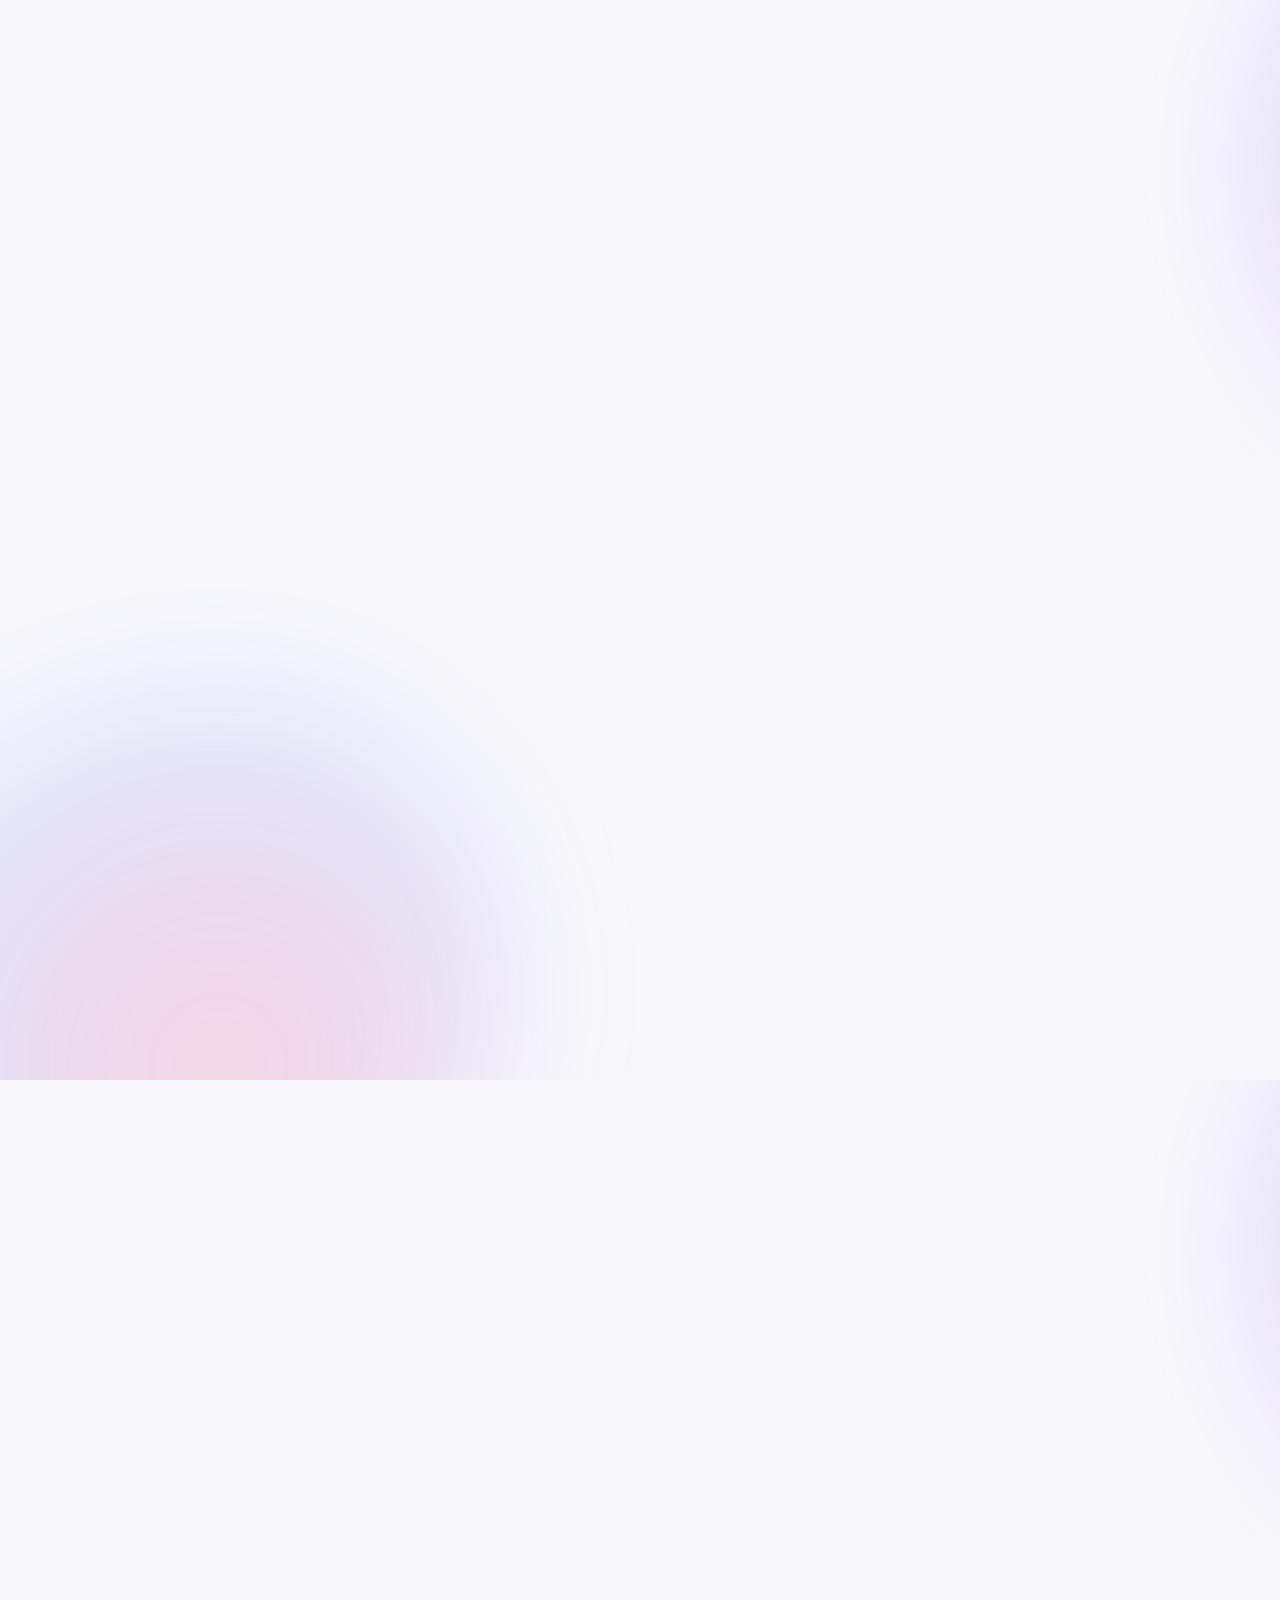
==== video/index.html @ f4d1a03d "Video-Icons auf Tabler Icons umgestellt (MIT, einheitliche Strichstärke) - 14 Icon-Typen ersetzt: Su" ====
<!DOCTYPE html>
<html lang="de">
<head>
<meta charset="UTF-8" />
<script src="https://cdn.jsdelivr.net/npm/gsap@3.14.2/dist/gsap.min.js"></script>
<style>
  @font-face { font-family: 'Pacifico'; src: url('[data-uri]') format('truetype');
    font-weight: 400; font-style: normal; }
  body { margin: 0; width: 1920px; height: 1080px; overflow: hidden;
    background: #F8F8FC; font-family: "Inter", sans-serif; color: #0D1238; }
  .scene { position: absolute; top: 0; left: 0; width: 1920px; height: 1080px;
    overflow: hidden; background: #F8F8FC; }
  #s2,#s3,#s4,#s5,#s6,#s7,#s8,#s9,#s10 { opacity: 0; }
  #s1{z-index:1}#s2{z-index:2}#s3{z-index:3}#s4{z-index:4}#s5{z-index:5}
  #s6{z-index:6}#s7{z-index:7}#s8{z-index:8}#s9{z-index:9}#s10{z-index:10}

  /* ---- Gemeinsame Bausteine ---- */
  .blob { position: absolute; border-radius: 62% 38% 55% 45% / 55% 48% 52% 45%; filter: blur(70px); }
  .blob-b { background: radial-gradient(circle at 40% 40%, rgba(106,124,255,0.35), rgba(157,78,221,0.14) 60%, rgba(157,78,221,0) 78%);
    width: 860px; height: 760px; top: -240px; right: -200px; }
  .blob-p { background: radial-gradient(circle at 60% 60%, rgba(255,80,130,0.22), rgba(46,62,232,0.12) 55%, rgba(46,62,232,0) 78%);
    width: 700px; height: 640px; bottom: -240px; left: -200px; }
  .ghost { position: absolute; font-weight: 900; font-size: 720px; line-height: 1;
    color: transparent; -webkit-text-stroke: 3px rgba(46,62,232,0.09); letter-spacing: -0.04em;
    bottom: -130px; right: 50px; }
  .meta { position: absolute; font-size: 22px; font-weight: 800; letter-spacing: 0.16em;
    color: rgba(13,18,56,0.58); text-transform: uppercase; }
  .meta-tl { top: 56px; left: 80px; }
  .meta-tr { top: 56px; right: 80px; text-align: right; }
  .kicker { font-size: 26px; font-weight: 800; letter-spacing: 0.2em; text-transform: uppercase;
    background: linear-gradient(100deg, #2E3EE8, #9D4EDD 60%, #FF5082);
    -webkit-background-clip: text; background-clip: text; color: transparent; }
  h1, h2 { margin: 0; font-weight: 900; letter-spacing: -0.03em; line-height: 1.1; }
  .accent { font-family: "Pacifico", cursive; font-weight: 400; font-size: 1.08em;
    background: linear-gradient(100deg, #6A7CFF, #9D4EDD 55%, #FF5082);
    -webkit-background-clip: text; background-clip: text; color: transparent; padding-right: 0.1em; }
  .benefit { font-size: 58px; font-weight: 900; letter-spacing: -0.025em; line-height: 1.18; }
  .card { position: absolute; background: #fff; border: 1px solid rgba(13,18,56,0.09);
    border-radius: 20px; box-shadow: 0 24px 64px rgba(27,36,112,0.14); }
  .chip { display: inline-flex; align-items: center; gap: 14px; background: #fff;
    border: 1px solid rgba(13,18,56,0.09); border-radius: 999px;
    box-shadow: 0 14px 36px rgba(27,36,112,0.12); font-size: 27px; font-weight: 700;
    padding: 18px 32px; }
  .chip .cdot { width: 14px; height: 14px; border-radius: 50%; flex: none;
    background: linear-gradient(120deg, #2E3EE8, #9D4EDD 60%, #FF5082); }
  .icon { width: 44px; height: 44px; stroke: #2E3EE8; stroke-width: 2; fill: none;
    stroke-linecap: round; stroke-linejoin: round; flex: none; }
  .was-wrap { position: absolute; inset: 0; display: flex; flex-direction: column;
    justify-content: center; align-items: flex-start; padding: 0 140px; gap: 34px; box-sizing: border-box; }
  .was-wrap h2 { font-size: 104px; }
  .chip-row { display: flex; gap: 22px; flex-wrap: wrap; max-width: 1000px; }
  .ph-caret { width: 2.5px; height: 24px; background: #2E3EE8; margin-left: 3px; }

  /* ---- S1 Hook ---- */
  #s1-a, #s1-b { position: absolute; inset: 0; display: flex; flex-direction: column;
    justify-content: center; align-items: center; text-align: center; gap: 36px;
    padding: 0 200px; box-sizing: border-box; }
  #s1-a h1 { font-size: 116px; }
  #s1-b h1 { font-size: 110px; }
  #s1-badge { display: inline-flex; align-items: center; gap: 14px;
    background: #fff; border: 1px solid rgba(13,18,56,0.09); border-radius: 999px;
    padding: 16px 30px; font-size: 24px; font-weight: 800; letter-spacing: 0.14em;
    text-transform: uppercase; color: #1B2470; box-shadow: 0 12px 32px rgba(27,36,112,0.1); }
  #s1-badge i { width: 14px; height: 14px; border-radius: 50%;
    background: linear-gradient(120deg, #2E3EE8, #FF5082); }
  #s1-ghost { font-size: 640px; top: 40px; right: 60px; bottom: auto; }

  /* ---- S2 Design: Was ---- */
  #s2-visual { position: absolute; right: 120px; top: 240px; width: 560px; height: 620px; }
  #sw-row { position: absolute; top: 0; left: 30px; display: flex; gap: 20px; }
  .sw { width: 70px; height: 70px; border-radius: 50%; box-shadow: 0 12px 28px rgba(27,36,112,0.18); }
  #logo-tile { position: absolute; left: 20px; top: 120px; width: 190px; height: 190px;
    border-radius: 40px; display: flex; align-items: center; justify-content: center;
    background: linear-gradient(130deg, #2E3EE8, #9D4EDD 60%, #FF5082);
    color: #fff; font-size: 96px; font-weight: 900; box-shadow: 0 30px 70px rgba(46,62,232,0.35);
    transform: rotate(-2deg); }
  #vk-card { left: 250px; top: 180px; width: 290px; height: 170px; transform: rotate(2.5deg);
    padding: 26px; box-sizing: border-box; }
  #vk-card .l1 { width: 120px; height: 14px; border-radius: 7px;
    background: linear-gradient(100deg, #2E3EE8, #9D4EDD); margin-bottom: 14px; }
  #vk-card .l2, #vk-card .l3 { width: 180px; height: 10px; border-radius: 5px;
    background: rgba(13,18,56,0.12); margin-bottom: 10px; }
  #vk-card .l3 { width: 130px; }
  #fl-card { left: 60px; top: 370px; width: 210px; height: 250px; transform: rotate(-2.5deg);
    padding: 22px; box-sizing: border-box; }
  #fl-card .img { width: 100%; height: 96px; border-radius: 12px;
    background: linear-gradient(130deg, rgba(46,62,232,0.35), rgba(255,80,130,0.35)); margin-bottom: 14px; }
  #fl-card .l { width: 80%; height: 10px; border-radius: 5px; background: rgba(13,18,56,0.12); margin-bottom: 10px; }
  .artifact-label { position: absolute; bottom: 16px; left: 24px; font-size: 19px;
    font-weight: 700; color: rgba(13,18,56,0.5); }

  /* ---- S3 Design: Warum ---- */
  #s3-line { position: absolute; top: 170px; left: 0; right: 0; text-align: center; }
  .rec-row { position: absolute; top: 380px; left: 0; right: 0; display: flex;
    justify-content: center; gap: 70px; }
  .rec-item { width: 340px; height: 420px; background: #fff; border: 1px solid rgba(13,18,56,0.09);
    border-radius: 24px; box-shadow: 0 26px 60px rgba(27,36,112,0.14); position: relative;
    padding: 30px; box-sizing: border-box; }
  .rec-item .rl { height: 12px; border-radius: 6px; background: rgba(13,18,56,0.12); margin-bottom: 12px; }
  .rec-logo { position: absolute; top: 26px; right: 26px; width: 74px; height: 74px;
    border-radius: 18px; display: flex; align-items: center; justify-content: center;
    background: linear-gradient(130deg, #2E3EE8, #9D4EDD 60%, #FF5082);
    color: #fff; font-size: 38px; font-weight: 900; }
  .rec-name { position: absolute; bottom: 22px; left: 30px; font-size: 22px; font-weight: 700;
    color: rgba(13,18,56,0.5); }
  .rec-check { position: absolute; bottom: 20px; right: 24px; width: 46px; height: 46px;
    border-radius: 50%; background: #E9FBF0; display: flex; align-items: center; justify-content: center; }
  .rec-check svg { width: 26px; height: 26px; stroke: #17A34A; stroke-width: 3; fill: none;
    stroke-linecap: round; stroke-linejoin: round; }
  #r2 { transform: rotate(1.4deg); } #r1 { transform: rotate(-1.4deg); } #r3 { transform: rotate(-1deg); }
  #r1 .rimg { height: 130px; border-radius: 14px; margin-bottom: 16px;
    background: linear-gradient(135deg, rgba(106,124,255,0.4), rgba(255,80,130,0.35)); }
  #r3 .rbar { height: 40px; border-radius: 10px; background: #EEF0FA; margin-bottom: 16px; }

  /* ---- S4 Webseite: Was ---- */
  #s4-browser { position: absolute; right: 130px; top: 280px; width: 620px; height: 520px;
    background: #fff; border: 1px solid rgba(13,18,56,0.09); border-radius: 24px;
    box-shadow: 0 34px 80px rgba(27,36,112,0.18); overflow: hidden; transform: rotate(1.2deg); }
  .br-bar { height: 48px; background: #EEF0FA; border-bottom: 1px solid rgba(13,18,56,0.09);
    display: flex; align-items: center; gap: 8px; padding-left: 20px; flex: none; }
  .br-bar i { width: 13px; height: 13px; border-radius: 50%; background: rgba(13,18,56,0.14); }
  #s4-browser .hero { margin: 26px; height: 170px; border-radius: 16px;
    background: linear-gradient(135deg, #6A7CFF, #9D4EDD 55%, #FF5082); position: relative; overflow: hidden; }
  #s4-browser .hero .hill { position: absolute; bottom: -30px; left: -20px; width: 300px;
    height: 110px; border-radius: 50% 50% 0 0; background: rgba(255,255,255,0.22); }
  #s4-browser .tl1 { margin: 0 26px 14px; height: 18px; width: 65%; border-radius: 9px; background: rgba(13,18,56,0.75); }
  #s4-browser .tl2 { margin: 0 26px 24px; height: 18px; width: 42%; border-radius: 9px; background: rgba(13,18,56,0.3); }
  #s4-browser .cta { margin: 0 26px; width: 240px; height: 56px; border-radius: 999px;
    background: linear-gradient(100deg, #2E3EE8, #9D4EDD 60%, #FF5082); }

  /* ---- S5 Warum SEO ---- */
  #s5-line { position: absolute; top: 130px; left: 0; right: 0; text-align: center; }
  #serp { position: absolute; left: 560px; top: 380px; width: 800px; }
  #serp .srch { display: flex; align-items: center; gap: 16px; border: 2px solid rgba(13,18,56,0.12);
    border-radius: 999px; padding: 20px 30px; font-size: 28px; font-weight: 600;
    color: rgba(13,18,56,0.6); margin-bottom: 28px; background: #fff;
    box-shadow: 0 16px 40px rgba(27,36,112,0.1); }
  #serp .srch svg { width: 32px; height: 32px; stroke: #2E3EE8; stroke-width: 2.4; fill: none; stroke-linecap: round; }
  .serp-row { display: flex; align-items: center; gap: 20px; background: #fff;
    border: 1px solid rgba(13,18,56,0.09); border-radius: 16px; padding: 20px 26px;
    margin-bottom: 16px; font-size: 27px; font-weight: 700; position: relative;
    box-shadow: 0 12px 30px rgba(27,36,112,0.08); }
  #serp-own { border: 2.5px solid rgba(46,62,232,0.5); background: rgba(46,62,232,0.05); z-index: 3; }
  #serp-own .pos { display: inline-flex; align-items: center; justify-content: center; min-width: 46px;
    height: 46px; border-radius: 13px; color: #fff; font-size: 25px; font-weight: 800;
    background: linear-gradient(120deg, #2E3EE8, #9D4EDD); }
  .serp-row.dim { color: rgba(13,18,56,0.35); font-weight: 600; }
  .serp-row.dim .bar { height: 12px; border-radius: 6px; background: rgba(13,18,56,0.1); flex: 1; }
  #fold { position: absolute; left: -40px; right: -40px; top: 285px; height: 280px;
    background: linear-gradient(rgba(13,18,56,0), rgba(13,18,56,0.1)); border-top: 3px dashed rgba(13,18,56,0.25);
    border-radius: 8px; }
  #fold-lbl { position: absolute; top: 14px; left: 50%; width: 600px; margin-left: -300px;
    text-align: center; font-size: 23px; font-weight: 700; color: rgba(13,18,56,0.45); }
  #cursor { position: absolute; left: 0; top: 0; width: 36px; height: 36px; z-index: 6; }
  #cursor svg { width: 100%; height: 100%; fill: #0D1238; stroke: #fff; stroke-width: 1.4; }
  #ripple { position: absolute; left: 0; top: 0; width: 26px; height: 26px; border-radius: 50%;
    border: 4px solid #2E3EE8; z-index: 5; }
  #visit-ping { position: absolute; left: 700px; top: -8px; padding: 12px 24px; border-radius: 999px;
    color: #fff; font-size: 23px; font-weight: 800; background: #FF5082;
    box-shadow: 0 14px 34px rgba(27,36,112,0.25); z-index: 6; }

  /* ---- S6 Warum Verweildauer ---- */
  #s6-line { position: absolute; top: 130px; left: 0; right: 0; text-align: center; }
  #dw-browser { position: absolute; left: 400px; top: 370px; width: 560px; height: 560px;
    background: #fff; border: 1px solid rgba(13,18,56,0.09); border-radius: 24px;
    box-shadow: 0 30px 70px rgba(27,36,112,0.16); overflow: hidden; transform: rotate(-1deg); }
  #dw-page { padding: 24px; }
  #dw-page .blk { border-radius: 14px; margin-bottom: 18px; }
  #dw-stats { position: absolute; left: 1080px; top: 400px; width: 440px; display: flex;
    flex-direction: column; gap: 36px; }
  #dw-timer-card, #dw-int-card { background: #fff; border: 1px solid rgba(13,18,56,0.09);
    border-radius: 22px; box-shadow: 0 22px 54px rgba(27,36,112,0.13); padding: 30px 34px; }
  #dw-timer-card { display: flex; align-items: center; gap: 28px; transform: rotate(1deg); }
  #dw-ring { width: 106px; height: 106px; transform: rotate(-90deg); }
  #dw-ring .bg { fill: none; stroke: rgba(13,18,56,0.08); stroke-width: 10; }
  #dw-ring .fg { fill: none; stroke: #2E3EE8; stroke-width: 10; stroke-linecap: round; }
  #dw-time { font-size: 44px; font-weight: 900; font-variant-numeric: tabular-nums; }
  #dw-timer-card .lbl, #dw-int-card .lbl { font-size: 21px; font-weight: 800;
    letter-spacing: 0.1em; text-transform: uppercase; color: rgba(13,18,56,0.45); }
  #dw-int-card { transform: rotate(-0.8deg); }
  #int-track { margin-top: 16px; height: 22px; border-radius: 11px; background: rgba(13,18,56,0.07); overflow: hidden; }
  #int-fill { height: 100%; width: 100%; border-radius: 11px; transform-origin: left center;
    background: linear-gradient(90deg, #2E3EE8, #9D4EDD 60%, #FF5082); }
  #dw-badge { position: absolute; left: 1110px; top: 800px; display: inline-flex; align-items: center;
    gap: 14px; padding: 20px 34px; border-radius: 999px; color: #fff; font-size: 30px; font-weight: 800;
    background: linear-gradient(100deg, #2E3EE8, #9D4EDD 60%, #FF5082);
    box-shadow: 0 20px 50px rgba(157,78,221,0.4); }
  #dw-badge svg { width: 32px; height: 32px; stroke: #fff; stroke-width: 2.4; fill: none;
    stroke-linecap: round; stroke-linejoin: round; }

  /* ---- S7 Ads ---- */
  #s7-copy { position: absolute; left: 130px; top: 0; bottom: 0; width: 700px;
    display: flex; flex-direction: column; justify-content: center; gap: 34px; }
  #s7-copy h2 { font-size: 92px; }
  #phone2 { position: absolute; left: 950px; top: 170px; width: 340px; height: 680px;
    border-radius: 52px; background: #0D1238; padding: 12px; box-sizing: border-box;
    box-shadow: 0 44px 96px rgba(13,18,56,0.38); transform: rotate(1.5deg); }
  #p2-screen { width: 100%; height: 100%; border-radius: 42px; background: #F8F8FC;
    overflow: hidden; position: relative; }
  #p2-island { position: absolute; top: 12px; left: 50%; margin-left: -48px; width: 96px;
    height: 28px; border-radius: 15px; background: #0D1238; z-index: 6; }
  #p2-feed { position: absolute; left: 16px; right: 16px; top: 56px; }
  .post { background: #fff; border: 1px solid rgba(13,18,56,0.08); border-radius: 16px;
    padding: 14px; margin-bottom: 14px; position: relative; }
  .post .ph { display: flex; align-items: center; gap: 10px; margin-bottom: 10px; }
  .post .av { width: 30px; height: 30px; border-radius: 50%; background: rgba(13,18,56,0.15); }
  .post .nm { height: 10px; width: 90px; border-radius: 5px; background: rgba(13,18,56,0.15); }
  .post .im { height: 120px; border-radius: 10px; background: rgba(13,18,56,0.08); }
  .post.ad { border: 2px solid rgba(157,78,221,0.45); }
  .post.ad .av { background: linear-gradient(130deg, #2E3EE8, #FF5082); }
  .post.ad .im { background: linear-gradient(135deg, #6A7CFF, #9D4EDD 55%, #FF5082);
    display: flex; align-items: center; justify-content: center; color: #fff;
    font-size: 34px; font-weight: 900; }
  .post.ad .tag { position: absolute; top: 60px; left: 22px; font-size: 13px;
    font-weight: 800; letter-spacing: 0.1em; color: rgba(255,255,255,0.95);
    background: rgba(13,18,56,0.4); border-radius: 6px; padding: 3px 8px; z-index: 2; }
  #head-sil { position: absolute; left: 1420px; top: 330px; width: 300px; height: 420px; }
  #head-sil svg { width: 300px; height: 360px; }
  #hs-outline { fill: none; stroke: rgba(13,18,56,0.3); stroke-width: 5; }
  #hs-logo { font-size: 64px; font-weight: 900; fill: #fff; font-family: 'Inter', sans-serif; }
  #hs-lbl { margin-top: 6px; text-align: center; font-size: 22px; font-weight: 800;
    letter-spacing: 0.12em; text-transform: uppercase; color: rgba(13,18,56,0.5); }

  /* ---- S8 Ergebnis (Handy + Formular) ---- */
  #s8-head { position: absolute; top: 100px; left: 0; right: 0; display: flex;
    flex-direction: column; align-items: center; gap: 20px; text-align: center; }
  #s8-head h2 { font-size: 92px; }
  #phone { position: absolute; left: 770px; top: 265px; width: 380px; height: 760px;
    border-radius: 58px; background: #0D1238; padding: 14px; box-sizing: border-box;
    box-shadow: 0 50px 110px rgba(13,18,56,0.4); }
  #ph-screen { width: 100%; height: 100%; border-radius: 46px; background: #F8F8FC;
    overflow: hidden; position: relative; }
  #ph-island { position: absolute; top: 14px; left: 50%; margin-left: -55px; width: 110px;
    height: 32px; border-radius: 18px; background: #0D1238; z-index: 6; }
  #ph-page { position: absolute; inset: 0; padding: 66px 22px 22px; box-sizing: border-box;
    display: flex; flex-direction: column; gap: 16px; }
  #ph-nav { display: flex; align-items: center; gap: 10px; }
  #ph-nav .dot { width: 26px; height: 26px; border-radius: 9px;
    background: linear-gradient(130deg, #2E3EE8, #9D4EDD 60%, #FF5082); }
  #ph-nav .bar { height: 10px; border-radius: 5px; background: rgba(13,18,56,0.14); }
  #ph-hero { height: 118px; border-radius: 16px; position: relative; overflow: hidden;
    background: linear-gradient(135deg, #6A7CFF, #9D4EDD 55%, #FF5082); }
  #ph-hero .sun { position: absolute; top: 16px; right: 20px; width: 34px; height: 34px;
    border-radius: 50%; background: rgba(255,255,255,0.85); }
  #ph-hero .hill { position: absolute; bottom: -26px; left: -20px; width: 200px; height: 90px;
    border-radius: 50% 50% 0 0; background: rgba(255,255,255,0.25); }
  #ph-hero .hill2 { left: 120px; width: 260px; height: 110px; background: rgba(255,255,255,0.16); }
  #ph-h1 { height: 16px; width: 78%; border-radius: 8px; background: rgba(13,18,56,0.8); }
  #ph-h2 { height: 16px; width: 55%; border-radius: 8px; background: rgba(13,18,56,0.35); margin-top: -6px; }
  #ph-form { background: #fff; border: 1px solid rgba(13,18,56,0.09); border-radius: 18px;
    padding: 18px; box-shadow: 0 14px 34px rgba(27,36,112,0.12);
    display: flex; flex-direction: column; gap: 12px; }
  #ph-form .lbl { font-size: 15px; font-weight: 800; letter-spacing: 0.08em;
    text-transform: uppercase; color: rgba(13,18,56,0.5); }
  .ph-field { height: 46px; border: 2px solid rgba(13,18,56,0.12); border-radius: 12px;
    display: flex; align-items: center; padding: 0 14px; font-size: 20px; font-weight: 600;
    color: #0D1238; background: #F8F8FC; }
  #ph-btn { height: 54px; border-radius: 999px; display: flex; align-items: center;
    justify-content: center; gap: 10px; color: #fff; font-size: 21px; font-weight: 800;
    background: linear-gradient(100deg, #2E3EE8, #9D4EDD 60%, #FF5082);
    box-shadow: 0 12px 28px rgba(157,78,221,0.35); position: relative; }
  #ph-check { position: absolute; right: 14px; width: 32px; height: 32px; border-radius: 50%;
    background: #fff; display: flex; align-items: center; justify-content: center; }
  #ph-check svg { width: 18px; height: 18px; stroke: #17A34A; stroke-width: 3.4; fill: none;
    stroke-linecap: round; stroke-linejoin: round; }
  #ph-notif { position: absolute; top: 58px; left: 12px; right: 12px; background: #fff;
    border-radius: 20px; box-shadow: 0 18px 44px rgba(13,18,56,0.28); z-index: 7;
    display: flex; align-items: center; gap: 14px; padding: 16px; }
  #ph-notif .nicon { width: 52px; height: 52px; border-radius: 15px; flex: none;
    background: linear-gradient(130deg, #2E3EE8, #9D4EDD 60%, #FF5082);
    display: flex; align-items: center; justify-content: center; }
  #ph-notif .nicon svg { width: 28px; height: 28px; stroke: #fff; stroke-width: 2; fill: none;
    stroke-linecap: round; stroke-linejoin: round; }
  #ph-notif .nt { font-size: 20px; font-weight: 800; }
  #ph-notif .ns { font-size: 17px; font-weight: 500; color: rgba(13,18,56,0.55); margin-top: 3px; }
  #ph-notif .nw { font-size: 15px; font-weight: 600; color: rgba(13,18,56,0.4); margin-left: auto;
    align-self: flex-start; }
  .result-card { position: absolute; width: 430px; background: #fff; border-radius: 22px;
    border: 1px solid rgba(13,18,56,0.09); box-shadow: 0 26px 64px rgba(27,36,112,0.16);
    padding: 34px 38px; box-sizing: border-box; display: flex; align-items: center; gap: 24px; }
  #rc-leads { left: 150px; top: 480px; transform: rotate(-1.6deg); }
  #rc-bew { left: 1350px; top: 480px; transform: rotate(1.4deg); }
  .result-card .t { font-size: 32px; font-weight: 800; }
  .result-card .s { font-size: 23px; font-weight: 500; color: rgba(13,18,56,0.55); margin-top: 6px; }
  .count { font-size: 54px; font-weight: 900; letter-spacing: -0.03em; margin-left: auto;
    background: linear-gradient(100deg, #2E3EE8, #FF5082);
    -webkit-background-clip: text; background-clip: text; color: transparent;
    font-variant-numeric: tabular-nums; }

  /* ---- S9 KI/Software ---- */
  #s9-copy { position: absolute; left: 130px; top: 0; bottom: 0; width: 720px;
    display: flex; flex-direction: column; justify-content: center; gap: 34px; }
  #s9-copy h2 { font-size: 92px; }
  #task-zone { position: absolute; left: 1000px; top: 220px; width: 800px; height: 700px; }
  .task { position: absolute; left: 60px; width: 300px; display: flex; align-items: center; gap: 14px;
    background: #fff; border: 1px solid rgba(13,18,56,0.09); border-radius: 16px;
    padding: 16px 20px; box-shadow: 0 14px 34px rgba(27,36,112,0.12); font-size: 21px; font-weight: 700;
    box-sizing: border-box; }
  .task svg { width: 30px; height: 30px; stroke: #9D4EDD; stroke-width: 2; fill: none;
    stroke-linecap: round; stroke-linejoin: round; flex: none; }
  #t1 { top: 420px; } #t2 { top: 340px; transform: rotate(-1.5deg); }
  #t3 { top: 260px; transform: rotate(1.2deg); } #t4 { top: 180px; transform: rotate(-1deg); }
  #t5 { top: 100px; transform: rotate(1.5deg); }
  #gear { position: absolute; left: 470px; top: 220px; width: 190px; height: 190px;
    border-radius: 50%; background: linear-gradient(130deg, #2E3EE8, #9D4EDD 60%, #FF5082);
    display: flex; align-items: center; justify-content: center;
    box-shadow: 0 26px 64px rgba(46,62,232,0.35); }
  #gear svg { width: 96px; height: 96px; stroke: #fff; stroke-width: 2; fill: none;
    stroke-linecap: round; stroke-linejoin: round; }
  #clock-card { position: absolute; left: 400px; top: 470px; width: 330px; background: #fff;
    border: 1px solid rgba(13,18,56,0.09); border-radius: 24px; padding: 30px;
    box-shadow: 0 24px 60px rgba(27,36,112,0.15); text-align: center; transform: rotate(1deg);
    box-sizing: border-box; }
  #clock-ring { width: 150px; height: 150px; transform: rotate(-90deg); }
  #clock-ring .bg { fill: none; stroke: rgba(13,18,56,0.08); stroke-width: 12; }
  #clock-ring .fg { fill: none; stroke: #9D4EDD; stroke-width: 12; stroke-linecap: round; }
  #clock-lbl { margin-top: 16px; font-size: 24px; font-weight: 800; }
  #clock-sub { font-size: 20px; font-weight: 600; color: rgba(13,18,56,0.5); margin-top: 6px; }

  /* ---- S10 Zusammen + CTA ---- */
  #s10-content { position: absolute; inset: 0; display: flex; flex-direction: column;
    align-items: center; justify-content: center; gap: 34px; text-align: center; }
  #ring-zone { position: relative; width: 480px; height: 120px; }
  .ring-chip { position: absolute; top: 10px; width: 96px; height: 96px; border-radius: 26px; background: #fff;
    border: 1px solid rgba(13,18,56,0.09); box-shadow: 0 18px 44px rgba(27,36,112,0.16);
    display: flex; align-items: center; justify-content: center; }
  .ring-chip svg { width: 48px; height: 48px; stroke: #2E3EE8; stroke-width: 2; fill: none;
    stroke-linecap: round; stroke-linejoin: round; }
  #q1 { left: 20px; } #q2 { left: 135px; } #q3 { left: 250px; } #q4 { left: 365px; }
  #s10-logo { height: 96px; }
  #s10 h2 { font-size: 78px; max-width: 1500px; }
  #s10-line { font-size: 38px; font-weight: 600; color: rgba(13,18,56,0.7); }
  #s10-line b { font-weight: 800; color: #0D1238; }
  #s10-cta { display: flex; align-items: center; gap: 20px; padding: 26px 54px; border-radius: 999px;
    color: #fff; font-size: 34px; font-weight: 800;
    background: linear-gradient(100deg, #2E3EE8, #9D4EDD 60%, #FF5082);
    box-shadow: 0 24px 60px rgba(157,78,221,0.4); }
  #s10-sub { font-size: 29px; font-weight: 600; color: rgba(13,18,56,0.55); }
</style>
</head>
<body>
<div id="root" data-composition-id="main" data-width="1920" data-height="1080" data-start="0" data-duration="74">

  <svg width="0" height="0" style="position:absolute"><defs>
    <linearGradient id="hsgrad" x1="0" y1="1" x2="0" y2="0">
      <stop offset="0" stop-color="#2E3EE8"/><stop offset="0.6" stop-color="#9D4EDD"/><stop offset="1" stop-color="#FF5082"/></linearGradient>
  </defs></svg>

  <!-- S1 Hook -->
  <div id="s1" class="scene">
    <div class="blob blob-b" data-layout-ignore></div><div class="blob blob-p" data-layout-ignore></div>
    <div id="s1-ghost" class="ghost" data-layout-ignore>?</div>
    <div id="s1-a">
      <h1>Ihre Webseite bringt<br><span class="accent">keine Anfragen</span>?</h1>
    </div>
    <div id="s1-b">
      <div id="s1-badge"><i></i>WECONN3CT · Bad Honnef</div>
      <h1>Zeit für ein <span class="accent">System</span>,<br>das <span class="accent">Kunden</span> bringt.</h1>
    </div>
  </div>

  <!-- S2 Design: Was -->
  <div id="s2" class="scene">
    <div class="blob blob-b" data-layout-ignore></div>
    <div class="ghost" data-layout-ignore>1</div>
    <div class="meta meta-tl sm2">Leistung 1 / 4</div>
    <div class="was-wrap" style="padding-right: 760px;">
      <div class="kicker">Design</div>
      <h2>Ihre Marke.<br><span class="accent">Eine Linie.</span></h2>
      <div class="chip-row">
        <div class="chip c2"><span class="cdot"></span>Corporate Design</div>
        <div class="chip c2"><span class="cdot"></span>Logo</div>
        <div class="chip c2"><span class="cdot"></span>Visitenkarten</div>
        <div class="chip c2"><span class="cdot"></span>Flyer</div>
      </div>
    </div>
    <div id="s2-visual">
      <div id="sw-row">
        <div class="sw" style="background:#2E3EE8"></div>
        <div class="sw" style="background:#9D4EDD"></div>
        <div class="sw" style="background:#FF5082"></div>
      </div>
      <div id="logo-tile">A</div>
      <div id="vk-card" class="card"><div class="l1"></div><div class="l2"></div><div class="l3"></div>
        <div class="artifact-label">Visitenkarte</div></div>
      <div id="fl-card" class="card"><div class="img"></div><div class="l"></div><div class="l" style="width:60%"></div>
        <div class="artifact-label">Flyer</div></div>
    </div>
  </div>

  <!-- S3 Design: Warum -->
  <div id="s3" class="scene">
    <div class="blob blob-p" data-layout-ignore></div>
    <div class="meta meta-tr sm3">Warum Design?</div>
    <div id="s3-line" class="benefit">Überall sofort <span class="accent">wiedererkannt</span>.</div>
    <div class="rec-row">
      <div id="r1" class="rec-item"><div class="rimg"></div><div class="rl" style="width:80%"></div><div class="rl" style="width:55%"></div>
        <div class="rec-logo rlg">A</div><div class="rec-name">Webseite</div>
        <div class="rec-check rck"><svg viewBox="0 0 24 24"><path stroke="none" d="M0 0h24v24H0z" fill="none"/> <path d="M5 12l5 5l10 -10" /></svg></div></div>
      <div id="r2" class="rec-item"><div class="rl" style="width:60%;height:16px"></div><div class="rl" style="width:85%"></div><div class="rl" style="width:70%"></div>
        <div class="rec-logo rlg">A</div><div class="rec-name">Visitenkarte</div>
        <div class="rec-check rck"><svg viewBox="0 0 24 24"><path stroke="none" d="M0 0h24v24H0z" fill="none"/> <path d="M5 12l5 5l10 -10" /></svg></div></div>
      <div id="r3" class="rec-item"><div class="rbar"></div><div class="rl" style="width:75%"></div><div class="rl" style="width:50%"></div>
        <div class="rec-logo rlg">A</div><div class="rec-name">Social Media</div>
        <div class="rec-check rck"><svg viewBox="0 0 24 24"><path stroke="none" d="M0 0h24v24H0z" fill="none"/> <path d="M5 12l5 5l10 -10" /></svg></div></div>
    </div>
  </div>

  <!-- S4 Webseite: Was -->
  <div id="s4" class="scene">
    <div class="blob blob-b" data-layout-ignore></div>
    <div class="ghost" data-layout-ignore>2</div>
    <div class="meta meta-tl sm4">Leistung 2 / 4</div>
    <div class="was-wrap" style="padding-right: 820px;">
      <div class="kicker">Webseite</div>
      <h2>Schön. Gefunden.<br>Ein <span class="accent">Magnet</span>.</h2>
      <div class="chip-row">
        <div class="chip c4"><span class="cdot"></span>Individuelles Design</div>
        <div class="chip c4"><span class="cdot"></span>SEO-optimiert</div>
        <div class="chip c4"><span class="cdot"></span>Lead- &amp; Bewerber-Magnet</div>
      </div>
    </div>
    <div id="s4-browser">
      <div class="br-bar"><i></i><i></i><i></i></div>
      <div class="hero"><div class="hill"></div></div>
      <div class="tl1"></div><div class="tl2"></div>
      <div class="cta"></div>
    </div>
  </div>

  <!-- S5 Warum SEO -->
  <div id="s5" class="scene">
    <div class="blob blob-p" data-layout-ignore></div>
    <div class="meta meta-tr sm5">Warum SEO?</div>
    <div id="s5-line" class="benefit">Wer sucht, scrollt nicht weit.<br><span class="accent">Platz 1 gewinnt.</span></div>
    <div id="serp">
      <div class="srch"><svg viewBox="0 0 24 24"><path stroke="none" d="M0 0h24v24H0z" fill="none"/> <path d="M10 10m-7 0a7 7 0 1 0 14 0a7 7 0 1 0 -14 0" /> <path d="M21 21l-6 -6" /></svg><span id="srch-txt"></span><span class="ph-caret" id="srch-caret" style="height:30px"></span></div>
      <div class="serp-row" id="serp-own"><span class="pos">1</span>Ihr Unternehmen</div>
      <div class="serp-row dim"><span class="bar"></span></div>
      <div class="serp-row dim"><span class="bar"></span></div>
      <div id="fold" data-layout-ignore><div id="fold-lbl">Bis hier scrollt kaum noch jemand</div></div>
      <div id="visit-ping">+1 Besucher</div>
    </div>
    <div id="cursor" data-layout-ignore><svg viewBox="0 0 24 24"><path stroke="none" d="M0 0h24v24H0z" fill="none"/> <path d="M7.904 17.563a1.2 1.2 0 0 0 2.228 .308l2.09 -3.093l4.907 4.907a1.067 1.067 0 0 0 1.509 0l1.047 -1.047a1.067 1.067 0 0 0 0 -1.509l-4.907 -4.907l3.113 -2.09a1.2 1.2 0 0 0 -.309 -2.228l-13.582 -3.904l3.904 13.563z" /></svg></div>
    <div id="ripple" data-layout-ignore></div>
  </div>

  <!-- S6 Warum Verweildauer -->
  <div id="s6" class="scene">
    <div class="blob blob-b" data-layout-ignore></div>
    <div class="meta meta-tr sm6">Warum schönes Design?</div>
    <div id="s6-line" class="benefit">Wer gern bleibt,<br><span class="accent">fragt eher an</span>.</div>
    <div id="dw-browser">
      <div class="br-bar"><i></i><i></i><i></i></div>
      <div id="dw-page">
        <div class="blk" style="height:150px;background:linear-gradient(135deg,#6A7CFF,#9D4EDD 55%,#FF5082)"></div>
        <div class="blk" style="height:18px;width:70%;background:rgba(13,18,56,0.7)"></div>
        <div class="blk" style="height:14px;width:50%;background:rgba(13,18,56,0.25)"></div>
        <div class="blk" style="height:120px;background:rgba(46,62,232,0.1)"></div>
        <div class="blk" style="height:14px;width:80%;background:rgba(13,18,56,0.18)"></div>
        <div class="blk" style="height:14px;width:65%;background:rgba(13,18,56,0.18)"></div>
        <div class="blk" style="height:120px;background:linear-gradient(135deg,rgba(157,78,221,0.25),rgba(255,80,130,0.25))"></div>
        <div class="blk" style="height:14px;width:70%;background:rgba(13,18,56,0.18)"></div>
        <div class="blk" style="height:56px;width:220px;border-radius:999px;background:linear-gradient(100deg,#2E3EE8,#9D4EDD 60%,#FF5082)"></div>
      </div>
    </div>
    <div id="dw-stats">
      <div id="dw-timer-card">
        <svg id="dw-ring" viewBox="0 0 120 120"><circle class="bg" cx="60" cy="60" r="52"/><circle class="fg" id="dw-fg" cx="60" cy="60" r="52" pathLength="1"/></svg>
        <div><div class="lbl">Verweildauer</div><div id="dw-time">0:00</div></div>
      </div>
      <div id="dw-int-card">
        <div class="lbl">Interesse</div>
        <div id="int-track"><div id="int-fill"></div></div>
      </div>
    </div>
    <div id="dw-badge"><svg viewBox="0 0 24 24"><path stroke="none" d="M0 0h24v24H0z" fill="none"/> <path d="M3 7a2 2 0 0 1 2 -2h14a2 2 0 0 1 2 2v10a2 2 0 0 1 -2 2h-14a2 2 0 0 1 -2 -2v-10z" /> <path d="M3 7l9 6l9 -6" /></svg>Neue Anfrage!</div>
  </div>

  <!-- S7 Ads -->
  <div id="s7" class="scene">
    <div class="blob blob-p" data-layout-ignore></div>
    <div class="ghost" data-layout-ignore>3</div>
    <div class="meta meta-tl sm7">Leistung 3 / 4</div>
    <div id="s7-copy">
      <div class="kicker">Meta &amp; Google Ads</div>
      <h2>Immer wieder<br><span class="accent">im Feed</span>.</h2>
      <div class="benefit" id="s7-benefit" style="font-size:46px">So bleibt Ihre Marke<br><span class="accent">im Kopf</span>.</div>
    </div>
    <div id="phone2">
      <div id="p2-screen">
        <div id="p2-island"></div>
        <div id="p2-feed">
          <div class="post"><div class="ph"><div class="av"></div><div class="nm"></div></div><div class="im"></div></div>
          <div class="post ad pa1"><div class="ph"><div class="av"></div><div class="nm" style="width:120px"></div></div><div class="im">A</div><div class="tag">ANZEIGE</div></div>
          <div class="post"><div class="ph"><div class="av"></div><div class="nm"></div></div><div class="im"></div></div>
          <div class="post"><div class="ph"><div class="av"></div><div class="nm"></div></div><div class="im" style="height:90px"></div></div>
          <div class="post ad pa2"><div class="ph"><div class="av"></div><div class="nm" style="width:120px"></div></div><div class="im">A</div><div class="tag">ANZEIGE</div></div>
          <div class="post"><div class="ph"><div class="av"></div><div class="nm"></div></div><div class="im"></div></div>
          <div class="post ad pa3"><div class="ph"><div class="av"></div><div class="nm" style="width:120px"></div></div><div class="im">A</div><div class="tag">ANZEIGE</div></div>
          <div class="post"><div class="ph"><div class="av"></div><div class="nm"></div></div><div class="im"></div></div>
        </div>
      </div>
    </div>
    <div id="head-sil">
      <svg viewBox="0 0 200 240">
        <defs><clipPath id="hs-clip"><path d="M100 12 C 152 12 182 48 182 96 C 182 118 174 136 162 150 L 170 176 L 148 182 L 148 214 C 148 224 140 230 130 230 L 78 230 C 66 230 58 222 58 210 L 58 178 C 34 160 20 132 20 100 C 20 50 52 12 100 12 Z"/></clipPath></defs>
        <rect id="hs-fill-rect" x="0" y="240" width="200" height="240" fill="url(#hsgrad)" clip-path="url(#hs-clip)"/>
        <path id="hs-outline" d="M100 12 C 152 12 182 48 182 96 C 182 118 174 136 162 150 L 170 176 L 148 182 L 148 214 C 148 224 140 230 130 230 L 78 230 C 66 230 58 222 58 210 L 58 178 C 34 160 20 132 20 100 C 20 50 52 12 100 12 Z"/>
        <text id="hs-logo" x="100" y="125" text-anchor="middle">A</text>
      </svg>
      <div id="hs-lbl">bleibt im Kopf</div>
    </div>
  </div>

  <!-- S8 Ergebnis: Lead kommt rein -->
  <div id="s8" class="scene">
    <div class="blob blob-b" data-layout-ignore style="top:130px;left:500px;filter:blur(80px)"></div>
    <div class="meta meta-tr sm8">Das Ergebnis</div>
    <div id="s8-head">
      <div class="kicker">Ihr Ergebnis</div>
      <h2>Aus Besuchern werden <span class="accent">Anfragen</span>.</h2>
    </div>
    <div id="phone">
      <div id="ph-screen">
        <div id="ph-island"></div>
        <div id="ph-page">
          <div id="ph-nav"><div class="dot"></div><div class="bar" style="width:90px"></div><div class="bar" style="width:44px;margin-left:auto"></div></div>
          <div id="ph-hero"><div class="sun"></div><div class="hill"></div><div class="hill hill2"></div></div>
          <div id="ph-h1"></div><div id="ph-h2"></div>
          <div id="ph-form">
            <div class="lbl">Kostenlos anfragen</div>
            <div class="ph-field"><span id="ph-t1"></span><span class="ph-caret" id="ph-c1"></span></div>
            <div class="ph-field"><span id="ph-t2"></span><span class="ph-caret" id="ph-c2"></span></div>
            <div id="ph-btn"><span>Anfrage senden</span>
              <div id="ph-check"><svg viewBox="0 0 24 24"><path stroke="none" d="M0 0h24v24H0z" fill="none"/> <path d="M5 12l5 5l10 -10" /></svg></div>
            </div>
          </div>
        </div>
        <div id="ph-notif">
          <div class="nicon"><svg viewBox="0 0 24 24"><path stroke="none" d="M0 0h24v24H0z" fill="none"/> <path d="M3 7a2 2 0 0 1 2 -2h14a2 2 0 0 1 2 2v10a2 2 0 0 1 -2 2h-14a2 2 0 0 1 -2 -2v-10z" /> <path d="M3 7l9 6l9 -6" /></svg></div>
          <div><div class="nt">Neue Anfrage 🎉</div><div class="ns">Max Mustermann · Rückruf erbeten</div></div>
          <div class="nw">jetzt</div>
        </div>
      </div>
    </div>
    <div id="rc-leads" class="result-card">
      <svg class="icon" viewBox="0 0 24 24"><path stroke="none" d="M0 0h24v24H0z" fill="none"/> <path d="M8 7a4 4 0 1 0 8 0a4 4 0 0 0 -8 0" /> <path d="M16 19h6" /> <path d="M19 16v6" /> <path d="M6 21v-2a4 4 0 0 1 4 -4h4" /></svg>
      <div><div class="t">Kunden-Anfragen</div><div class="s">Wenn Sie Kunden suchen</div></div>
      <div class="count" id="cnt-leads">0</div>
    </div>
    <div id="rc-bew" class="result-card">
      <svg class="icon" viewBox="0 0 24 24"><path stroke="none" d="M0 0h24v24H0z" fill="none"/> <path d="M9 7m-4 0a4 4 0 1 0 8 0a4 4 0 1 0 -8 0" /> <path d="M3 21v-2a4 4 0 0 1 4 -4h4a4 4 0 0 1 4 4v2" /> <path d="M16 3.13a4 4 0 0 1 0 7.75" /> <path d="M21 21v-2a4 4 0 0 0 -3 -3.85" /></svg>
      <div><div class="t">Bewerbungen</div><div class="s">Wenn Sie Mitarbeiter suchen</div></div>
      <div class="count" id="cnt-bew">0</div>
    </div>
  </div>

  <!-- S9 KI & Software -->
  <div id="s9" class="scene">
    <div class="blob blob-b" data-layout-ignore></div>
    <div class="ghost" data-layout-ignore>4</div>
    <div class="meta meta-tl sm9">Leistung 4 / 4</div>
    <div id="s9-copy">
      <div class="kicker">KI &amp; Software</div>
      <h2>Mehr Aufträge?<br><span class="accent">Mehr Aufwand.</span></h2>
      <div class="benefit" id="s9-benefit" style="font-size:46px">Automatisierung übernimmt —<br>Sie gewinnen <span class="accent">Zeit</span>.</div>
    </div>
    <div id="task-zone">
      <div class="task" id="t1"><svg viewBox="0 0 24 24"><path stroke="none" d="M0 0h24v24H0z" fill="none"/> <path d="M3 7a2 2 0 0 1 2 -2h14a2 2 0 0 1 2 2v10a2 2 0 0 1 -2 2h-14a2 2 0 0 1 -2 -2v-10z" /> <path d="M3 7l9 6l9 -6" /></svg>E-Mails beantworten</div>
      <div class="task" id="t2"><svg viewBox="0 0 24 24"><path stroke="none" d="M0 0h24v24H0z" fill="none"/> <path d="M4 5m0 2a2 2 0 0 1 2 -2h12a2 2 0 0 1 2 2v12a2 2 0 0 1 -2 2h-12a2 2 0 0 1 -2 -2z" /> <path d="M16 3l0 4" /> <path d="M8 3l0 4" /> <path d="M4 11l16 0" /> <path d="M8 15h2v2h-2z" /></svg>Termine koordinieren</div>
      <div class="task" id="t3"><svg viewBox="0 0 24 24"><path stroke="none" d="M0 0h24v24H0z" fill="none"/> <path d="M14 3v4a1 1 0 0 0 1 1h4" /> <path d="M17 21h-10a2 2 0 0 1 -2 -2v-14a2 2 0 0 1 2 -2h7l5 5v11a2 2 0 0 1 -2 2z" /> <path d="M9 9l1 0" /> <path d="M9 13l6 0" /> <path d="M9 17l6 0" /></svg>Angebote schreiben</div>
      <div class="task" id="t4"><svg viewBox="0 0 24 24"><path stroke="none" d="M0 0h24v24H0z" fill="none"/> <path d="M5 21v-16a2 2 0 0 1 2 -2h10a2 2 0 0 1 2 2v16l-3 -2l-2 2l-2 -2l-2 2l-2 -2l-3 2m4 -14h6m-6 4h6m-2 4h2" /></svg>Rechnungen stellen</div>
      <div class="task" id="t5"><svg viewBox="0 0 24 24"><path stroke="none" d="M0 0h24v24H0z" fill="none"/> <path d="M12 6m-8 0a8 3 0 1 0 16 0a8 3 0 1 0 -16 0" /> <path d="M4 6v6a8 3 0 0 0 16 0v-6" /> <path d="M4 12v6a8 3 0 0 0 16 0v-6" /></svg>Daten pflegen</div>
      <div id="gear"><svg viewBox="0 0 24 24"><path stroke="none" d="M0 0h24v24H0z" fill="none"/> <path d="M6 4m0 2a2 2 0 0 1 2 -2h8a2 2 0 0 1 2 2v4a2 2 0 0 1 -2 2h-8a2 2 0 0 1 -2 -2z" /> <path d="M12 2v2" /> <path d="M9 12v9" /> <path d="M15 12v9" /> <path d="M5 16l4 -2" /> <path d="M15 14l4 2" /> <path d="M9 18h6" /> <path d="M10 8v.01" /> <path d="M14 8v.01" /></svg></div>
      <div id="clock-card">
        <svg id="clock-ring" viewBox="0 0 160 160"><circle class="bg" cx="80" cy="80" r="66"/><circle class="fg" id="clock-fg" cx="80" cy="80" r="66" pathLength="1"/></svg>
        <div id="clock-lbl">Gewonnene Zeit</div>
        <div id="clock-sub">für Ihr eigentliches Geschäft</div>
      </div>
    </div>
  </div>

  <!-- S10 Zusammen + CTA -->
  <div id="s10" class="scene">
    <div class="blob blob-b" data-layout-ignore></div><div class="blob blob-p" data-layout-ignore></div>
    <div id="s10-content">
      <div id="ring-zone">
        <div class="ring-chip" id="q1"><svg viewBox="0 0 24 24"><path stroke="none" d="M0 0h24v24H0z" fill="none"/> <path d="M12 21a9 9 0 0 1 0 -18c4.97 0 9 3.582 9 8c0 1.06 -.474 2.078 -1.318 2.828c-.844 .75 -1.989 1.172 -3.182 1.172h-2.5a2 2 0 0 0 -1 3.75a1.3 1.3 0 0 1 -1 2.25" /> <path d="M8.5 10.5m-1 0a1 1 0 1 0 2 0a1 1 0 1 0 -2 0" /> <path d="M12.5 7.5m-1 0a1 1 0 1 0 2 0a1 1 0 1 0 -2 0" /> <path d="M16.5 10.5m-1 0a1 1 0 1 0 2 0a1 1 0 1 0 -2 0" /></svg></div>
        <div class="ring-chip" id="q2"><svg viewBox="0 0 24 24"><path stroke="none" d="M0 0h24v24H0z" fill="none"/> <path d="M3 12a9 9 0 1 0 18 0a9 9 0 0 0 -18 0" /> <path d="M3.6 9h16.8" /> <path d="M3.6 15h16.8" /> <path d="M11.5 3a17 17 0 0 0 0 18" /> <path d="M12.5 3a17 17 0 0 1 0 18" /></svg></div>
        <div class="ring-chip" id="q3"><svg viewBox="0 0 24 24"><path stroke="none" d="M0 0h24v24H0z" fill="none"/> <path d="M18 8a3 3 0 0 1 0 6" /> <path d="M10 8v11a1 1 0 0 1 -1 1h-1a1 1 0 0 1 -1 -1v-5" /> <path d="M12 8h0l4.524 -3.77a.9 .9 0 0 1 1.476 .692v12.156a.9 .9 0 0 1 -1.476 .692l-4.524 -3.77h-8a1 1 0 0 1 -1 -1v-4a1 1 0 0 1 1 -1h8" /></svg></div>
        <div class="ring-chip" id="q4"><svg viewBox="0 0 24 24"><path stroke="none" d="M0 0h24v24H0z" fill="none"/> <path d="M6 4m0 2a2 2 0 0 1 2 -2h8a2 2 0 0 1 2 2v4a2 2 0 0 1 -2 2h-8a2 2 0 0 1 -2 -2z" /> <path d="M12 2v2" /> <path d="M9 12v9" /> <path d="M15 12v9" /> <path d="M5 16l4 -2" /> <path d="M15 14l4 2" /> <path d="M9 18h6" /> <path d="M10 8v.01" /> <path d="M14 8v.01" /></svg></div>
      </div>
      <img id="s10-logo" src="logo.png" alt="WECONN3CT">
      <h2>Alles greift <span class="accent">ineinander</span>.</h2>
      <div id="s10-line">Und auf Wunsch macht <b>WECONN3CT</b> all das für Sie.</div>
      <div id="s10-cta">webseite.weconn3ct.de</div>
      <div id="s10-sub">Kostenloses Festpreis-Angebot — Antwort in 24 Stunden.</div>
    </div>
  </div>
</div>

<script>
window.__timelines = window.__timelines || {};
var tl = gsap.timeline({ paused: true });

/* Anfangszustände (alle Elemente existieren beim Laden) */
gsap.set('#ph-check', { scale: 0, transformOrigin: '50% 50%' });
gsap.set('#ph-notif', { y: -150, opacity: 0 });
gsap.set('#ph-c2', { opacity: 0 });
gsap.set('#s1-b', { opacity: 0 });
gsap.set('#dw-badge', { opacity: 0, scale: 0.6 });
gsap.set('#visit-ping', { opacity: 0 });
gsap.set('#ripple', { opacity: 0, scale: 0.4 });
gsap.set('#dw-fg', { strokeDasharray: 1, strokeDashoffset: 1 });
gsap.set('#clock-fg', { strokeDasharray: 1, strokeDashoffset: 1 });
gsap.set('#clock-card', { opacity: 0, y: 60 });

/* Deterministischer Tipp-Effekt */
function typeInto(sel, text, start, dur) {
  var o = { n: 0 }, el = document.querySelector(sel);
  tl.to(o, { n: text.length, duration: dur, ease: 'none', onUpdate: function () {
    el.textContent = text.slice(0, Math.round(o.n)); } }, start);
}
function caretBlink(sel, start, cycles) {
  tl.to(sel, { opacity: 0, duration: 0.32, ease: 'steps(1)', yoyo: true, repeat: cycles * 2 - 1 }, start);
}
function pushLeft(oldSel, newSel, T) {
  tl.to(oldSel, { x: -1920, duration: 0.55, ease: 'power3.inOut' }, T);
  tl.fromTo(newSel, { x: 1920, opacity: 1 }, { x: 0, duration: 0.55, ease: 'power3.inOut' }, T);
  tl.set(oldSel, { opacity: 0 }, T + 0.6);
}

/* ============ S1 Hook (0 – 6.4) ============ */
tl.from('#s1-a h1', { y: 70, opacity: 0, duration: 0.8, ease: 'power3.out' }, 0.3);
tl.from('#s1-ghost', { x: 120, opacity: 0, duration: 1.1, ease: 'power2.out' }, 0.4);
tl.to('#s1-a', { y: -60, opacity: 0, duration: 0.5, ease: 'power2.in' }, 3.0);
tl.to('#s1-b', { opacity: 1, duration: 0.01 }, 3.4);
tl.from('#s1-badge', { scale: 0.7, opacity: 0, duration: 0.5, ease: 'back.out(2)' }, 3.45);
tl.from('#s1-b h1', { y: 60, opacity: 0, duration: 0.7, ease: 'power3.out' }, 3.6);
var T1 = 6.4; pushLeft('#s1', '#s2', T1);

/* ============ S2 Design: Was (7 – 11.2) ============ */
var S2 = T1 + 0.6;
tl.from('.sm2', { y: -20, opacity: 0, duration: 0.4, ease: 'power2.out' }, S2);
tl.from('#s2 .kicker', { x: -40, opacity: 0, duration: 0.5, ease: 'power2.out' }, S2 + 0.1);
tl.from('#s2 h2', { y: 60, opacity: 0, duration: 0.7, ease: 'power3.out' }, S2 + 0.2);
tl.from('.c2', { y: 40, opacity: 0, duration: 0.5, ease: 'back.out(1.8)', stagger: 0.1 }, S2 + 0.55);
tl.from('#sw-row .sw', { scale: 0, opacity: 0, duration: 0.5, ease: 'back.out(2.5)', stagger: 0.1 }, S2 + 0.5);
tl.from('#logo-tile', { scale: 0, rotation: -20, opacity: 0, duration: 0.8, ease: 'elastic.out(1, 0.55)' }, S2 + 0.85);
tl.from('#vk-card', { y: 90, opacity: 0, rotation: 10, duration: 0.6, ease: 'back.out(1.6)' }, S2 + 1.35);
tl.from('#fl-card', { y: 110, opacity: 0, rotation: -10, duration: 0.6, ease: 'back.out(1.5)' }, S2 + 1.55);
tl.to('#logo-tile', { y: -8, duration: 1.3, ease: 'sine.inOut', yoyo: true, repeat: 1 }, S2 + 1.9);
var T2 = 11.2; pushLeft('#s2', '#s3', T2);

/* ============ S3 Design: Warum (11.8 – 17) ============ */
var S3 = T2 + 0.6;
tl.from('.sm3', { y: -20, opacity: 0, duration: 0.4, ease: 'power2.out' }, S3);
tl.from('#s3-line', { y: 50, opacity: 0, duration: 0.7, ease: 'power3.out' }, S3 + 0.1);
tl.from('#r1', { y: 120, opacity: 0, duration: 0.6, ease: 'back.out(1.4)' }, S3 + 0.5);
tl.from('#r2', { y: 120, opacity: 0, duration: 0.6, ease: 'back.out(1.4)' }, S3 + 0.7);
tl.from('#r3', { y: 120, opacity: 0, duration: 0.6, ease: 'back.out(1.4)' }, S3 + 0.9);
tl.from('.rlg', { scale: 0, rotation: -15, duration: 0.55, ease: 'back.out(2.4)', stagger: 0.22 }, S3 + 1.5);
tl.from('.rck', { scale: 0, duration: 0.45, ease: 'back.out(2.6)', stagger: 0.22 }, S3 + 1.75);
tl.to('#r2', { y: -8, duration: 1.4, ease: 'sine.inOut', yoyo: true, repeat: 1 }, S3 + 2.6);
var T3 = 17; pushLeft('#s3', '#s4', T3);

/* ============ S4 Webseite: Was (17.6 – 21.8) ============ */
var S4 = T3 + 0.6;
tl.from('.sm4', { y: -20, opacity: 0, duration: 0.4, ease: 'power2.out' }, S4);
tl.from('#s4 .kicker', { x: -40, opacity: 0, duration: 0.5, ease: 'power2.out' }, S4 + 0.1);
tl.from('#s4 h2', { y: 60, opacity: 0, duration: 0.7, ease: 'power3.out' }, S4 + 0.2);
tl.from('.c4', { y: 40, opacity: 0, duration: 0.5, ease: 'back.out(1.8)', stagger: 0.12 }, S4 + 0.55);
tl.from('#s4-browser', { x: 200, opacity: 0, rotation: 4, duration: 0.7, ease: 'power3.out' }, S4 + 0.4);
tl.from('#s4-browser .hero', { scaleX: 0.85, opacity: 0, duration: 0.5, ease: 'power2.out' }, S4 + 0.9);
tl.from('#s4-browser .tl1, #s4-browser .tl2', { x: -24, opacity: 0, duration: 0.45, ease: 'power2.out', stagger: 0.12 }, S4 + 1.05);
tl.from('#s4-browser .cta', { scale: 0.7, opacity: 0, duration: 0.5, ease: 'back.out(2)' }, S4 + 1.3);
var T4 = 21.8; pushLeft('#s4', '#s5', T4);

/* ============ S5 Warum SEO (22.4 – 29.2) ============ */
var S5 = T4 + 0.6;
tl.from('.sm5', { y: -20, opacity: 0, duration: 0.4, ease: 'power2.out' }, S5);
tl.from('#s5-line', { y: 50, opacity: 0, duration: 0.7, ease: 'power3.out' }, S5 + 0.1);
tl.from('#serp .srch', { y: 40, opacity: 0, duration: 0.5, ease: 'power2.out' }, S5 + 0.5);
typeInto('#srch-txt', 'handwerker in bonn', S5 + 0.8, 0.9);
caretBlink('#srch-caret', S5 + 0.6, 3);
tl.set('#srch-caret', { opacity: 0 }, S5 + 2.1);
tl.from('#serp .serp-row.dim', { y: 40, opacity: 0, duration: 0.45, ease: 'power2.out', stagger: 0.12 }, S5 + 1.9);
tl.from('#serp-own', { y: -60, opacity: 0, duration: 0.6, ease: 'back.out(2)' }, S5 + 2.3);
tl.from('#fold', { opacity: 0, duration: 0.6, ease: 'power1.out' }, S5 + 2.9);
tl.fromTo('#cursor', { x: 1500, y: 900, opacity: 0 }, { x: 900, y: 480, opacity: 1, duration: 0.9, ease: 'power2.inOut' }, S5 + 3.2);
tl.to('#cursor', { scale: 0.85, duration: 0.1, ease: 'power2.in' }, S5 + 4.15);
tl.to('#cursor', { scale: 1, duration: 0.25, ease: 'back.out(3)' }, S5 + 4.25);
tl.fromTo('#ripple', { x: 890, y: 470, opacity: 0.9, scale: 0.4 }, { scale: 3.2, opacity: 0, duration: 0.7, ease: 'power2.out' }, S5 + 4.2);
tl.to('#serp-own', { scale: 1.03, duration: 0.3, ease: 'sine.inOut', yoyo: true, repeat: 1, transformOrigin: '50% 50%' }, S5 + 4.2);
tl.fromTo('#visit-ping', { y: 20, opacity: 0, scale: 0.7 }, { y: -10, opacity: 1, scale: 1, duration: 0.45, ease: 'back.out(2)' }, S5 + 4.5);
tl.to('#visit-ping', { y: -36, opacity: 0, duration: 0.5, ease: 'power1.in' }, S5 + 5.4);
var T5 = 29.2; pushLeft('#s5', '#s6', T5);

/* ============ S6 Warum Verweildauer (29.8 – 36.6) ============ */
var S6 = T5 + 0.6;
tl.from('.sm6', { y: -20, opacity: 0, duration: 0.4, ease: 'power2.out' }, S6);
tl.from('#s6-line', { y: 50, opacity: 0, duration: 0.7, ease: 'power3.out' }, S6 + 0.1);
tl.from('#dw-browser', { y: 120, opacity: 0, duration: 0.7, ease: 'power3.out' }, S6 + 0.45);
tl.from('#dw-timer-card', { x: 120, opacity: 0, duration: 0.6, ease: 'power3.out' }, S6 + 0.7);
tl.from('#dw-int-card', { x: 120, opacity: 0, duration: 0.6, ease: 'power3.out' }, S6 + 0.85);
tl.to('#dw-page', { y: -420, duration: 4.2, ease: 'sine.inOut' }, S6 + 1.1);
tl.to('#dw-fg', { strokeDashoffset: 0, duration: 4.4, ease: 'none' }, S6 + 1.0);
var dwt = { n: 0 };
tl.to(dwt, { n: 154, duration: 4.4, ease: 'none', onUpdate: function () {
  var s = Math.round(dwt.n); var m = Math.floor(s / 60);
  document.getElementById('dw-time').textContent = m + ':' + ('0' + (s % 60)).slice(-2); } }, S6 + 1.0);
tl.fromTo('#int-fill', { scaleX: 0.06 }, { scaleX: 1, duration: 4.2, ease: 'power1.inOut' }, S6 + 1.1);
tl.to('#dw-badge', { opacity: 1, scale: 1, duration: 0.55, ease: 'back.out(2.2)' }, S6 + 5.4);
var T6 = 36.6; pushLeft('#s6', '#s7', T6);

/* ============ S7 Ads (37.2 – 45) ============ */
var S7 = T6 + 0.6;
tl.from('.sm7', { y: -20, opacity: 0, duration: 0.4, ease: 'power2.out' }, S7);
tl.from('#s7 .kicker', { x: -40, opacity: 0, duration: 0.5, ease: 'power2.out' }, S7 + 0.1);
tl.from('#s7 h2', { y: 60, opacity: 0, duration: 0.7, ease: 'power3.out' }, S7 + 0.2);
tl.from('#phone2', { y: 240, rotation: 6, opacity: 0, duration: 0.9, ease: 'back.out(1.3)' }, S7 + 0.4);
tl.from('#head-sil', { x: 120, opacity: 0, duration: 0.7, ease: 'power3.out' }, S7 + 0.8);
tl.to('#p2-feed', { y: -900, duration: 5.2, ease: 'sine.inOut' }, S7 + 1.2);
tl.to('.pa1 .im', { scale: 1.06, duration: 0.35, ease: 'sine.inOut', yoyo: true, repeat: 1 }, S7 + 1.6);
tl.to('#hs-fill-rect', { attr: { y: 160 }, duration: 0.5, ease: 'power2.out' }, S7 + 1.8);
tl.to('.pa2 .im', { scale: 1.06, duration: 0.35, ease: 'sine.inOut', yoyo: true, repeat: 1 }, S7 + 3.2);
tl.to('#hs-fill-rect', { attr: { y: 80 }, duration: 0.5, ease: 'power2.out' }, S7 + 3.4);
tl.to('.pa3 .im', { scale: 1.08, duration: 0.4, ease: 'sine.inOut', yoyo: true, repeat: 1 }, S7 + 4.8);
tl.to('#hs-fill-rect', { attr: { y: 0 }, duration: 0.6, ease: 'power2.out' }, S7 + 5.0);
tl.from('#s7-benefit', { y: 40, opacity: 0, duration: 0.6, ease: 'power3.out' }, S7 + 5.4);
tl.to('#head-sil', { scale: 1.04, duration: 0.4, ease: 'sine.inOut', yoyo: true, repeat: 1, transformOrigin: '50% 50%' }, S7 + 5.6);
var T7 = 45;
tl.to('#s7', { x: -1920, duration: 0.5, ease: 'power3.in' }, T7);
tl.fromTo('#s8', { x: 1920, opacity: 1 }, { x: 30, duration: 0.4, ease: 'power4.out' }, T7 + 0.1);
tl.to('#s8', { x: -15, duration: 0.15, ease: 'sine.inOut' }, T7 + 0.5);
tl.to('#s8', { x: 0, duration: 0.1, ease: 'sine.out' }, T7 + 0.65);
tl.set('#s7', { opacity: 0 }, T7 + 0.6);

/* ============ S8 Ergebnis (45.7 – 54) ============ */
var S8 = T7 + 0.7;
tl.from('.sm8', { y: -20, opacity: 0, duration: 0.4, ease: 'power2.out' }, S8);
tl.from('#s8-head .kicker', { y: -24, opacity: 0, duration: 0.5, ease: 'power2.out' }, S8 + 0.05);
tl.from('#s8-head h2', { y: 50, opacity: 0, duration: 0.7, ease: 'power3.out' }, S8 + 0.2);
tl.from('#rc-leads', { x: -140, opacity: 0, duration: 0.65, ease: 'power3.out' }, S8 + 0.5);
tl.from('#rc-bew', { x: 140, opacity: 0, duration: 0.65, ease: 'power3.out' }, S8 + 0.65);
tl.from('#phone', { y: 260, rotation: 5, opacity: 0, duration: 0.9, ease: 'back.out(1.3)' }, S8 + 0.35);
tl.from('#ph-nav', { y: 14, opacity: 0, duration: 0.4, ease: 'power2.out' }, S8 + 0.95);
tl.from('#ph-hero', { y: 22, opacity: 0, duration: 0.45, ease: 'power3.out' }, S8 + 1.05);
tl.from('#ph-h1', { x: -18, opacity: 0, duration: 0.4, ease: 'power2.out' }, S8 + 1.15);
tl.from('#ph-h2', { x: -18, opacity: 0, duration: 0.4, ease: 'power2.out' }, S8 + 1.25);
tl.from('#ph-form', { scale: 0.92, y: 20, opacity: 0, duration: 0.5, ease: 'back.out(1.6)' }, S8 + 1.4);
typeInto('#ph-t1', 'Max Mustermann', S8 + 1.85, 0.85);
caretBlink('#ph-c1', S8 + 1.5, 2);
tl.set('#ph-c1', { opacity: 0 }, S8 + 2.8);
tl.set('#ph-c2', { opacity: 1 }, S8 + 2.85);
typeInto('#ph-t2', '0170 123 45 67', S8 + 2.95, 0.8);
tl.set('#ph-c2', { opacity: 0 }, S8 + 3.85);
tl.to('#ph-btn', { scale: 0.94, duration: 0.11, ease: 'power2.in' }, S8 + 4.0);
tl.to('#ph-btn', { scale: 1, duration: 0.35, ease: 'back.out(3)' }, S8 + 4.11);
tl.to('#ph-check', { scale: 1, duration: 0.45, ease: 'back.out(2.5)' }, S8 + 4.25);
tl.to('#ph-notif', { y: 0, opacity: 1, duration: 0.6, ease: 'back.out(1.6)' }, S8 + 4.7);
tl.to('#ph-notif', { scale: 1.03, duration: 0.35, ease: 'sine.inOut', yoyo: true, repeat: 1 }, S8 + 5.4);
var leads = { n: 0 }, bew = { n: 0 };
tl.to(leads, { n: 12, duration: 1.5, ease: 'power1.out', onUpdate: function () {
  document.getElementById('cnt-leads').textContent = '+' + Math.round(leads.n); } }, S8 + 5.0);
tl.to(bew, { n: 7, duration: 1.5, ease: 'power1.out', onUpdate: function () {
  document.getElementById('cnt-bew').textContent = '+' + Math.round(bew.n); } }, S8 + 5.2);
tl.to('#phone', { y: '-=8', rotation: 0.4, duration: 1.3, ease: 'sine.inOut', yoyo: true, repeat: 1 }, S8 + 5.5);
var T8 = 54;
tl.to('#s8', { y: -1080, duration: 0.55, ease: 'power3.inOut' }, T8);
tl.fromTo('#s9', { y: 1080, opacity: 1 }, { y: 0, duration: 0.55, ease: 'power3.inOut' }, T8);
tl.set('#s8', { opacity: 0 }, T8 + 0.6);

/* ============ S9 KI & Software (54.6 – 62.4) ============ */
var S9 = T8 + 0.6;
tl.from('.sm9', { y: -20, opacity: 0, duration: 0.4, ease: 'power2.out' }, S9);
tl.from('#s9 .kicker', { x: -40, opacity: 0, duration: 0.5, ease: 'power2.out' }, S9 + 0.1);
tl.from('#s9 h2', { y: 60, opacity: 0, duration: 0.7, ease: 'power3.out' }, S9 + 0.2);
tl.from('#t1', { y: 120, opacity: 0, duration: 0.45, ease: 'back.out(1.5)' }, S9 + 0.5);
tl.from('#t2', { y: 120, opacity: 0, duration: 0.45, ease: 'back.out(1.5)' }, S9 + 0.75);
tl.from('#t3', { y: 120, opacity: 0, duration: 0.45, ease: 'back.out(1.5)' }, S9 + 1.0);
tl.from('#t4', { y: 120, opacity: 0, duration: 0.45, ease: 'back.out(1.5)' }, S9 + 1.25);
tl.from('#t5', { y: 120, opacity: 0, duration: 0.45, ease: 'back.out(1.5)' }, S9 + 1.5);
tl.from('#gear', { scale: 0, rotation: -90, opacity: 0, duration: 0.7, ease: 'back.out(1.8)' }, S9 + 2.0);
tl.to('#gear', { rotation: 200, duration: 4.4, ease: 'sine.inOut' }, S9 + 2.7);
tl.to('#t5', { x: 400, y: 210, scale: 0.15, opacity: 0, duration: 0.55, ease: 'power2.in' }, S9 + 2.8);
tl.to('#t4', { x: 400, y: 130, scale: 0.15, opacity: 0, duration: 0.55, ease: 'power2.in' }, S9 + 3.05);
tl.to('#t3', { x: 400, y: 50, scale: 0.15, opacity: 0, duration: 0.55, ease: 'power2.in' }, S9 + 3.3);
tl.to('#t2', { x: 400, y: -30, scale: 0.15, opacity: 0, duration: 0.55, ease: 'power2.in' }, S9 + 3.55);
tl.to('#t1', { x: 400, y: -110, scale: 0.15, opacity: 0, duration: 0.55, ease: 'power2.in' }, S9 + 3.8);
tl.to('#clock-card', { opacity: 1, y: 0, duration: 0.6, ease: 'back.out(1.6)' }, S9 + 4.3);
tl.to('#clock-fg', { strokeDashoffset: 0.25, duration: 1.6, ease: 'power1.inOut' }, S9 + 4.7);
tl.from('#s9-benefit', { y: 40, opacity: 0, duration: 0.6, ease: 'power3.out' }, S9 + 4.9);
var T9 = 62.4;
tl.to('#s9', { opacity: 0, filter: 'blur(14px)', duration: 0.7, ease: 'sine.inOut' }, T9);
tl.fromTo('#s10', { opacity: 0, filter: 'blur(14px)' }, { opacity: 1, filter: 'blur(0px)', duration: 0.7, ease: 'sine.out' }, T9 + 0.2);

/* ============ S10 Zusammen + CTA (63.2 – 74) ============ */
var S10 = T9 + 0.8;
tl.from('#q1', { x: -300, y: -160, opacity: 0, duration: 0.7, ease: 'power3.out' }, S10);
tl.from('#q2', { x: 300, y: -160, opacity: 0, duration: 0.7, ease: 'power3.out' }, S10 + 0.12);
tl.from('#q3', { x: -300, y: 160, opacity: 0, duration: 0.7, ease: 'power3.out' }, S10 + 0.24);
tl.from('#q4', { x: 300, y: 160, opacity: 0, duration: 0.7, ease: 'power3.out' }, S10 + 0.36);
tl.from('#s10-logo', { y: -40, opacity: 0, duration: 0.7, ease: 'power3.out' }, S10 + 0.6);
tl.from('#s10 h2', { y: 50, opacity: 0, duration: 0.7, ease: 'power3.out' }, S10 + 0.85);
tl.from('#s10-line', { y: 30, opacity: 0, duration: 0.6, ease: 'power2.out' }, S10 + 1.15);
tl.from('#s10-cta', { scale: 0.7, opacity: 0, duration: 0.6, ease: 'back.out(1.8)' }, S10 + 1.45);
tl.from('#s10-sub', { y: 24, opacity: 0, duration: 0.5, ease: 'power2.out' }, S10 + 1.7);
tl.to('#s10-cta', { scale: 1.05, duration: 0.6, ease: 'sine.inOut', yoyo: true, repeat: 5 }, S10 + 2.3);
tl.to('#s10-content', { opacity: 0, y: -20, duration: 0.9, ease: 'power1.in' }, 73.0);

window.__timelines['main'] = tl;
</script>
</body>
</html>
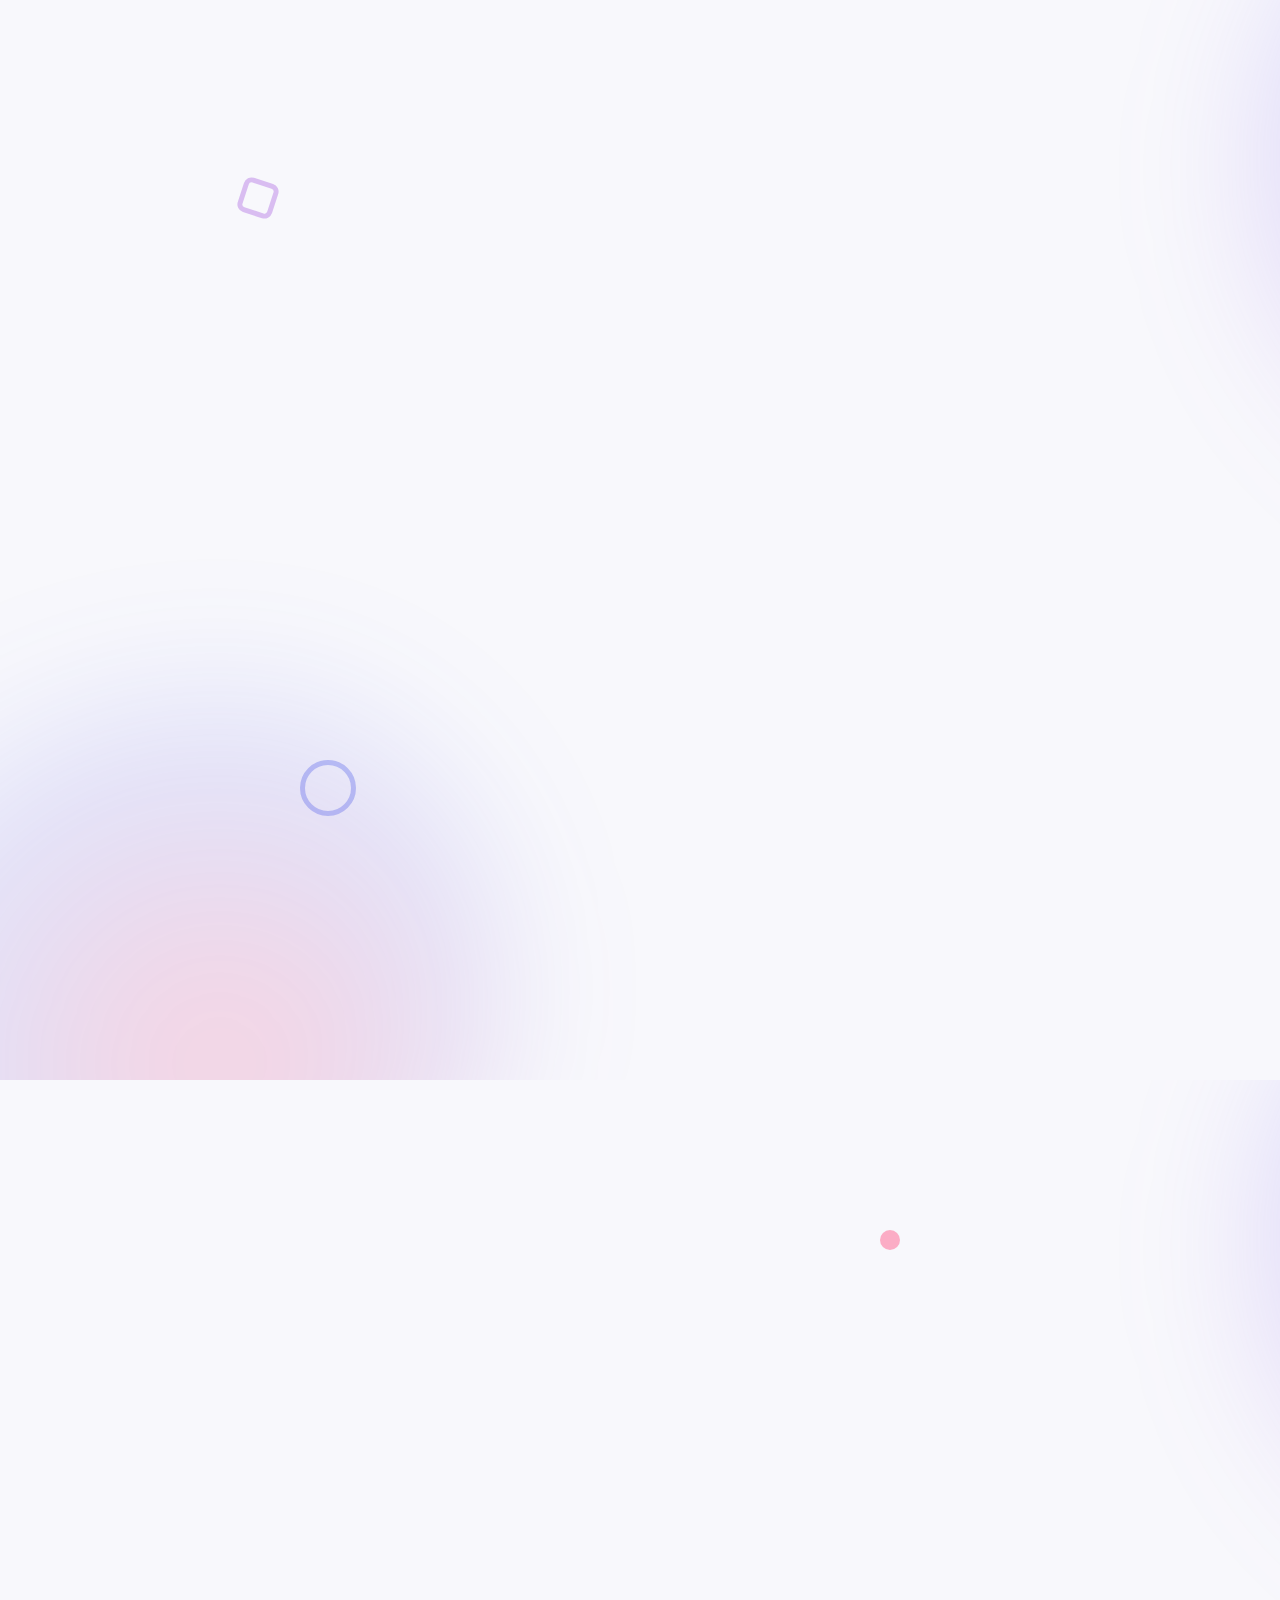
==== commit 361b57f4: "Erklärvideo v4 (89s): echte Erklärtexte, Verlaufs-Badges, mehr Leben in jeder Szene - Jede Szene erk" ====
--- a/video/index.html
+++ b/video/index.html
@@ -43,13 +43,23 @@
     padding: 18px 32px; }
   .chip .cdot { width: 14px; height: 14px; border-radius: 50%; flex: none;
     background: linear-gradient(120deg, #2E3EE8, #9D4EDD 60%, #FF5082); }
-  .icon { width: 44px; height: 44px; stroke: #2E3EE8; stroke-width: 2; fill: none;
-    stroke-linecap: round; stroke-linejoin: round; flex: none; }
+  .icon { width: 64px; height: 64px; padding: 13px; border-radius: 16px; flex: none;
+    background: linear-gradient(130deg, #2E3EE8, #9D4EDD 60%, #FF5082); stroke: #fff;
+    stroke-width: 2; fill: none; stroke-linecap: round; stroke-linejoin: round; box-sizing: border-box; }
   .was-wrap { position: absolute; inset: 0; display: flex; flex-direction: column;
     justify-content: center; align-items: flex-start; padding: 0 140px; gap: 34px; box-sizing: border-box; }
   .was-wrap h2 { font-size: 104px; }
   .chip-row { display: flex; gap: 22px; flex-wrap: wrap; max-width: 1000px; }
   .ph-caret { width: 2.5px; height: 24px; background: #2E3EE8; margin-left: 3px; }
+  .explain { font-size: 33px; font-weight: 500; color: rgba(13,18,56,0.68); line-height: 1.5; }
+  .explain-c { position: absolute; left: 0; right: 0; text-align: center; padding: 0 260px; }
+  .explain b { font-weight: 700; color: #0D1238; }
+  .deco { position: absolute; }
+  .d-ring { width: 46px; height: 46px; border: 5px solid rgba(46,62,232,0.28); border-radius: 50%; }
+  .d-dot { width: 20px; height: 20px; border-radius: 50%; background: rgba(255,80,130,0.45); }
+  .d-sq { width: 26px; height: 26px; border: 5px solid rgba(157,78,221,0.35); border-radius: 8px; transform: rotate(18deg); }
+  .grad-badge { background: linear-gradient(130deg, #2E3EE8, #9D4EDD 60%, #FF5082) !important;
+    stroke: #fff !important; box-sizing: border-box; }
 
   /* ---- S1 Hook ---- */
   #s1-a, #s1-b { position: absolute; inset: 0; display: flex; flex-direction: column;
@@ -130,7 +140,7 @@
 
   /* ---- S5 Warum SEO ---- */
   #s5-line { position: absolute; top: 130px; left: 0; right: 0; text-align: center; }
-  #serp { position: absolute; left: 560px; top: 380px; width: 800px; }
+  #serp { position: absolute; left: 560px; top: 430px; width: 800px; }
   #serp .srch { display: flex; align-items: center; gap: 16px; border: 2px solid rgba(13,18,56,0.12);
     border-radius: 999px; padding: 20px 30px; font-size: 28px; font-weight: 600;
     color: rgba(13,18,56,0.6); margin-bottom: 28px; background: #fff;
@@ -161,12 +171,12 @@
 
   /* ---- S6 Warum Verweildauer ---- */
   #s6-line { position: absolute; top: 130px; left: 0; right: 0; text-align: center; }
-  #dw-browser { position: absolute; left: 400px; top: 370px; width: 560px; height: 560px;
+  #dw-browser { position: absolute; left: 400px; top: 410px; width: 560px; height: 560px;
     background: #fff; border: 1px solid rgba(13,18,56,0.09); border-radius: 24px;
     box-shadow: 0 30px 70px rgba(27,36,112,0.16); overflow: hidden; transform: rotate(-1deg); }
   #dw-page { padding: 24px; }
   #dw-page .blk { border-radius: 14px; margin-bottom: 18px; }
-  #dw-stats { position: absolute; left: 1080px; top: 400px; width: 440px; display: flex;
+  #dw-stats { position: absolute; left: 1080px; top: 440px; width: 440px; display: flex;
     flex-direction: column; gap: 36px; }
   #dw-timer-card, #dw-int-card { background: #fff; border: 1px solid rgba(13,18,56,0.09);
     border-radius: 22px; box-shadow: 0 22px 54px rgba(27,36,112,0.13); padding: 30px 34px; }
@@ -181,7 +191,7 @@
   #int-track { margin-top: 16px; height: 22px; border-radius: 11px; background: rgba(13,18,56,0.07); overflow: hidden; }
   #int-fill { height: 100%; width: 100%; border-radius: 11px; transform-origin: left center;
     background: linear-gradient(90deg, #2E3EE8, #9D4EDD 60%, #FF5082); }
-  #dw-badge { position: absolute; left: 1110px; top: 800px; display: inline-flex; align-items: center;
+  #dw-badge { position: absolute; left: 1110px; top: 830px; display: inline-flex; align-items: center;
     gap: 14px; padding: 20px 34px; border-radius: 999px; color: #fff; font-size: 30px; font-weight: 800;
     background: linear-gradient(100deg, #2E3EE8, #9D4EDD 60%, #FF5082);
     box-shadow: 0 20px 50px rgba(157,78,221,0.4); }
@@ -222,10 +232,10 @@
     letter-spacing: 0.12em; text-transform: uppercase; color: rgba(13,18,56,0.5); }
 
   /* ---- S8 Ergebnis (Handy + Formular) ---- */
-  #s8-head { position: absolute; top: 100px; left: 0; right: 0; display: flex;
+  #s8-head { position: absolute; top: 72px; left: 0; right: 0; display: flex;
     flex-direction: column; align-items: center; gap: 20px; text-align: center; }
-  #s8-head h2 { font-size: 92px; }
-  #phone { position: absolute; left: 770px; top: 265px; width: 380px; height: 760px;
+  #s8-head h2 { font-size: 84px; }
+  #phone { position: absolute; left: 770px; top: 335px; transform: scale(0.88); transform-origin: 50% 0; width: 380px; height: 760px;
     border-radius: 58px; background: #0D1238; padding: 14px; box-sizing: border-box;
     box-shadow: 0 50px 110px rgba(13,18,56,0.4); }
   #ph-screen { width: 100%; height: 100%; border-radius: 46px; background: #F8F8FC;
@@ -251,7 +261,7 @@
     padding: 18px; box-shadow: 0 14px 34px rgba(27,36,112,0.12);
     display: flex; flex-direction: column; gap: 12px; }
   #ph-form .lbl { font-size: 15px; font-weight: 800; letter-spacing: 0.08em;
-    text-transform: uppercase; color: rgba(13,18,56,0.5); }
+    text-transform: uppercase; color: rgba(13,18,56,0.66); }
   .ph-field { height: 46px; border: 2px solid rgba(13,18,56,0.12); border-radius: 12px;
     display: flex; align-items: center; padding: 0 14px; font-size: 20px; font-weight: 600;
     color: #0D1238; background: #F8F8FC; }
@@ -272,8 +282,8 @@
   #ph-notif .nicon svg { width: 28px; height: 28px; stroke: #fff; stroke-width: 2; fill: none;
     stroke-linecap: round; stroke-linejoin: round; }
   #ph-notif .nt { font-size: 20px; font-weight: 800; }
-  #ph-notif .ns { font-size: 17px; font-weight: 500; color: rgba(13,18,56,0.55); margin-top: 3px; }
-  #ph-notif .nw { font-size: 15px; font-weight: 600; color: rgba(13,18,56,0.4); margin-left: auto;
+  #ph-notif .ns { font-size: 17px; font-weight: 500; color: rgba(13,18,56,0.7); margin-top: 3px; }
+  #ph-notif .nw { font-size: 15px; font-weight: 600; color: rgba(13,18,56,0.62); margin-left: auto;
     align-self: flex-start; }
   .result-card { position: absolute; width: 430px; background: #fff; border-radius: 22px;
     border: 1px solid rgba(13,18,56,0.09); box-shadow: 0 26px 64px rgba(27,36,112,0.16);
@@ -281,7 +291,7 @@
   #rc-leads { left: 150px; top: 480px; transform: rotate(-1.6deg); }
   #rc-bew { left: 1350px; top: 480px; transform: rotate(1.4deg); }
   .result-card .t { font-size: 32px; font-weight: 800; }
-  .result-card .s { font-size: 23px; font-weight: 500; color: rgba(13,18,56,0.55); margin-top: 6px; }
+  .result-card .s { font-size: 23px; font-weight: 500; color: rgba(13,18,56,0.68); margin-top: 6px; }
   .count { font-size: 54px; font-weight: 900; letter-spacing: -0.03em; margin-left: auto;
     background: linear-gradient(100deg, #2E3EE8, #FF5082);
     -webkit-background-clip: text; background-clip: text; color: transparent;
@@ -296,8 +306,9 @@
     background: #fff; border: 1px solid rgba(13,18,56,0.09); border-radius: 16px;
     padding: 16px 20px; box-shadow: 0 14px 34px rgba(27,36,112,0.12); font-size: 21px; font-weight: 700;
     box-sizing: border-box; }
-  .task svg { width: 30px; height: 30px; stroke: #9D4EDD; stroke-width: 2; fill: none;
-    stroke-linecap: round; stroke-linejoin: round; flex: none; }
+  .task svg { width: 44px; height: 44px; padding: 9px; border-radius: 12px; flex: none;
+    background: linear-gradient(130deg, #2E3EE8, #9D4EDD 60%, #FF5082); stroke: #fff;
+    stroke-width: 2; fill: none; stroke-linecap: round; stroke-linejoin: round; box-sizing: border-box; }
   #t1 { top: 420px; } #t2 { top: 340px; transform: rotate(-1.5deg); }
   #t3 { top: 260px; transform: rotate(1.2deg); } #t4 { top: 180px; transform: rotate(-1deg); }
   #t5 { top: 100px; transform: rotate(1.5deg); }
@@ -324,8 +335,9 @@
   .ring-chip { position: absolute; top: 10px; width: 96px; height: 96px; border-radius: 26px; background: #fff;
     border: 1px solid rgba(13,18,56,0.09); box-shadow: 0 18px 44px rgba(27,36,112,0.16);
     display: flex; align-items: center; justify-content: center; }
-  .ring-chip svg { width: 48px; height: 48px; stroke: #2E3EE8; stroke-width: 2; fill: none;
-    stroke-linecap: round; stroke-linejoin: round; }
+  .ring-chip svg { width: 62px; height: 62px; padding: 12px; border-radius: 16px;
+    background: linear-gradient(130deg, #2E3EE8, #9D4EDD 60%, #FF5082); stroke: #fff;
+    stroke-width: 2; fill: none; stroke-linecap: round; stroke-linejoin: round; box-sizing: border-box; }
   #q1 { left: 20px; } #q2 { left: 135px; } #q3 { left: 250px; } #q4 { left: 365px; }
   #s10-logo { height: 96px; }
   #s10 h2 { font-size: 78px; max-width: 1500px; }
@@ -335,11 +347,23 @@
     color: #fff; font-size: 34px; font-weight: 800;
     background: linear-gradient(100deg, #2E3EE8, #9D4EDD 60%, #FF5082);
     box-shadow: 0 24px 60px rgba(157,78,221,0.4); }
+  #dw-user { position: absolute; left: 344px; top: 490px; width: 42px; height: 42px; border-radius: 50%;
+    border: 4px solid #fff; background: linear-gradient(130deg, #2E3EE8, #FF5082);
+    box-shadow: 0 10px 24px rgba(27,36,112,0.3); z-index: 3; }
+  .heart { position: absolute; width: 44px; height: 44px; z-index: 9; }
+  .heart svg { width: 100%; height: 100%; fill: #FF5082; }
+  #gear-pulse { position: absolute; left: 540px; top: 290px; width: 50px; height: 50px;
+    border-radius: 50%; border: 6px solid rgba(157,78,221,0.55); }
   #s10-sub { font-size: 29px; font-weight: 600; color: rgba(13,18,56,0.55); }
+  #rl-fly { position: absolute; left: 620px; top: 406px; width: 74px; height: 74px;
+    border-radius: 18px; display: flex; align-items: center; justify-content: center;
+    background: linear-gradient(130deg, #2E3EE8, #9D4EDD 60%, #FF5082);
+    color: #fff; font-size: 38px; font-weight: 900; z-index: 8;
+    box-shadow: 0 16px 40px rgba(46,62,232,0.4); }
 </style>
 </head>
 <body>
-<div id="root" data-composition-id="main" data-width="1920" data-height="1080" data-start="0" data-duration="74">
+<div id="root" data-composition-id="main" data-width="1920" data-height="1080" data-start="0" data-duration="89">
 
   <svg width="0" height="0" style="position:absolute"><defs>
     <linearGradient id="hsgrad" x1="0" y1="1" x2="0" y2="0">
@@ -347,7 +371,7 @@
   </defs></svg>
 
   <!-- S1 Hook -->
-  <div id="s1" class="scene">
+  <div id="s1" class="scene"><div class="deco d-ring" data-layout-ignore style="left:300px;top:760px"></div><div class="deco d-dot" data-layout-ignore style="left:1650px;top:250px"></div><div class="deco d-sq" data-layout-ignore style="left:240px;top:180px"></div>
     <div class="blob blob-b" data-layout-ignore></div><div class="blob blob-p" data-layout-ignore></div>
     <div id="s1-ghost" class="ghost" data-layout-ignore>?</div>
     <div id="s1-a">
@@ -356,11 +380,12 @@
     <div id="s1-b">
       <div id="s1-badge"><i></i>WECONN3CT · Bad Honnef</div>
       <h1>Zeit für ein <span class="accent">System</span>,<br>das <span class="accent">Kunden</span> bringt.</h1>
+      <div class="explain" id="e1" style="max-width:1250px">Marke, Webseite, Werbung und Automatisierung — <b>alles aus einer Hand</b>.</div>
     </div>
   </div>
 
   <!-- S2 Design: Was -->
-  <div id="s2" class="scene">
+  <div id="s2" class="scene"><div class="deco d-dot" data-layout-ignore style="left:1760px;top:140px"></div><div class="deco d-ring" data-layout-ignore style="left:1000px;top:880px"></div>
     <div class="blob blob-b" data-layout-ignore></div>
     <div class="ghost" data-layout-ignore>1</div>
     <div class="meta meta-tl sm2">Leistung 1 / 4</div>
@@ -373,6 +398,7 @@
         <div class="chip c2"><span class="cdot"></span>Visitenkarten</div>
         <div class="chip c2"><span class="cdot"></span>Flyer</div>
       </div>
+      <div class="explain" id="e2" style="max-width:900px">Wir gestalten Ihr komplettes Erscheinungsbild — <b>Farben, Logo, Visitenkarten und Flyer</b> aus einem Guss.</div>
     </div>
     <div id="s2-visual">
       <div id="sw-row">
@@ -389,25 +415,27 @@
   </div>
 
   <!-- S3 Design: Warum -->
-  <div id="s3" class="scene">
+  <div id="s3" class="scene"><div class="deco d-sq" data-layout-ignore style="left:180px;top:720px"></div><div class="deco d-dot" data-layout-ignore style="left:1720px;top:240px"></div>
     <div class="blob blob-p" data-layout-ignore></div>
     <div class="meta meta-tr sm3">Warum Design?</div>
     <div id="s3-line" class="benefit">Überall sofort <span class="accent">wiedererkannt</span>.</div>
+    <div class="explain explain-c" id="e3" style="top:262px">Ein einheitlicher Auftritt wirkt professionell — <b>Kunden merken sich Ihren Namen</b>.</div>
+    <div id="rl-fly" data-layout-allow-overlap>A</div>
     <div class="rec-row">
       <div id="r1" class="rec-item"><div class="rimg"></div><div class="rl" style="width:80%"></div><div class="rl" style="width:55%"></div>
-        <div class="rec-logo rlg">A</div><div class="rec-name">Webseite</div>
-        <div class="rec-check rck"><svg viewBox="0 0 24 24"><path stroke="none" d="M0 0h24v24H0z" fill="none"/> <path d="M5 12l5 5l10 -10" /></svg></div></div>
+        <div class="rec-logo" id="rlg1">A</div><div class="rec-name">Webseite</div>
+        <div class="rec-check" id="rck1"><svg viewBox="0 0 24 24"><path stroke="none" d="M0 0h24v24H0z" fill="none"/> <path d="M5 12l5 5l10 -10" /></svg></div></div>
       <div id="r2" class="rec-item"><div class="rl" style="width:60%;height:16px"></div><div class="rl" style="width:85%"></div><div class="rl" style="width:70%"></div>
-        <div class="rec-logo rlg">A</div><div class="rec-name">Visitenkarte</div>
-        <div class="rec-check rck"><svg viewBox="0 0 24 24"><path stroke="none" d="M0 0h24v24H0z" fill="none"/> <path d="M5 12l5 5l10 -10" /></svg></div></div>
+        <div class="rec-logo" id="rlg2">A</div><div class="rec-name">Visitenkarte</div>
+        <div class="rec-check" id="rck2"><svg viewBox="0 0 24 24"><path stroke="none" d="M0 0h24v24H0z" fill="none"/> <path d="M5 12l5 5l10 -10" /></svg></div></div>
       <div id="r3" class="rec-item"><div class="rbar"></div><div class="rl" style="width:75%"></div><div class="rl" style="width:50%"></div>
-        <div class="rec-logo rlg">A</div><div class="rec-name">Social Media</div>
-        <div class="rec-check rck"><svg viewBox="0 0 24 24"><path stroke="none" d="M0 0h24v24H0z" fill="none"/> <path d="M5 12l5 5l10 -10" /></svg></div></div>
+        <div class="rec-logo" id="rlg3">A</div><div class="rec-name">Social Media</div>
+        <div class="rec-check" id="rck3"><svg viewBox="0 0 24 24"><path stroke="none" d="M0 0h24v24H0z" fill="none"/> <path d="M5 12l5 5l10 -10" /></svg></div></div>
     </div>
   </div>
 
   <!-- S4 Webseite: Was -->
-  <div id="s4" class="scene">
+  <div id="s4" class="scene"><div class="deco d-dot" data-layout-ignore style="left:880px;top:150px"></div><div class="deco d-sq" data-layout-ignore style="left:1800px;top:860px"></div>
     <div class="blob blob-b" data-layout-ignore></div>
     <div class="ghost" data-layout-ignore>2</div>
     <div class="meta meta-tl sm4">Leistung 2 / 4</div>
@@ -419,6 +447,7 @@
         <div class="chip c4"><span class="cdot"></span>SEO-optimiert</div>
         <div class="chip c4"><span class="cdot"></span>Lead- &amp; Bewerber-Magnet</div>
       </div>
+      <div class="explain" id="e4" style="max-width:900px">Wir bauen Ihre Webseite individuell — <b>modern, sauber programmiert</b> und darauf ausgelegt, Besucher in Anfragen zu verwandeln.</div>
     </div>
     <div id="s4-browser">
       <div class="br-bar"><i></i><i></i><i></i></div>
@@ -429,10 +458,11 @@
   </div>
 
   <!-- S5 Warum SEO -->
-  <div id="s5" class="scene">
+  <div id="s5" class="scene"><div class="deco d-ring" data-layout-ignore style="left:240px;top:560px"></div><div class="deco d-dot" data-layout-ignore style="left:1660px;top:700px"></div>
     <div class="blob blob-p" data-layout-ignore></div>
     <div class="meta meta-tr sm5">Warum SEO?</div>
     <div id="s5-line" class="benefit">Wer sucht, scrollt nicht weit.<br><span class="accent">Platz 1 gewinnt.</span></div>
+    <div class="explain explain-c" id="e5" style="top:310px">Wir optimieren Ihre Seite für Google: <b>Wenn Kunden suchen, stehen Sie ganz oben</b> — denn nach unten scrollt kaum jemand.</div>
     <div id="serp">
       <div class="srch"><svg viewBox="0 0 24 24"><path stroke="none" d="M0 0h24v24H0z" fill="none"/> <path d="M10 10m-7 0a7 7 0 1 0 14 0a7 7 0 1 0 -14 0" /> <path d="M21 21l-6 -6" /></svg><span id="srch-txt"></span><span class="ph-caret" id="srch-caret" style="height:30px"></span></div>
       <div class="serp-row" id="serp-own"><span class="pos">1</span>Ihr Unternehmen</div>
@@ -446,10 +476,11 @@
   </div>
 
   <!-- S6 Warum Verweildauer -->
-  <div id="s6" class="scene">
+  <div id="s6" class="scene"><div class="deco d-sq" data-layout-ignore style="left:240px;top:640px"></div><div class="deco d-dot" data-layout-ignore style="left:1720px;top:260px"></div>
     <div class="blob blob-b" data-layout-ignore></div>
     <div class="meta meta-tr sm6">Warum schönes Design?</div>
     <div id="s6-line" class="benefit">Wer gern bleibt,<br><span class="accent">fragt eher an</span>.</div>
+    <div class="explain explain-c" id="e6" style="top:310px">Eine schöne Seite macht Lust zu bleiben: <b>Besucher schauen sich mehr an</b> — und aus Interesse wird eine Anfrage.</div>
     <div id="dw-browser">
       <div class="br-bar"><i></i><i></i><i></i></div>
       <div id="dw-page">
@@ -474,17 +505,19 @@
         <div id="int-track"><div id="int-fill"></div></div>
       </div>
     </div>
+    <div id="dw-user" data-layout-ignore></div>
     <div id="dw-badge"><svg viewBox="0 0 24 24"><path stroke="none" d="M0 0h24v24H0z" fill="none"/> <path d="M3 7a2 2 0 0 1 2 -2h14a2 2 0 0 1 2 2v10a2 2 0 0 1 -2 2h-14a2 2 0 0 1 -2 -2v-10z" /> <path d="M3 7l9 6l9 -6" /></svg>Neue Anfrage!</div>
   </div>
 
   <!-- S7 Ads -->
-  <div id="s7" class="scene">
+  <div id="s7" class="scene"><div class="deco d-ring" data-layout-ignore style="left:860px;top:870px"></div><div class="deco d-dot" data-layout-ignore style="left:1810px;top:220px"></div>
     <div class="blob blob-p" data-layout-ignore></div>
     <div class="ghost" data-layout-ignore>3</div>
     <div class="meta meta-tl sm7">Leistung 3 / 4</div>
     <div id="s7-copy">
       <div class="kicker">Meta &amp; Google Ads</div>
       <h2>Immer wieder<br><span class="accent">im Feed</span>.</h2>
+      <div class="explain" id="e7" style="max-width:720px">Wir schalten gezielte Anzeigen bei <b>Google, Instagram und Facebook</b>. Ihre Marke taucht immer wieder auf — und bleibt im Gedächtnis.</div>
       <div class="benefit" id="s7-benefit" style="font-size:46px">So bleibt Ihre Marke<br><span class="accent">im Kopf</span>.</div>
     </div>
     <div id="phone2">
@@ -502,6 +535,8 @@
         </div>
       </div>
     </div>
+    <div class="heart" id="hb1" data-layout-ignore><svg viewBox="0 0 24 24"><path d="M12 21s-7.5-4.9-9.7-9.2C.8 8.6 2.9 5 6.4 5c2 0 3.4 1.1 4.1 2.3h3c.7-1.2 2.1-2.3 4.1-2.3 3.5 0 5.6 3.6 4.1 6.8C19.5 16.1 12 21 12 21z"/></svg></div>
+    <div class="heart" id="hb2" data-layout-ignore><svg viewBox="0 0 24 24"><path d="M12 21s-7.5-4.9-9.7-9.2C.8 8.6 2.9 5 6.4 5c2 0 3.4 1.1 4.1 2.3h3c.7-1.2 2.1-2.3 4.1-2.3 3.5 0 5.6 3.6 4.1 6.8C19.5 16.1 12 21 12 21z"/></svg></div>
     <div id="head-sil">
       <svg viewBox="0 0 200 240">
         <defs><clipPath id="hs-clip"><path d="M100 12 C 152 12 182 48 182 96 C 182 118 174 136 162 150 L 170 176 L 148 182 L 148 214 C 148 224 140 230 130 230 L 78 230 C 66 230 58 222 58 210 L 58 178 C 34 160 20 132 20 100 C 20 50 52 12 100 12 Z"/></clipPath></defs>
@@ -514,12 +549,13 @@
   </div>
 
   <!-- S8 Ergebnis: Lead kommt rein -->
-  <div id="s8" class="scene">
+  <div id="s8" class="scene"><div class="deco d-ring" data-layout-ignore style="left:470px;top:860px"></div><div class="deco d-dot" data-layout-ignore style="left:1450px;top:300px"></div>
     <div class="blob blob-b" data-layout-ignore style="top:130px;left:500px;filter:blur(80px)"></div>
     <div class="meta meta-tr sm8">Das Ergebnis</div>
     <div id="s8-head">
       <div class="kicker">Ihr Ergebnis</div>
       <h2>Aus Besuchern werden <span class="accent">Anfragen</span>.</h2>
+      <div class="explain" id="e8" style="max-width:1250px">Ob Kunden oder Mitarbeiter: <b>Ihre Webseite sammelt die Anfragen</b> — und Sie bekommen sie direkt aufs Handy.</div>
     </div>
     <div id="phone">
       <div id="ph-screen">
@@ -557,22 +593,24 @@
   </div>
 
   <!-- S9 KI & Software -->
-  <div id="s9" class="scene">
+  <div id="s9" class="scene"><div class="deco d-dot" data-layout-ignore style="left:880px;top:150px"></div><div class="deco d-ring" data-layout-ignore style="left:1830px;top:760px"></div>
     <div class="blob blob-b" data-layout-ignore></div>
     <div class="ghost" data-layout-ignore>4</div>
     <div class="meta meta-tl sm9">Leistung 4 / 4</div>
     <div id="s9-copy">
       <div class="kicker">KI &amp; Software</div>
       <h2>Mehr Aufträge?<br><span class="accent">Mehr Aufwand.</span></h2>
+      <div class="explain" id="e9" style="max-width:720px">Mehr Kunden bedeuten mehr Verwaltung. <b>Unsere Automatisierungen, KI-Agenten und Software</b> übernehmen sie — Sie gewinnen Zeit.</div>
       <div class="benefit" id="s9-benefit" style="font-size:46px">Automatisierung übernimmt —<br>Sie gewinnen <span class="accent">Zeit</span>.</div>
     </div>
     <div id="task-zone">
-      <div class="task" id="t1"><svg viewBox="0 0 24 24"><path stroke="none" d="M0 0h24v24H0z" fill="none"/> <path d="M3 7a2 2 0 0 1 2 -2h14a2 2 0 0 1 2 2v10a2 2 0 0 1 -2 2h-14a2 2 0 0 1 -2 -2v-10z" /> <path d="M3 7l9 6l9 -6" /></svg>E-Mails beantworten</div>
-      <div class="task" id="t2"><svg viewBox="0 0 24 24"><path stroke="none" d="M0 0h24v24H0z" fill="none"/> <path d="M4 5m0 2a2 2 0 0 1 2 -2h12a2 2 0 0 1 2 2v12a2 2 0 0 1 -2 2h-12a2 2 0 0 1 -2 -2z" /> <path d="M16 3l0 4" /> <path d="M8 3l0 4" /> <path d="M4 11l16 0" /> <path d="M8 15h2v2h-2z" /></svg>Termine koordinieren</div>
-      <div class="task" id="t3"><svg viewBox="0 0 24 24"><path stroke="none" d="M0 0h24v24H0z" fill="none"/> <path d="M14 3v4a1 1 0 0 0 1 1h4" /> <path d="M17 21h-10a2 2 0 0 1 -2 -2v-14a2 2 0 0 1 2 -2h7l5 5v11a2 2 0 0 1 -2 2z" /> <path d="M9 9l1 0" /> <path d="M9 13l6 0" /> <path d="M9 17l6 0" /></svg>Angebote schreiben</div>
-      <div class="task" id="t4"><svg viewBox="0 0 24 24"><path stroke="none" d="M0 0h24v24H0z" fill="none"/> <path d="M5 21v-16a2 2 0 0 1 2 -2h10a2 2 0 0 1 2 2v16l-3 -2l-2 2l-2 -2l-2 2l-2 -2l-3 2m4 -14h6m-6 4h6m-2 4h2" /></svg>Rechnungen stellen</div>
-      <div class="task" id="t5"><svg viewBox="0 0 24 24"><path stroke="none" d="M0 0h24v24H0z" fill="none"/> <path d="M12 6m-8 0a8 3 0 1 0 16 0a8 3 0 1 0 -16 0" /> <path d="M4 6v6a8 3 0 0 0 16 0v-6" /> <path d="M4 12v6a8 3 0 0 0 16 0v-6" /></svg>Daten pflegen</div>
+      <div class="task" id="t1" data-layout-allow-overlap><svg viewBox="0 0 24 24"><path stroke="none" d="M0 0h24v24H0z" fill="none"/> <path d="M3 7a2 2 0 0 1 2 -2h14a2 2 0 0 1 2 2v10a2 2 0 0 1 -2 2h-14a2 2 0 0 1 -2 -2v-10z" /> <path d="M3 7l9 6l9 -6" /></svg>E-Mails beantworten</div>
+      <div class="task" id="t2" data-layout-allow-overlap><svg viewBox="0 0 24 24"><path stroke="none" d="M0 0h24v24H0z" fill="none"/> <path d="M4 5m0 2a2 2 0 0 1 2 -2h12a2 2 0 0 1 2 2v12a2 2 0 0 1 -2 2h-12a2 2 0 0 1 -2 -2z" /> <path d="M16 3l0 4" /> <path d="M8 3l0 4" /> <path d="M4 11l16 0" /> <path d="M8 15h2v2h-2z" /></svg>Termine koordinieren</div>
+      <div class="task" id="t3" data-layout-allow-overlap><svg viewBox="0 0 24 24"><path stroke="none" d="M0 0h24v24H0z" fill="none"/> <path d="M14 3v4a1 1 0 0 0 1 1h4" /> <path d="M17 21h-10a2 2 0 0 1 -2 -2v-14a2 2 0 0 1 2 -2h7l5 5v11a2 2 0 0 1 -2 2z" /> <path d="M9 9l1 0" /> <path d="M9 13l6 0" /> <path d="M9 17l6 0" /></svg>Angebote schreiben</div>
+      <div class="task" id="t4" data-layout-allow-overlap><svg viewBox="0 0 24 24"><path stroke="none" d="M0 0h24v24H0z" fill="none"/> <path d="M5 21v-16a2 2 0 0 1 2 -2h10a2 2 0 0 1 2 2v16l-3 -2l-2 2l-2 -2l-2 2l-2 -2l-3 2m4 -14h6m-6 4h6m-2 4h2" /></svg>Rechnungen stellen</div>
+      <div class="task" id="t5" data-layout-allow-overlap><svg viewBox="0 0 24 24"><path stroke="none" d="M0 0h24v24H0z" fill="none"/> <path d="M12 6m-8 0a8 3 0 1 0 16 0a8 3 0 1 0 -16 0" /> <path d="M4 6v6a8 3 0 0 0 16 0v-6" /> <path d="M4 12v6a8 3 0 0 0 16 0v-6" /></svg>Daten pflegen</div>
       <div id="gear"><svg viewBox="0 0 24 24"><path stroke="none" d="M0 0h24v24H0z" fill="none"/> <path d="M6 4m0 2a2 2 0 0 1 2 -2h8a2 2 0 0 1 2 2v4a2 2 0 0 1 -2 2h-8a2 2 0 0 1 -2 -2z" /> <path d="M12 2v2" /> <path d="M9 12v9" /> <path d="M15 12v9" /> <path d="M5 16l4 -2" /> <path d="M15 14l4 2" /> <path d="M9 18h6" /> <path d="M10 8v.01" /> <path d="M14 8v.01" /></svg></div>
+      <div id="gear-pulse" data-layout-ignore></div>
       <div id="clock-card">
         <svg id="clock-ring" viewBox="0 0 160 160"><circle class="bg" cx="80" cy="80" r="66"/><circle class="fg" id="clock-fg" cx="80" cy="80" r="66" pathLength="1"/></svg>
         <div id="clock-lbl">Gewonnene Zeit</div>
@@ -582,7 +620,7 @@
   </div>
 
   <!-- S10 Zusammen + CTA -->
-  <div id="s10" class="scene">
+  <div id="s10" class="scene"><div class="deco d-ring" data-layout-ignore style="left:160px;top:160px"></div><div class="deco d-dot" data-layout-ignore style="left:1720px;top:860px"></div>
     <div class="blob blob-b" data-layout-ignore></div><div class="blob blob-p" data-layout-ignore></div>
     <div id="s10-content">
       <div id="ring-zone">
@@ -615,6 +653,11 @@
 gsap.set('#dw-fg', { strokeDasharray: 1, strokeDashoffset: 1 });
 gsap.set('#clock-fg', { strokeDasharray: 1, strokeDashoffset: 1 });
 gsap.set('#clock-card', { opacity: 0, y: 60 });
+gsap.set('#rlg1, #rlg2, #rlg3, #rck1, #rck2, #rck3', { scale: 0, transformOrigin: '50% 50%' });
+gsap.set('#rl-fly', { autoAlpha: 0 });
+gsap.set('#hb1, #hb2', { autoAlpha: 0, scale: 0.4, transformOrigin: '50% 50%' });
+gsap.set('#gear-pulse', { autoAlpha: 0 });
+gsap.set('#dw-user', { autoAlpha: 0 });
 
 /* Deterministischer Tipp-Effekt */
 function typeInto(sel, text, start, dur) {
@@ -638,7 +681,8 @@
 tl.to('#s1-b', { opacity: 1, duration: 0.01 }, 3.4);
 tl.from('#s1-badge', { scale: 0.7, opacity: 0, duration: 0.5, ease: 'back.out(2)' }, 3.45);
 tl.from('#s1-b h1', { y: 60, opacity: 0, duration: 0.7, ease: 'power3.out' }, 3.6);
-var T1 = 6.4; pushLeft('#s1', '#s2', T1);
+tl.from('#e1', { y: 30, opacity: 0, duration: 0.6, ease: 'power2.out' }, 4.3);
+var T1 = 8.0; pushLeft('#s1', '#s2', T1);
 
 /* ============ S2 Design: Was (7 – 11.2) ============ */
 var S2 = T1 + 0.6;
@@ -647,11 +691,15 @@
 tl.from('#s2 h2', { y: 60, opacity: 0, duration: 0.7, ease: 'power3.out' }, S2 + 0.2);
 tl.from('.c2', { y: 40, opacity: 0, duration: 0.5, ease: 'back.out(1.8)', stagger: 0.1 }, S2 + 0.55);
 tl.from('#sw-row .sw', { scale: 0, opacity: 0, duration: 0.5, ease: 'back.out(2.5)', stagger: 0.1 }, S2 + 0.5);
-tl.from('#logo-tile', { scale: 0, rotation: -20, opacity: 0, duration: 0.8, ease: 'elastic.out(1, 0.55)' }, S2 + 0.85);
-tl.from('#vk-card', { y: 90, opacity: 0, rotation: 10, duration: 0.6, ease: 'back.out(1.6)' }, S2 + 1.35);
-tl.from('#fl-card', { y: 110, opacity: 0, rotation: -10, duration: 0.6, ease: 'back.out(1.5)' }, S2 + 1.55);
-tl.to('#logo-tile', { y: -8, duration: 1.3, ease: 'sine.inOut', yoyo: true, repeat: 1 }, S2 + 1.9);
-var T2 = 11.2; pushLeft('#s2', '#s3', T2);
+tl.to('#sw-row .sw', { scale: 1.14, duration: 0.28, ease: 'sine.inOut', yoyo: true, repeat: 1, stagger: 0.08 }, S2 + 0.62);
+tl.to('#sw-row .sw', { x: function(i){ return [50, -40, -130][i]; }, y: 180, scale: 0.3, opacity: 0,
+  duration: 0.5, ease: 'power2.in', stagger: 0.08 }, S2 + 1.05);
+tl.from('#logo-tile', { scale: 0, rotation: -20, opacity: 0, duration: 0.8, ease: 'elastic.out(1, 0.55)' }, S2 + 1.5);
+tl.from('#vk-card', { y: 90, opacity: 0, rotation: 10, duration: 0.6, ease: 'back.out(1.6)' }, S2 + 2.1);
+tl.from('#fl-card', { y: 110, opacity: 0, rotation: -10, duration: 0.6, ease: 'back.out(1.5)' }, S2 + 2.3);
+tl.from('#e2', { y: 30, opacity: 0, duration: 0.6, ease: 'power2.out' }, S2 + 2.0);
+tl.to('#logo-tile', { y: -8, duration: 1.3, ease: 'sine.inOut', yoyo: true, repeat: 2 }, S2 + 2.7);
+var T2 = 15.0; pushLeft('#s2', '#s3', T2);
 
 /* ============ S3 Design: Warum (11.8 – 17) ============ */
 var S3 = T2 + 0.6;
@@ -660,10 +708,23 @@
 tl.from('#r1', { y: 120, opacity: 0, duration: 0.6, ease: 'back.out(1.4)' }, S3 + 0.5);
 tl.from('#r2', { y: 120, opacity: 0, duration: 0.6, ease: 'back.out(1.4)' }, S3 + 0.7);
 tl.from('#r3', { y: 120, opacity: 0, duration: 0.6, ease: 'back.out(1.4)' }, S3 + 0.9);
-tl.from('.rlg', { scale: 0, rotation: -15, duration: 0.55, ease: 'back.out(2.4)', stagger: 0.22 }, S3 + 1.5);
-tl.from('.rck', { scale: 0, duration: 0.45, ease: 'back.out(2.6)', stagger: 0.22 }, S3 + 1.75);
-tl.to('#r2', { y: -8, duration: 1.4, ease: 'sine.inOut', yoyo: true, repeat: 1 }, S3 + 2.6);
-var T3 = 17; pushLeft('#s3', '#s4', T3);
+tl.from('#e3', { y: 24, opacity: 0, duration: 0.55, ease: 'power2.out' }, S3 + 0.45);
+tl.fromTo('#rl-fly', { autoAlpha: 0, y: -180, scale: 0.6 }, { autoAlpha: 1, y: 0, scale: 1, duration: 0.6, ease: 'back.out(1.6)' }, S3 + 1.6);
+tl.to('#rlg1', { scale: 1, duration: 0.4, ease: 'back.out(2.4)' }, S3 + 2.15);
+tl.to('#rck1', { scale: 1, duration: 0.4, ease: 'back.out(2.6)' }, S3 + 2.3);
+tl.to('#rl-fly', { x: 410, duration: 0.5, ease: 'power1.inOut' }, S3 + 2.3);
+tl.to('#rl-fly', { y: -70, duration: 0.25, ease: 'power2.out' }, S3 + 2.3);
+tl.to('#rl-fly', { y: 0, duration: 0.25, ease: 'power2.in' }, S3 + 2.55);
+tl.to('#rlg2', { scale: 1, duration: 0.4, ease: 'back.out(2.4)' }, S3 + 2.85);
+tl.to('#rck2', { scale: 1, duration: 0.4, ease: 'back.out(2.6)' }, S3 + 3.0);
+tl.to('#rl-fly', { x: 820, duration: 0.5, ease: 'power1.inOut' }, S3 + 3.0);
+tl.to('#rl-fly', { y: -70, duration: 0.25, ease: 'power2.out' }, S3 + 3.0);
+tl.to('#rl-fly', { y: 0, duration: 0.25, ease: 'power2.in' }, S3 + 3.25);
+tl.to('#rlg3', { scale: 1, duration: 0.4, ease: 'back.out(2.4)' }, S3 + 3.55);
+tl.to('#rck3', { scale: 1, duration: 0.4, ease: 'back.out(2.6)' }, S3 + 3.7);
+tl.to('#rl-fly', { autoAlpha: 0, scale: 0.6, duration: 0.35, ease: 'power2.in' }, S3 + 4.1);
+tl.to('#r2', { y: -8, duration: 1.4, ease: 'sine.inOut', yoyo: true, repeat: 1 }, S3 + 4.4);
+var T3 = 22.8; pushLeft('#s3', '#s4', T3);
 
 /* ============ S4 Webseite: Was (17.6 – 21.8) ============ */
 var S4 = T3 + 0.6;
@@ -675,35 +736,42 @@
 tl.from('#s4-browser .hero', { scaleX: 0.85, opacity: 0, duration: 0.5, ease: 'power2.out' }, S4 + 0.9);
 tl.from('#s4-browser .tl1, #s4-browser .tl2', { x: -24, opacity: 0, duration: 0.45, ease: 'power2.out', stagger: 0.12 }, S4 + 1.05);
 tl.from('#s4-browser .cta', { scale: 0.7, opacity: 0, duration: 0.5, ease: 'back.out(2)' }, S4 + 1.3);
-var T4 = 21.8; pushLeft('#s4', '#s5', T4);
+tl.from('#e4', { y: 30, opacity: 0, duration: 0.6, ease: 'power2.out' }, S4 + 1.5);
+tl.to('#s4-browser', { y: -8, duration: 1.5, ease: 'sine.inOut', yoyo: true, repeat: 1 }, S4 + 2.2);
+tl.to('#s4-browser .cta', { scale: 1.07, duration: 0.5, ease: 'sine.inOut', yoyo: true, repeat: 5, transformOrigin: '50% 50%' }, S4 + 2.0);
+var T4 = 29.6; pushLeft('#s4', '#s5', T4);
 
 /* ============ S5 Warum SEO (22.4 – 29.2) ============ */
 var S5 = T4 + 0.6;
 tl.from('.sm5', { y: -20, opacity: 0, duration: 0.4, ease: 'power2.out' }, S5);
 tl.from('#s5-line', { y: 50, opacity: 0, duration: 0.7, ease: 'power3.out' }, S5 + 0.1);
-tl.from('#serp .srch', { y: 40, opacity: 0, duration: 0.5, ease: 'power2.out' }, S5 + 0.5);
+tl.from('#e5', { y: 24, opacity: 0, duration: 0.55, ease: 'power2.out' }, S5 + 0.45);
+tl.from('#serp .srch', { y: 40, opacity: 0, duration: 0.5, ease: 'power2.out' }, S5 + 0.7);
 typeInto('#srch-txt', 'handwerker in bonn', S5 + 0.8, 0.9);
 caretBlink('#srch-caret', S5 + 0.6, 3);
 tl.set('#srch-caret', { opacity: 0 }, S5 + 2.1);
 tl.from('#serp .serp-row.dim', { y: 40, opacity: 0, duration: 0.45, ease: 'power2.out', stagger: 0.12 }, S5 + 1.9);
 tl.from('#serp-own', { y: -60, opacity: 0, duration: 0.6, ease: 'back.out(2)' }, S5 + 2.3);
 tl.from('#fold', { opacity: 0, duration: 0.6, ease: 'power1.out' }, S5 + 2.9);
-tl.fromTo('#cursor', { x: 1500, y: 900, opacity: 0 }, { x: 900, y: 480, opacity: 1, duration: 0.9, ease: 'power2.inOut' }, S5 + 3.2);
-tl.to('#cursor', { scale: 0.85, duration: 0.1, ease: 'power2.in' }, S5 + 4.15);
-tl.to('#cursor', { scale: 1, duration: 0.25, ease: 'back.out(3)' }, S5 + 4.25);
-tl.fromTo('#ripple', { x: 890, y: 470, opacity: 0.9, scale: 0.4 }, { scale: 3.2, opacity: 0, duration: 0.7, ease: 'power2.out' }, S5 + 4.2);
-tl.to('#serp-own', { scale: 1.03, duration: 0.3, ease: 'sine.inOut', yoyo: true, repeat: 1, transformOrigin: '50% 50%' }, S5 + 4.2);
-tl.fromTo('#visit-ping', { y: 20, opacity: 0, scale: 0.7 }, { y: -10, opacity: 1, scale: 1, duration: 0.45, ease: 'back.out(2)' }, S5 + 4.5);
-tl.to('#visit-ping', { y: -36, opacity: 0, duration: 0.5, ease: 'power1.in' }, S5 + 5.4);
-var T5 = 29.2; pushLeft('#s5', '#s6', T5);
+tl.fromTo('#cursor', { x: 1500, y: 950, opacity: 0 }, { x: 900, y: 530, opacity: 1, duration: 0.9, ease: 'power2.inOut' }, S5 + 3.4);
+tl.to('#cursor', { scale: 0.85, duration: 0.1, ease: 'power2.in' }, S5 + 4.35);
+tl.to('#cursor', { scale: 1, duration: 0.25, ease: 'back.out(3)' }, S5 + 4.45);
+tl.fromTo('#ripple', { x: 890, y: 520, opacity: 0.9, scale: 0.4 }, { scale: 3.2, opacity: 0, duration: 0.7, ease: 'power2.out' }, S5 + 4.4);
+tl.to('#serp-own', { scale: 1.03, duration: 0.3, ease: 'sine.inOut', yoyo: true, repeat: 1, transformOrigin: '50% 50%' }, S5 + 4.4);
+tl.fromTo('#visit-ping', { y: 20, opacity: 0, scale: 0.7 }, { y: -10, opacity: 1, scale: 1, duration: 0.45, ease: 'back.out(2)' }, S5 + 4.7);
+tl.to('#visit-ping', { y: -36, opacity: 0, duration: 0.5, ease: 'power1.in' }, S5 + 6.2);
+var T5 = 38.6; pushLeft('#s5', '#s6', T5);
 
 /* ============ S6 Warum Verweildauer (29.8 – 36.6) ============ */
 var S6 = T5 + 0.6;
 tl.from('.sm6', { y: -20, opacity: 0, duration: 0.4, ease: 'power2.out' }, S6);
 tl.from('#s6-line', { y: 50, opacity: 0, duration: 0.7, ease: 'power3.out' }, S6 + 0.1);
-tl.from('#dw-browser', { y: 120, opacity: 0, duration: 0.7, ease: 'power3.out' }, S6 + 0.45);
+tl.from('#e6', { y: 24, opacity: 0, duration: 0.55, ease: 'power2.out' }, S6 + 0.45);
+tl.from('#dw-browser', { y: 120, opacity: 0, duration: 0.7, ease: 'power3.out' }, S6 + 0.65);
 tl.from('#dw-timer-card', { x: 120, opacity: 0, duration: 0.6, ease: 'power3.out' }, S6 + 0.7);
 tl.from('#dw-int-card', { x: 120, opacity: 0, duration: 0.6, ease: 'power3.out' }, S6 + 0.85);
+tl.to('#dw-user', { autoAlpha: 1, duration: 0.4, ease: 'power2.out' }, S6 + 0.95);
+tl.to('#dw-user', { y: 360, duration: 4.2, ease: 'sine.inOut' }, S6 + 1.1);
 tl.to('#dw-page', { y: -420, duration: 4.2, ease: 'sine.inOut' }, S6 + 1.1);
 tl.to('#dw-fg', { strokeDashoffset: 0, duration: 4.4, ease: 'none' }, S6 + 1.0);
 var dwt = { n: 0 };
@@ -711,26 +779,31 @@
   var s = Math.round(dwt.n); var m = Math.floor(s / 60);
   document.getElementById('dw-time').textContent = m + ':' + ('0' + (s % 60)).slice(-2); } }, S6 + 1.0);
 tl.fromTo('#int-fill', { scaleX: 0.06 }, { scaleX: 1, duration: 4.2, ease: 'power1.inOut' }, S6 + 1.1);
-tl.to('#dw-badge', { opacity: 1, scale: 1, duration: 0.55, ease: 'back.out(2.2)' }, S6 + 5.4);
-var T6 = 36.6; pushLeft('#s6', '#s7', T6);
+tl.to('#dw-badge', { opacity: 1, scale: 1, duration: 0.55, ease: 'back.out(2.2)' }, S6 + 5.8);
+var T6 = 47.4; pushLeft('#s6', '#s7', T6);
 
 /* ============ S7 Ads (37.2 – 45) ============ */
 var S7 = T6 + 0.6;
 tl.from('.sm7', { y: -20, opacity: 0, duration: 0.4, ease: 'power2.out' }, S7);
 tl.from('#s7 .kicker', { x: -40, opacity: 0, duration: 0.5, ease: 'power2.out' }, S7 + 0.1);
 tl.from('#s7 h2', { y: 60, opacity: 0, duration: 0.7, ease: 'power3.out' }, S7 + 0.2);
+tl.from('#e7', { y: 30, opacity: 0, duration: 0.6, ease: 'power2.out' }, S7 + 0.5);
 tl.from('#phone2', { y: 240, rotation: 6, opacity: 0, duration: 0.9, ease: 'back.out(1.3)' }, S7 + 0.4);
 tl.from('#head-sil', { x: 120, opacity: 0, duration: 0.7, ease: 'power3.out' }, S7 + 0.8);
 tl.to('#p2-feed', { y: -900, duration: 5.2, ease: 'sine.inOut' }, S7 + 1.2);
 tl.to('.pa1 .im', { scale: 1.06, duration: 0.35, ease: 'sine.inOut', yoyo: true, repeat: 1 }, S7 + 1.6);
 tl.to('#hs-fill-rect', { attr: { y: 160 }, duration: 0.5, ease: 'power2.out' }, S7 + 1.8);
+tl.fromTo('#hb1', { x: 905, y: 400, autoAlpha: 0, scale: 0.4 }, { y: 330, autoAlpha: 1, scale: 1, duration: 0.5, ease: 'back.out(2)' }, S7 + 1.9);
+tl.to('#hb1', { y: 280, autoAlpha: 0, duration: 0.6, ease: 'power1.in' }, S7 + 2.6);
 tl.to('.pa2 .im', { scale: 1.06, duration: 0.35, ease: 'sine.inOut', yoyo: true, repeat: 1 }, S7 + 3.2);
 tl.to('#hs-fill-rect', { attr: { y: 80 }, duration: 0.5, ease: 'power2.out' }, S7 + 3.4);
+tl.fromTo('#hb2', { x: 1275, y: 520, autoAlpha: 0, scale: 0.4 }, { y: 450, autoAlpha: 1, scale: 1, duration: 0.5, ease: 'back.out(2)' }, S7 + 3.5);
+tl.to('#hb2', { y: 400, autoAlpha: 0, duration: 0.6, ease: 'power1.in' }, S7 + 4.2);
 tl.to('.pa3 .im', { scale: 1.08, duration: 0.4, ease: 'sine.inOut', yoyo: true, repeat: 1 }, S7 + 4.8);
 tl.to('#hs-fill-rect', { attr: { y: 0 }, duration: 0.6, ease: 'power2.out' }, S7 + 5.0);
 tl.from('#s7-benefit', { y: 40, opacity: 0, duration: 0.6, ease: 'power3.out' }, S7 + 5.4);
 tl.to('#head-sil', { scale: 1.04, duration: 0.4, ease: 'sine.inOut', yoyo: true, repeat: 1, transformOrigin: '50% 50%' }, S7 + 5.6);
-var T7 = 45;
+var T7 = 56.6;
 tl.to('#s7', { x: -1920, duration: 0.5, ease: 'power3.in' }, T7);
 tl.fromTo('#s8', { x: 1920, opacity: 1 }, { x: 30, duration: 0.4, ease: 'power4.out' }, T7 + 0.1);
 tl.to('#s8', { x: -15, duration: 0.15, ease: 'sine.inOut' }, T7 + 0.5);
@@ -742,6 +815,7 @@
 tl.from('.sm8', { y: -20, opacity: 0, duration: 0.4, ease: 'power2.out' }, S8);
 tl.from('#s8-head .kicker', { y: -24, opacity: 0, duration: 0.5, ease: 'power2.out' }, S8 + 0.05);
 tl.from('#s8-head h2', { y: 50, opacity: 0, duration: 0.7, ease: 'power3.out' }, S8 + 0.2);
+tl.from('#e8', { y: 24, opacity: 0, duration: 0.55, ease: 'power2.out' }, S8 + 0.45);
 tl.from('#rc-leads', { x: -140, opacity: 0, duration: 0.65, ease: 'power3.out' }, S8 + 0.5);
 tl.from('#rc-bew', { x: 140, opacity: 0, duration: 0.65, ease: 'power3.out' }, S8 + 0.65);
 tl.from('#phone', { y: 260, rotation: 5, opacity: 0, duration: 0.9, ease: 'back.out(1.3)' }, S8 + 0.35);
@@ -767,7 +841,7 @@
 tl.to(bew, { n: 7, duration: 1.5, ease: 'power1.out', onUpdate: function () {
   document.getElementById('cnt-bew').textContent = '+' + Math.round(bew.n); } }, S8 + 5.2);
 tl.to('#phone', { y: '-=8', rotation: 0.4, duration: 1.3, ease: 'sine.inOut', yoyo: true, repeat: 1 }, S8 + 5.5);
-var T8 = 54;
+var T8 = 66.3;
 tl.to('#s8', { y: -1080, duration: 0.55, ease: 'power3.inOut' }, T8);
 tl.fromTo('#s9', { y: 1080, opacity: 1 }, { y: 0, duration: 0.55, ease: 'power3.inOut' }, T8);
 tl.set('#s8', { opacity: 0 }, T8 + 0.6);
@@ -777,13 +851,17 @@
 tl.from('.sm9', { y: -20, opacity: 0, duration: 0.4, ease: 'power2.out' }, S9);
 tl.from('#s9 .kicker', { x: -40, opacity: 0, duration: 0.5, ease: 'power2.out' }, S9 + 0.1);
 tl.from('#s9 h2', { y: 60, opacity: 0, duration: 0.7, ease: 'power3.out' }, S9 + 0.2);
-tl.from('#t1', { y: 120, opacity: 0, duration: 0.45, ease: 'back.out(1.5)' }, S9 + 0.5);
+tl.from('#e9', { y: 30, opacity: 0, duration: 0.6, ease: 'power2.out' }, S9 + 0.5);
+tl.from('#t1', { y: 120, opacity: 0, duration: 0.45, ease: 'back.out(1.5)' }, S9 + 0.7);
 tl.from('#t2', { y: 120, opacity: 0, duration: 0.45, ease: 'back.out(1.5)' }, S9 + 0.75);
 tl.from('#t3', { y: 120, opacity: 0, duration: 0.45, ease: 'back.out(1.5)' }, S9 + 1.0);
 tl.from('#t4', { y: 120, opacity: 0, duration: 0.45, ease: 'back.out(1.5)' }, S9 + 1.25);
 tl.from('#t5', { y: 120, opacity: 0, duration: 0.45, ease: 'back.out(1.5)' }, S9 + 1.5);
 tl.from('#gear', { scale: 0, rotation: -90, opacity: 0, duration: 0.7, ease: 'back.out(1.8)' }, S9 + 2.0);
 tl.to('#gear', { rotation: 200, duration: 4.4, ease: 'sine.inOut' }, S9 + 2.7);
+tl.fromTo('#gear-pulse', { autoAlpha: 0.8, scale: 0.5 }, { autoAlpha: 0, scale: 3.4, duration: 0.7, ease: 'power2.out' }, S9 + 3.2);
+tl.fromTo('#gear-pulse', { autoAlpha: 0.8, scale: 0.5 }, { autoAlpha: 0, scale: 3.4, duration: 0.7, ease: 'power2.out' }, S9 + 3.9);
+tl.fromTo('#gear-pulse', { autoAlpha: 0.8, scale: 0.5 }, { autoAlpha: 0, scale: 3.4, duration: 0.7, ease: 'power2.out' }, S9 + 4.5);
 tl.to('#t5', { x: 400, y: 210, scale: 0.15, opacity: 0, duration: 0.55, ease: 'power2.in' }, S9 + 2.8);
 tl.to('#t4', { x: 400, y: 130, scale: 0.15, opacity: 0, duration: 0.55, ease: 'power2.in' }, S9 + 3.05);
 tl.to('#t3', { x: 400, y: 50, scale: 0.15, opacity: 0, duration: 0.55, ease: 'power2.in' }, S9 + 3.3);
@@ -792,7 +870,7 @@
 tl.to('#clock-card', { opacity: 1, y: 0, duration: 0.6, ease: 'back.out(1.6)' }, S9 + 4.3);
 tl.to('#clock-fg', { strokeDashoffset: 0.25, duration: 1.6, ease: 'power1.inOut' }, S9 + 4.7);
 tl.from('#s9-benefit', { y: 40, opacity: 0, duration: 0.6, ease: 'power3.out' }, S9 + 4.9);
-var T9 = 62.4;
+var T9 = 75.9;
 tl.to('#s9', { opacity: 0, filter: 'blur(14px)', duration: 0.7, ease: 'sine.inOut' }, T9);
 tl.fromTo('#s10', { opacity: 0, filter: 'blur(14px)' }, { opacity: 1, filter: 'blur(0px)', duration: 0.7, ease: 'sine.out' }, T9 + 0.2);
 
@@ -807,8 +885,13 @@
 tl.from('#s10-line', { y: 30, opacity: 0, duration: 0.6, ease: 'power2.out' }, S10 + 1.15);
 tl.from('#s10-cta', { scale: 0.7, opacity: 0, duration: 0.6, ease: 'back.out(1.8)' }, S10 + 1.45);
 tl.from('#s10-sub', { y: 24, opacity: 0, duration: 0.5, ease: 'power2.out' }, S10 + 1.7);
-tl.to('#s10-cta', { scale: 1.05, duration: 0.6, ease: 'sine.inOut', yoyo: true, repeat: 5 }, S10 + 2.3);
-tl.to('#s10-content', { opacity: 0, y: -20, duration: 0.9, ease: 'power1.in' }, 73.0);
+tl.to('#s10-cta', { scale: 1.05, duration: 0.6, ease: 'sine.inOut', yoyo: true, repeat: 9 }, S10 + 2.3);
+tl.to('#s10-content', { opacity: 0, y: -20, duration: 0.9, ease: 'power1.in' }, 87.6);
+
+document.querySelectorAll('.deco').forEach(function (d, i) {
+  tl.to(d, { y: (i % 2 ? 20 : -20), x: (i % 3 ? 12 : -12), rotation: (i % 3) * 14 - 14,
+    duration: 2.4 + (i % 4) * 0.5, ease: 'sine.inOut', yoyo: true, repeat: 33 }, (i * 0.37) % 2);
+});
 
 window.__timelines['main'] = tl;
 </script>
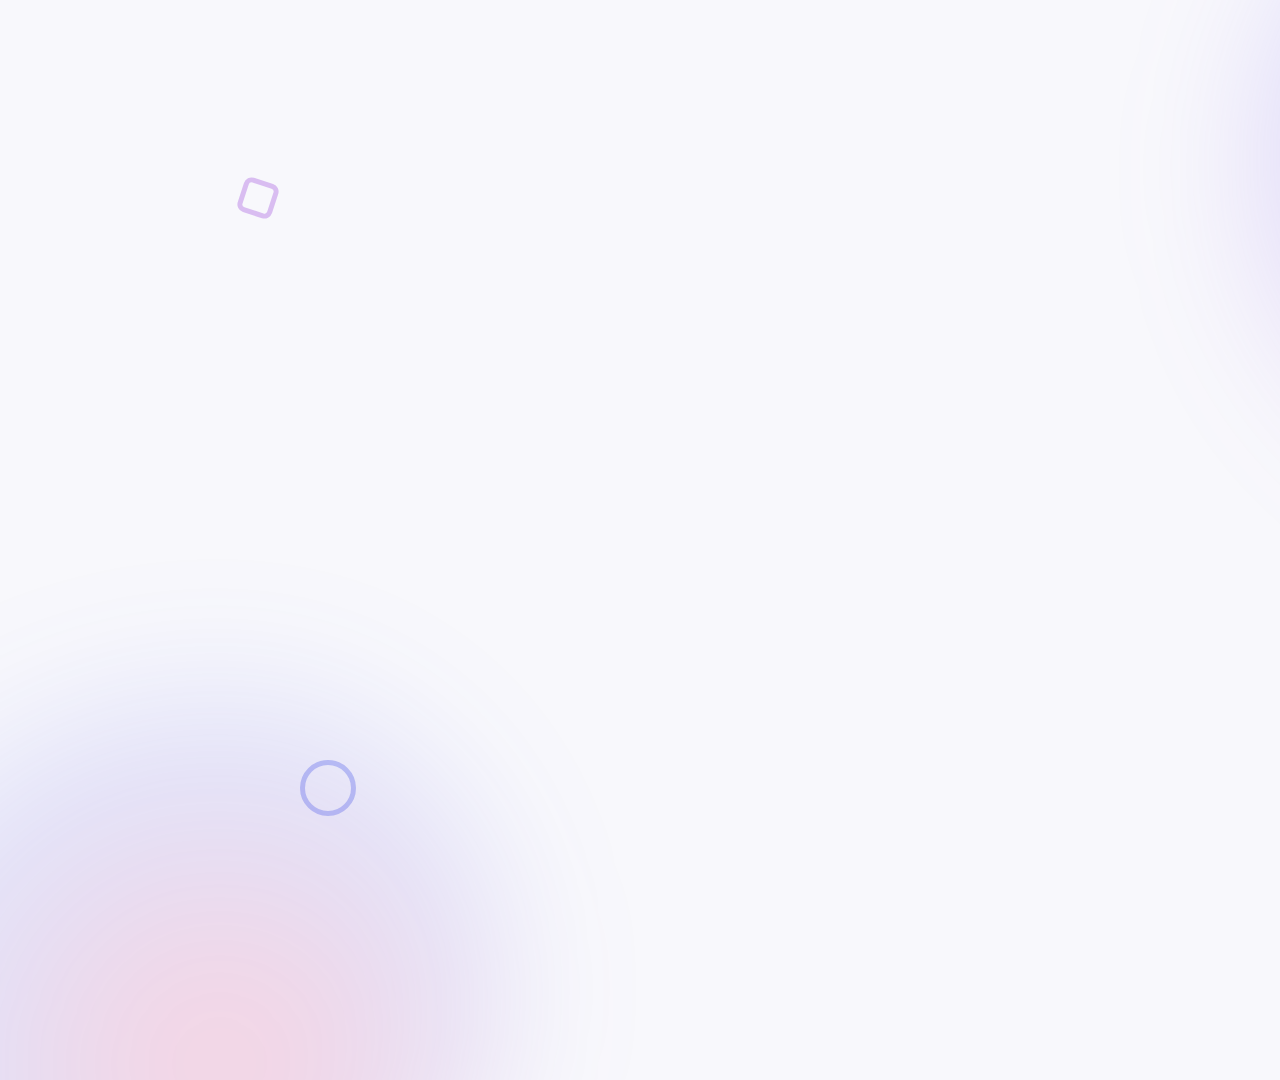
==== commit 3905052d: "Erklärvideo v8: Komplett-Überarbeitung — Marketing-Copy + Premium-Vektorgrafiken - Texte nach Copywr" ====
--- a/video/index.html
+++ b/video/index.html
@@ -24,7 +24,7 @@
     color: transparent; -webkit-text-stroke: 3px rgba(46,62,232,0.09); letter-spacing: -0.04em;
     bottom: -130px; right: 50px; }
   .meta { position: absolute; font-size: 22px; font-weight: 800; letter-spacing: 0.16em;
-    color: rgba(13,18,56,0.58); text-transform: uppercase; }
+    color: rgba(13,18,56,0.68); text-transform: uppercase; }
   .meta-tl { top: 56px; left: 80px; }
   .meta-tr { top: 56px; right: 80px; text-align: right; }
   .kicker { font-size: 26px; font-weight: 800; letter-spacing: 0.2em; text-transform: uppercase;
@@ -183,7 +183,7 @@
   #dw-timer-card { display: flex; align-items: center; gap: 28px; transform: rotate(1deg); }
   #dw-ring { width: 106px; height: 106px; transform: rotate(-90deg); }
   #dw-ring .bg { fill: none; stroke: rgba(13,18,56,0.08); stroke-width: 10; }
-  #dw-ring .fg { fill: none; stroke: #2E3EE8; stroke-width: 10; stroke-linecap: round; }
+  #dw-ring .fg { fill: none; stroke: #9D4EDD; stroke-width: 13; stroke-linecap: round; }
   #dw-time { font-size: 44px; font-weight: 900; font-variant-numeric: tabular-nums; }
   #dw-timer-card .lbl, #dw-int-card .lbl { font-size: 21px; font-weight: 800;
     letter-spacing: 0.1em; text-transform: uppercase; color: rgba(13,18,56,0.45); }
@@ -354,6 +354,121 @@
   .heart svg { width: 100%; height: 100%; fill: #FF5082; }
   #gear-pulse { position: absolute; left: 540px; top: 290px; width: 50px; height: 50px;
     border-radius: 50%; border: 6px solid rgba(157,78,221,0.55); }
+  /* S3: realistische Artefakte */
+  .mini-bar { height: 30px; background: #EEF0FA; border-bottom: 1px solid rgba(13,18,56,0.09);
+    display: flex; align-items: center; gap: 6px; padding-left: 14px; }
+  .mini-bar i { width: 9px; height: 9px; border-radius: 50%; background: rgba(13,18,56,0.14); }
+  .m-line { border-radius: 6px; background: rgba(13,18,56,0.14); }
+  .m-line.dark { background: rgba(13,18,56,0.75); }
+  #r1w-hero { margin: 16px; height: 96px; border-radius: 12px; position: relative; overflow: hidden;
+    background: linear-gradient(135deg, #6A7CFF, #9D4EDD 55%, #FF5082); padding: 16px; box-sizing: border-box; }
+  #r1w-hero .wl { height: 10px; border-radius: 5px; background: rgba(255,255,255,0.85); }
+  #r1-btn { margin: 14px 16px 0; width: 130px; height: 32px; border-radius: 999px;
+    background: linear-gradient(100deg, #2E3EE8, #9D4EDD 60%, #FF5082); }
+  #r2.rec-item { width: 400px; height: 232px; padding: 26px; }
+  #r2-top { display: flex; align-items: center; gap: 18px; margin-bottom: 20px; }
+  #r2-logo { width: 62px; height: 62px; border-radius: 16px; display: flex; align-items: center;
+    justify-content: center; color: #fff; font-size: 30px; font-weight: 900;
+    background: linear-gradient(130deg, #2E3EE8, #9D4EDD 60%, #FF5082); }
+  .vk-contact { display: flex; align-items: center; gap: 12px; margin-top: 12px; }
+  .vk-contact i { width: 12px; height: 12px; border-radius: 50%;
+    background: linear-gradient(120deg, #2E3EE8, #FF5082); flex: none; }
+  #r3-head { display: flex; align-items: center; gap: 12px; padding: 14px 16px 10px; }
+  #r3-av { width: 38px; height: 38px; border-radius: 50%; color: #fff; font-size: 18px; font-weight: 900;
+    display: flex; align-items: center; justify-content: center;
+    background: linear-gradient(130deg, #2E3EE8, #9D4EDD 60%, #FF5082); }
+  #r3-img { margin: 0 16px; height: 150px; border-radius: 12px; display: flex; align-items: center;
+    justify-content: center; color: #fff; font-size: 44px; font-weight: 900;
+    background: linear-gradient(135deg, #6A7CFF, #9D4EDD 55%, #FF5082); }
+  #r3-actions { display: flex; align-items: center; gap: 14px; padding: 12px 18px; }
+  #r3-actions .hrt { width: 24px; height: 24px; fill: #FF5082; }
+  #r3-actions .cir { width: 20px; height: 20px; border-radius: 50%; border: 3px solid rgba(13,18,56,0.2); }
+  /* S4: detaillierte Mini-Webseite */
+  #s4b-nav { display: flex; align-items: center; gap: 10px; padding: 18px 24px 6px; }
+  #s4b-nav .ldot { width: 22px; height: 22px; border-radius: 8px;
+    background: linear-gradient(130deg, #2E3EE8, #9D4EDD 60%, #FF5082); }
+  #s4b-hero { display: flex; gap: 20px; padding: 16px 24px; align-items: flex-start; }
+  #s4b-hl { flex: 1; }
+  #s4b-img { width: 210px; height: 148px; border-radius: 14px; position: relative; overflow: hidden;
+    background: linear-gradient(135deg, #6A7CFF, #9D4EDD 55%, #FF5082); flex: none; }
+  #s4b-img .sun { position: absolute; top: 12px; right: 14px; width: 26px; height: 26px;
+    border-radius: 50%; background: rgba(255,255,255,0.85); }
+  #s4b-img .hill { position: absolute; bottom: -20px; left: -14px; width: 160px; height: 70px;
+    border-radius: 50% 50% 0 0; background: rgba(255,255,255,0.25); }
+  #s4b-cta { margin-top: 16px; width: 150px; height: 40px; border-radius: 999px;
+    background: linear-gradient(100deg, #2E3EE8, #9D4EDD 60%, #FF5082); }
+  #s4b-feats { display: flex; gap: 16px; padding: 6px 24px; }
+  .s4b-f { flex: 1; border: 1px solid rgba(13,18,56,0.09); border-radius: 14px; padding: 14px;
+    box-shadow: 0 8px 20px rgba(27,36,112,0.07); }
+  .s4b-f .fdot { width: 26px; height: 26px; border-radius: 9px; margin-bottom: 10px;
+    background: linear-gradient(130deg, #2E3EE8, #9D4EDD 60%, #FF5082); }
+  #cursor4 { position: absolute; left: 0; top: 0; width: 36px; height: 36px; z-index: 6; }
+  #cursor4 svg { width: 100%; height: 100%; fill: #0D1238; stroke: #fff; stroke-width: 1.4; }
+  #ripple4 { position: absolute; left: 0; top: 0; width: 26px; height: 26px; border-radius: 50%;
+    border: 4px solid #FF5082; z-index: 5; }
+  /* S5: Google-Panel */
+  #serp { background: #fff; border: 1px solid rgba(13,18,56,0.09); border-radius: 26px;
+    padding: 34px 38px 0; box-shadow: 0 30px 70px rgba(27,36,112,0.14); overflow: hidden;
+    height: 520px; box-sizing: border-box; }
+  #serp .srch { box-shadow: none; background: #F8F8FC; }
+  .serp-res { display: flex; gap: 18px; padding: 18px 10px; }
+  .serp-fav { width: 46px; height: 46px; border-radius: 12px; flex: none; display: flex;
+    align-items: center; justify-content: center; color: #fff; font-size: 22px; font-weight: 900;
+    background: linear-gradient(130deg, #2E3EE8, #9D4EDD 60%, #FF5082); }
+  .serp-fav.grey { background: rgba(13,18,56,0.14); }
+  .serp-t { font-size: 26px; font-weight: 700; }
+  .serp-url { height: 10px; width: 210px; border-radius: 5px; background: rgba(23,163,74,0.45); margin: 8px 0 10px; }
+  .serp-d { height: 9px; border-radius: 5px; background: rgba(13,18,56,0.12); margin-bottom: 7px; }
+  #serp-own2 { border: 2.5px solid rgba(46,62,232,0.45); background: rgba(46,62,232,0.05);
+    border-radius: 18px; position: relative; }
+  #own-badge { position: absolute; top: -16px; left: 22px; padding: 5px 14px; border-radius: 999px;
+    color: #fff; font-size: 17px; font-weight: 800;
+    background: linear-gradient(120deg, #2E3EE8, #9D4EDD); }
+  /* S7: Feed-Posts + Gedächtnis */
+  .post .tm { height: 8px; width: 50px; border-radius: 4px; background: rgba(13,18,56,0.1); margin-top: 5px; }
+  .post .acts { display: flex; align-items: center; gap: 10px; margin-top: 10px; }
+  .post .acts .hrt { width: 18px; height: 18px; fill: rgba(13,18,56,0.25); }
+  .post.ad .acts .hrt { fill: #FF5082; }
+  .post .acts .cir { width: 15px; height: 15px; border-radius: 50%; border: 2.5px solid rgba(13,18,56,0.18); }
+  .post .im .pic { position: absolute; inset: 0; display: flex; align-items: center; justify-content: center; }
+  .post.ad .adhead { display: flex; align-items: center; gap: 8px; margin-bottom: 8px; }
+  .post.ad .a-tile { width: 28px; height: 28px; border-radius: 9px; color: #fff; font-size: 14px;
+    font-weight: 900; display: flex; align-items: center; justify-content: center;
+    background: linear-gradient(130deg, #2E3EE8, #9D4EDD 60%, #FF5082); }
+  .post.ad .a-cta { margin-top: 8px; height: 26px; border-radius: 999px; display: flex; align-items: center;
+    justify-content: center; color: #fff; font-size: 14px; font-weight: 800;
+    background: linear-gradient(100deg, #2E3EE8, #9D4EDD 60%, #FF5082); }
+  #memory { position: absolute; left: 1400px; top: 300px; width: 340px; height: 460px; }
+  #mem-av { position: absolute; left: 70px; top: 250px; width: 150px; height: 150px; border-radius: 50%;
+    display: flex; align-items: center; justify-content: center;
+    background: linear-gradient(130deg, #2E3EE8, #9D4EDD 60%, #FF5082);
+    box-shadow: 0 24px 56px rgba(46,62,232,0.35); }
+  #mem-av svg { width: 76px; height: 76px; stroke: #fff; stroke-width: 2; fill: none;
+    stroke-linecap: round; stroke-linejoin: round; }
+  .th { position: absolute; background: #fff; border: 4px solid rgba(13,18,56,0.14); border-radius: 50%; }
+  #th-t1 { left: 190px; top: 236px; width: 18px; height: 18px; }
+  #th-t2 { left: 214px; top: 196px; width: 30px; height: 30px; }
+  #th-main { left: 160px; top: 20px; width: 170px; height: 170px; display: flex;
+    align-items: center; justify-content: center; box-shadow: 0 20px 48px rgba(27,36,112,0.16); }
+  #mem-a { width: 84px; height: 84px; border-radius: 22px; color: #fff; font-size: 42px; font-weight: 900;
+    display: flex; align-items: center; justify-content: center;
+    background: linear-gradient(130deg, #2E3EE8, #9D4EDD 60%, #FF5082); }
+  #mem-lbl { position: absolute; left: 0; right: 0; top: 428px; text-align: center; font-size: 22px;
+    font-weight: 800; letter-spacing: 0.12em; text-transform: uppercase; color: rgba(13,18,56,0.5); }
+  .shot { width: 100%; display: block; }
+  #s4b-stats { display: flex; gap: 16px; padding: 4px 24px 12px; }
+  .s4b-st { flex: 1; display: flex; flex-direction: column; gap: 6px; align-items: flex-start;
+    border: 1px solid rgba(13,18,56,0.09); border-radius: 14px; padding: 12px 16px; }
+  .s4b-st b { font-size: 22px; font-weight: 900;
+    background: linear-gradient(100deg, #2E3EE8, #FF5082);
+    -webkit-background-clip: text; background-clip: text; color: transparent; }
+  .s4b-st span { width: 100%; }
+  #s4shot-wrap { height: 472px; overflow: hidden; position: relative; }
+  #dw-shot-wrap { height: 512px; overflow: hidden; position: relative; }
+  .post .im.photo { background: none !important; padding: 0; overflow: hidden; position: relative; }
+  .post .im.photo img { width: 100%; height: 100%; object-fit: cover; display: block; }
+  #r1-shot { height: 300px; overflow: hidden; }
+  #r1-shot img { width: 100%; display: block; }
   #s10-sub { font-size: 29px; font-weight: 600; color: rgba(13,18,56,0.55); }
   #rl-fly { position: absolute; left: 620px; top: 406px; width: 74px; height: 74px;
     border-radius: 18px; display: flex; align-items: center; justify-content: center;
@@ -375,12 +490,12 @@
     <div class="blob blob-b" data-layout-ignore></div><div class="blob blob-p" data-layout-ignore></div>
     <div id="s1-ghost" class="ghost" data-layout-ignore>?</div>
     <div id="s1-a">
-      <h1>Ihre Webseite bringt<br><span class="accent">keine Anfragen</span>?</h1>
+      <h1>Ihre Webseite kostet Geld —<br>und bringt <span class="accent">keine Kunden</span>?</h1>
     </div>
     <div id="s1-b">
       <div id="s1-badge"><i></i>WECONN3CT · Bad Honnef</div>
-      <h1>Zeit für ein <span class="accent">System</span>,<br>das <span class="accent">Kunden</span> bringt.</h1>
-      <div class="explain" id="e1" style="max-width:1250px">Marke, Webseite, Werbung und Automatisierung — <b>alles aus einer Hand</b>.</div>
+      <h1>Wir bauen Ihnen ein <span class="accent">System</span>,<br>das täglich <span class="accent">Anfragen</span> liefert.</h1>
+      <div class="explain" id="e1" style="max-width:1250px"><b>Marke, Webseite, Werbung, Automatisierung</b> — geplant als ein Ganzes, gebaut von einem Team.</div>
     </div>
   </div>
 
@@ -388,17 +503,17 @@
   <div id="s2" class="scene"><div class="deco d-dot" data-layout-ignore style="left:1760px;top:140px"></div><div class="deco d-ring" data-layout-ignore style="left:1000px;top:880px"></div>
     <div class="blob blob-b" data-layout-ignore></div>
     <div class="ghost" data-layout-ignore>1</div>
-    <div class="meta meta-tl sm2">Leistung 1 / 4</div>
+    <div class="meta meta-tl sm2">Schritt 1 von 4</div>
     <div class="was-wrap" style="padding-right: 760px;">
-      <div class="kicker">Design</div>
-      <h2>Ihre Marke.<br><span class="accent">Eine Linie.</span></h2>
+      <div class="kicker">Marke &amp; Design</div>
+      <h2>Eine Marke, die man<br>sich <span class="accent">merkt</span>.</h2>
       <div class="chip-row">
         <div class="chip c2"><span class="cdot"></span>Corporate Design</div>
         <div class="chip c2"><span class="cdot"></span>Logo</div>
         <div class="chip c2"><span class="cdot"></span>Visitenkarten</div>
         <div class="chip c2"><span class="cdot"></span>Flyer</div>
       </div>
-      <div class="explain" id="e2" style="max-width:900px">Wir gestalten Ihr komplettes Erscheinungsbild — <b>Farben, Logo, Visitenkarten und Flyer</b> aus einem Guss.</div>
+      <div class="explain" id="e2" style="max-width:900px"><b>Der erste Schritt:</b> Wir entwickeln Logo und Corporate Design — und gestalten damit Visitenkarten, Flyer und Webseite. Ein Stil, sofort erkennbar.</div>
     </div>
     <div id="s2-visual">
       <div id="sw-row">
@@ -418,19 +533,53 @@
   <div id="s3" class="scene"><div class="deco d-sq" data-layout-ignore style="left:180px;top:720px"></div><div class="deco d-dot" data-layout-ignore style="left:1720px;top:240px"></div>
     <div class="blob blob-p" data-layout-ignore></div>
     <div class="meta meta-tr sm3">Warum Design?</div>
-    <div id="s3-line" class="benefit">Überall sofort <span class="accent">wiedererkannt</span>.</div>
-    <div class="explain explain-c" id="e3" style="top:262px">Ein einheitlicher Auftritt wirkt professionell — <b>Kunden merken sich Ihren Namen</b>.</div>
+    <div id="s3-line" class="benefit">Überall derselbe <span class="accent">starke Auftritt</span>.</div>
+    <div class="explain explain-c" id="e3" style="top:262px">Ob Webseite, Visitenkarte oder Instagram: <b>Kunden sehen sofort, dass Sie es sind.</b> Wiedererkennung schafft Vertrauen — und Vertrauen bringt Aufträge.</div>
     <div id="rl-fly" data-layout-allow-overlap>A</div>
-    <div class="rec-row">
-      <div id="r1" class="rec-item"><div class="rimg"></div><div class="rl" style="width:80%"></div><div class="rl" style="width:55%"></div>
+    <div class="rec-row" style="align-items:center">
+      <div id="r1" class="rec-item" style="padding:0">
+        <div class="mini-bar"><i></i><i></i><i></i></div>
+        <div id="r1w-hero"><div style="position:absolute;top:12px;right:14px;width:22px;height:22px;border-radius:50%;background:rgba(255,255,255,0.85)"></div>
+          <div style="position:absolute;bottom:-18px;left:-12px;width:150px;height:60px;border-radius:50% 50% 0 0;background:rgba(255,255,255,0.3)"></div>
+          <div style="position:absolute;bottom:-14px;left:90px;width:180px;height:52px;border-radius:50% 50% 0 0;background:rgba(255,255,255,0.18)"></div>
+          <div class="wl" style="width:65%"></div><div class="wl" style="width:40%;margin-top:10px;background:rgba(255,255,255,0.6)"></div></div>
+        <div class="m-line dark" style="height:12px;width:60%;margin:6px 16px 0"></div>
+        <div class="m-line" style="height:10px;width:45%;margin:10px 16px 0"></div>
+        <div id="r1-btn"></div>
+        <div style="display:flex;gap:10px;margin:14px 16px 0">
+          <div style="flex:1;height:40px;border-radius:10px;border:1px solid rgba(13,18,56,0.09)"></div>
+          <div style="flex:1;height:40px;border-radius:10px;border:1px solid rgba(13,18,56,0.09)"></div>
+        </div>
         <div class="rec-logo" id="rlg1">A</div><div class="rec-name">Webseite</div>
-        <div class="rec-check" id="rck1"><svg viewBox="0 0 24 24"><path stroke="none" d="M0 0h24v24H0z" fill="none"/> <path d="M5 12l5 5l10 -10" /></svg></div></div>
-      <div id="r2" class="rec-item"><div class="rl" style="width:60%;height:16px"></div><div class="rl" style="width:85%"></div><div class="rl" style="width:70%"></div>
-        <div class="rec-logo" id="rlg2">A</div><div class="rec-name">Visitenkarte</div>
-        <div class="rec-check" id="rck2"><svg viewBox="0 0 24 24"><path stroke="none" d="M0 0h24v24H0z" fill="none"/> <path d="M5 12l5 5l10 -10" /></svg></div></div>
-      <div id="r3" class="rec-item"><div class="rbar"></div><div class="rl" style="width:75%"></div><div class="rl" style="width:50%"></div>
+        <div class="rec-check" id="rck1"><svg viewBox="0 0 24 24"><path d="M5 12l5 5l10 -10" /></svg></div>
+      </div>
+      <div id="r2" class="rec-item">
+        <div id="r2-top">
+          <div id="r2-logo">A</div>
+          <div><div class="m-line dark" style="height:15px;width:170px"></div>
+            <div class="m-line" style="height:10px;width:110px;margin-top:9px"></div></div>
+        </div>
+        <div style="height:2px;background:linear-gradient(90deg,#2E3EE8,#9D4EDD 60%,#FF5082);border-radius:1px;margin-bottom:6px"></div>
+        <div class="vk-contact"><i></i><div class="m-line" style="height:9px;width:190px"></div></div>
+        <div class="vk-contact"><i></i><div class="m-line" style="height:9px;width:150px"></div></div>
+        <div class="rec-logo" id="rlg2" style="top:20px;right:20px;width:0;height:0;opacity:0"></div>
+        <div class="rec-name">Visitenkarte</div>
+        <div class="rec-check" id="rck2"><svg viewBox="0 0 24 24"><path d="M5 12l5 5l10 -10" /></svg></div>
+      </div>
+      <div id="r3" class="rec-item" style="padding:0">
+        <div id="r3-head"><div id="r3-av">A</div>
+          <div><div class="m-line dark" style="height:11px;width:120px"></div>
+            <div class="m-line" style="height:8px;width:70px;margin-top:7px"></div></div>
+        </div>
+        <div id="r3-img">A</div>
+        <div id="r3-actions">
+          <svg class="hrt" viewBox="0 0 24 24"><path d="M12 21s-7.5-4.9-9.7-9.2C.8 8.6 2.9 5 6.4 5c2 0 3.4 1.1 4.1 2.3h3c.7-1.2 2.1-2.3 4.1-2.3 3.5 0 5.6 3.6 4.1 6.8C19.5 16.1 12 21 12 21z"/></svg>
+          <div class="cir"></div><div class="cir"></div>
+        </div>
+        <div class="m-line" style="height:9px;width:65%;margin:2px 18px 0"></div>
         <div class="rec-logo" id="rlg3">A</div><div class="rec-name">Social Media</div>
-        <div class="rec-check" id="rck3"><svg viewBox="0 0 24 24"><path stroke="none" d="M0 0h24v24H0z" fill="none"/> <path d="M5 12l5 5l10 -10" /></svg></div></div>
+        <div class="rec-check" id="rck3"><svg viewBox="0 0 24 24"><path d="M5 12l5 5l10 -10" /></svg></div>
+      </div>
     </div>
   </div>
 
@@ -438,40 +587,79 @@
   <div id="s4" class="scene"><div class="deco d-dot" data-layout-ignore style="left:880px;top:150px"></div><div class="deco d-sq" data-layout-ignore style="left:1800px;top:860px"></div>
     <div class="blob blob-b" data-layout-ignore></div>
     <div class="ghost" data-layout-ignore>2</div>
-    <div class="meta meta-tl sm4">Leistung 2 / 4</div>
+    <div class="meta meta-tl sm4">Schritt 2 von 4</div>
     <div class="was-wrap" style="padding-right: 820px;">
       <div class="kicker">Webseite</div>
-      <h2>Schön. Gefunden.<br>Ein <span class="accent">Magnet</span>.</h2>
+      <h2>Ihre Webseite verkauft.<br><span class="accent">Rund um die Uhr.</span></h2>
       <div class="chip-row">
         <div class="chip c4"><span class="cdot"></span>Individuelles Design</div>
         <div class="chip c4"><span class="cdot"></span>SEO-optimiert</div>
         <div class="chip c4"><span class="cdot"></span>Lead- &amp; Bewerber-Magnet</div>
       </div>
-      <div class="explain" id="e4" style="max-width:900px">Wir bauen Ihre Webseite individuell — <b>modern, sauber programmiert</b> und darauf ausgelegt, Besucher in Anfragen zu verwandeln.</div>
+      <div class="explain" id="e4" style="max-width:900px"><b>Individuell gebaut, schnell geladen, klar geführt:</b> Jede Seite hat genau ein Ziel — den Besucher zur Anfrage zu bringen.</div>
     </div>
     <div id="s4-browser">
       <div class="br-bar"><i></i><i></i><i></i></div>
-      <div class="hero"><div class="hill"></div></div>
-      <div class="tl1"></div><div class="tl2"></div>
-      <div class="cta"></div>
-    </div>
+      <div id="s4b-nav"><div class="ldot"></div>
+        <div class="m-line" style="height:9px;width:70px"></div>
+        <div class="m-line" style="height:8px;width:40px;margin-left:auto"></div>
+        <div class="m-line" style="height:8px;width:40px"></div>
+        <div style="width:86px;height:26px;border-radius:999px;background:linear-gradient(100deg,#2E3EE8,#9D4EDD 60%,#FF5082)"></div>
+      </div>
+      <div id="s4b-hero">
+        <div id="s4b-hl">
+          <div class="m-line dark" style="height:18px;width:85%"></div>
+          <div style="height:18px;width:60%;border-radius:9px;background:linear-gradient(100deg,#2E3EE8,#9D4EDD 60%,#FF5082);margin-top:10px"></div>
+          <div class="m-line" style="height:10px;width:75%;margin-top:14px"></div>
+          <div class="m-line" style="height:10px;width:55%;margin-top:8px"></div>
+          <div id="s4b-cta"></div>
+        </div>
+        <div id="s4b-img"><div class="sun"></div>
+          <div style="position:absolute;bottom:-24px;left:60px;width:190px;height:80px;border-radius:50% 50% 0 0;background:rgba(255,255,255,0.16)"></div>
+          <div class="hill"></div>
+          <div style="position:absolute;top:14px;left:14px;padding:5px 12px;border-radius:999px;background:rgba(255,255,255,0.9);font-size:13px;font-weight:800;color:#2E3EE8">★ 5,0</div>
+        </div>
+      </div>
+      <div id="s4b-stats">
+        <div class="s4b-st"><b>250+</b><span class="m-line" style="height:7px;width:70%"></span></div>
+        <div class="s4b-st"><b>24h</b><span class="m-line" style="height:7px;width:70%"></span></div>
+        <div class="s4b-st"><b>★★★★★</b><span class="m-line" style="height:7px;width:70%"></span></div>
+      </div>
+      <div id="s4b-feats">
+        <div class="s4b-f"><div class="fdot"></div><div class="m-line" style="height:9px;width:80%"></div><div class="m-line" style="height:8px;width:55%;margin-top:7px"></div></div>
+        <div class="s4b-f"><div class="fdot"></div><div class="m-line" style="height:9px;width:80%"></div><div class="m-line" style="height:8px;width:55%;margin-top:7px"></div></div>
+        <div class="s4b-f"><div class="fdot"></div><div class="m-line" style="height:9px;width:80%"></div><div class="m-line" style="height:8px;width:55%;margin-top:7px"></div></div>
+      </div>
+    </div>
+    <div id="cursor4"<div id="cursor4"<div id="cursor4" data-layout-ignore><svg viewBox="0 0 24 24"><path d="M7.904 17.563a1.2 1.2 0 0 0 2.228 .308l2.09 -3.093l4.907 4.907a1.067 1.067 0 0 0 1.509 0l1.047 -1.047a1.067 1.067 0 0 0 0 -1.509l-4.907 -4.907l3.113 -2.09a1.2 1.2 0 0 0 -.309 -2.228l-13.582 -3.904l3.904 13.563z" /></svg></div>
+    <div id="ripple4" data-layout-ignore></div>
   </div>
 
   <!-- S5 Warum SEO -->
   <div id="s5" class="scene"><div class="deco d-ring" data-layout-ignore style="left:240px;top:560px"></div><div class="deco d-dot" data-layout-ignore style="left:1660px;top:700px"></div>
     <div class="blob blob-p" data-layout-ignore></div>
     <div class="meta meta-tr sm5">Warum SEO?</div>
-    <div id="s5-line" class="benefit">Wer sucht, scrollt nicht weit.<br><span class="accent">Platz 1 gewinnt.</span></div>
-    <div class="explain explain-c" id="e5" style="top:310px">Wir optimieren Ihre Seite für Google: <b>Wenn Kunden suchen, stehen Sie ganz oben</b> — denn nach unten scrollt kaum jemand.</div>
-    <div id="serp">
-      <div class="srch"><svg viewBox="0 0 24 24"><path stroke="none" d="M0 0h24v24H0z" fill="none"/> <path d="M10 10m-7 0a7 7 0 1 0 14 0a7 7 0 1 0 -14 0" /> <path d="M21 21l-6 -6" /></svg><span id="srch-txt"></span><span class="ph-caret" id="srch-caret" style="height:30px"></span></div>
-      <div class="serp-row" id="serp-own"><span class="pos">1</span>Ihr Unternehmen</div>
-      <div class="serp-row dim"><span class="bar"></span></div>
-      <div class="serp-row dim"><span class="bar"></span></div>
-      <div id="fold" data-layout-ignore><div id="fold-lbl">Bis hier scrollt kaum noch jemand</div></div>
-      <div id="visit-ping">+1 Besucher</div>
-    </div>
-    <div id="cursor" data-layout-ignore><svg viewBox="0 0 24 24"><path stroke="none" d="M0 0h24v24H0z" fill="none"/> <path d="M7.904 17.563a1.2 1.2 0 0 0 2.228 .308l2.09 -3.093l4.907 4.907a1.067 1.067 0 0 0 1.509 0l1.047 -1.047a1.067 1.067 0 0 0 0 -1.509l-4.907 -4.907l3.113 -2.09a1.2 1.2 0 0 0 -.309 -2.228l-13.582 -3.904l3.904 13.563z" /></svg></div>
+    <div id="s5-line" class="benefit">Ganz oben, wenn<br>Kunden <span class="accent">suchen</span>.</div>
+    <div class="explain explain-c" id="e5" style="top:310px">Wir optimieren Ihre Seite für Google: <b>Wer nach Ihrer Leistung sucht, findet Sie — nicht die Konkurrenz.</b> Denn geklickt wird fast nur oben.</div>
+    <div id="serp" style="position:absolute;left:520px;top:400px;width:880px">
+      <div class="srch"><svg viewBox="0 0 24 24"><path d="M10 10m-7 0a7 7 0 1 0 14 0a7 7 0 1 0 -14 0" /><path d="M21 21l-6 -6" /></svg><span id="srch-txt"></span><span class="ph-caret" id="srch-caret" style="height:30px"></span></div>
+      <div class="serp-res" id="serp-own2">
+        <span id="own-badge">Platz 1</span>
+        <div class="serp-fav">A</div>
+        <div style="flex:1"><div class="serp-t">Ihr Unternehmen</div>
+          <div class="serp-url"></div>
+          <div class="serp-d" style="width:92%"></div><div class="serp-d" style="width:70%"></div></div>
+      </div>
+      <div class="serp-res dim1"><div class="serp-fav grey"></div>
+        <div style="flex:1"><div class="serp-d" style="width:45%;height:13px;background:rgba(13,18,56,0.28)"></div>
+          <div class="serp-d" style="width:85%;margin-top:10px"></div><div class="serp-d" style="width:60%"></div></div></div>
+      <div class="serp-res dim1"><div class="serp-fav grey"></div>
+        <div style="flex:1"><div class="serp-d" style="width:38%;height:13px;background:rgba(13,18,56,0.28)"></div>
+          <div class="serp-d" style="width:80%;margin-top:10px"></div><div class="serp-d" style="width:55%"></div></div></div>
+      <div id="fold" data-layout-ignore style="position:absolute;left:0;right:0;top:355px;height:165px;background:linear-gradient(rgba(248,248,252,0),rgba(13,18,56,0.14));border-top:3px dashed rgba(13,18,56,0.25)"><div id="fold-lbl">Bis hier scrollt kaum noch jemand</div></div>
+    </div>
+    <div id="visit-ping" style="position:absolute;left:1290px;top:508px;padding:12px 24px;border-radius:999px;color:#fff;font-size:23px;font-weight:800;background:#FF5082;box-shadow:0 14px 34px rgba(27,36,112,0.25);z-index:6">+1 Besucher</div>
+    <div id="cursor" data-layout-ignore><svg viewBox="0 0 24 24"><path d="M7.904 17.563a1.2 1.2 0 0 0 2.228 .308l2.09 -3.093l4.907 4.907a1.067 1.067 0 0 0 1.509 0l1.047 -1.047a1.067 1.067 0 0 0 0 -1.509l-4.907 -4.907l3.113 -2.09a1.2 1.2 0 0 0 -.309 -2.228l-13.582 -3.904l3.904 13.563z" /></svg></div>
     <div id="ripple" data-layout-ignore></div>
   </div>
 
@@ -479,21 +667,45 @@
   <div id="s6" class="scene"><div class="deco d-sq" data-layout-ignore style="left:240px;top:640px"></div><div class="deco d-dot" data-layout-ignore style="left:1720px;top:260px"></div>
     <div class="blob blob-b" data-layout-ignore></div>
     <div class="meta meta-tr sm6">Warum schönes Design?</div>
-    <div id="s6-line" class="benefit">Wer gern bleibt,<br><span class="accent">fragt eher an</span>.</div>
-    <div class="explain explain-c" id="e6" style="top:310px">Eine schöne Seite macht Lust zu bleiben: <b>Besucher schauen sich mehr an</b> — und aus Interesse wird eine Anfrage.</div>
+    <div id="s6-line" class="benefit">Gutes Design ist kein Schmuck.<br><span class="accent">Es verkauft.</span></div>
+    <div class="explain explain-c" id="e6" style="top:310px">Je wohler sich Besucher fühlen, desto länger bleiben sie — <b>und desto eher schreiben sie Ihnen.</b> Wir bauen Seiten, auf denen man gern bleibt.</div>
     <div id="dw-browser">
       <div class="br-bar"><i></i><i></i><i></i></div>
       <div id="dw-page">
-        <div class="blk" style="height:150px;background:linear-gradient(135deg,#6A7CFF,#9D4EDD 55%,#FF5082)"></div>
-        <div class="blk" style="height:18px;width:70%;background:rgba(13,18,56,0.7)"></div>
-        <div class="blk" style="height:14px;width:50%;background:rgba(13,18,56,0.25)"></div>
-        <div class="blk" style="height:120px;background:rgba(46,62,232,0.1)"></div>
-        <div class="blk" style="height:14px;width:80%;background:rgba(13,18,56,0.18)"></div>
-        <div class="blk" style="height:14px;width:65%;background:rgba(13,18,56,0.18)"></div>
-        <div class="blk" style="height:120px;background:linear-gradient(135deg,rgba(157,78,221,0.25),rgba(255,80,130,0.25))"></div>
-        <div class="blk" style="height:14px;width:70%;background:rgba(13,18,56,0.18)"></div>
-        <div class="blk" style="height:56px;width:220px;border-radius:999px;background:linear-gradient(100deg,#2E3EE8,#9D4EDD 60%,#FF5082)"></div>
-      </div>
+        <div style="display:flex;align-items:center;gap:10px;margin-bottom:16px">
+          <div style="width:22px;height:22px;border-radius:8px;background:linear-gradient(130deg,#2E3EE8,#9D4EDD 60%,#FF5082)"></div>
+          <div class="m-line" style="height:9px;width:70px"></div>
+          <div class="m-line" style="height:8px;width:36px;margin-left:auto"></div>
+          <div class="m-line" style="height:8px;width:36px"></div>
+        </div>
+        <div style="height:140px;border-radius:14px;position:relative;overflow:hidden;background:linear-gradient(135deg,#6A7CFF,#9D4EDD 55%,#FF5082);margin-bottom:16px;padding:18px;box-sizing:border-box">
+          <div style="position:absolute;top:12px;right:14px;width:24px;height:24px;border-radius:50%;background:rgba(255,255,255,0.85)"></div>
+          <div style="position:absolute;bottom:-20px;left:-14px;width:170px;height:66px;border-radius:50% 50% 0 0;background:rgba(255,255,255,0.28)"></div>
+          <div style="position:absolute;bottom:-16px;left:120px;width:200px;height:58px;border-radius:50% 50% 0 0;background:rgba(255,255,255,0.16)"></div>
+          <div style="height:12px;width:60%;border-radius:6px;background:rgba(255,255,255,0.9)"></div>
+          <div style="height:10px;width:40%;border-radius:5px;background:rgba(255,255,255,0.55);margin-top:9px"></div>
+          <div style="width:96px;height:26px;border-radius:999px;background:#fff;margin-top:14px"></div>
+        </div>
+        <div style="display:flex;gap:12px;margin-bottom:16px">
+          <div class="s4b-f"><div class="fdot" style="width:22px;height:22px"></div><div class="m-line" style="height:8px;width:80%"></div><div class="m-line" style="height:7px;width:55%;margin-top:6px"></div></div>
+          <div class="s4b-f"><div class="fdot" style="width:22px;height:22px"></div><div class="m-line" style="height:8px;width:80%"></div><div class="m-line" style="height:7px;width:55%;margin-top:6px"></div></div>
+        </div>
+        <div style="border:1px solid rgba(13,18,56,0.09);border-radius:14px;padding:14px;display:flex;gap:12px;align-items:center;box-shadow:0 8px 20px rgba(27,36,112,0.07);margin-bottom:16px">
+          <div style="width:40px;height:40px;border-radius:50%;background:linear-gradient(130deg,#2E3EE8,#FF5082);flex:none"></div>
+          <div style="flex:1"><div class="m-line" style="height:9px;width:90%"></div><div class="m-line" style="height:8px;width:65%;margin-top:7px"></div></div>
+          <div style="color:#F5A623;font-size:15px;font-weight:800;flex:none">★★★★★</div>
+        </div>
+        <div style="display:flex;gap:12px;margin-bottom:16px">
+          <div style="flex:1;height:88px;border-radius:12px;position:relative;overflow:hidden;background:linear-gradient(135deg,#8F9DFF,#B36AF0)"><div style="position:absolute;bottom:-14px;left:-8px;width:100px;height:44px;border-radius:50% 50% 0 0;background:rgba(255,255,255,0.3)"></div><div style="position:absolute;top:8px;right:10px;width:16px;height:16px;border-radius:50%;background:rgba(255,255,255,0.8)"></div></div>
+          <div style="flex:1;height:88px;border-radius:12px;position:relative;overflow:hidden;background:linear-gradient(135deg,#C77CF5,#FF7FA5)"><div style="position:absolute;bottom:-14px;right:-8px;width:110px;height:46px;border-radius:50% 50% 0 0;background:rgba(255,255,255,0.28)"></div></div>
+        </div>
+        <div class="m-line dark" style="height:13px;width:70%"></div>
+        <div class="m-line" style="height:9px;width:85%;margin-top:10px"></div>
+        <div class="m-line" style="height:9px;width:60%;margin-top:8px"></div>
+        <div style="width:170px;height:44px;border-radius:999px;background:linear-gradient(100deg,#2E3EE8,#9D4EDD 60%,#FF5082);margin-top:16px"></div>
+      </div>
+    </div>
+    <div id="dw-stats"><div id="dw-stats"><div id="dw-stats"></div>
     </div>
     <div id="dw-stats">
       <div id="dw-timer-card">
@@ -513,38 +725,35 @@
   <div id="s7" class="scene"><div class="deco d-ring" data-layout-ignore style="left:860px;top:870px"></div><div class="deco d-dot" data-layout-ignore style="left:1810px;top:220px"></div>
     <div class="blob blob-p" data-layout-ignore></div>
     <div class="ghost" data-layout-ignore>3</div>
-    <div class="meta meta-tl sm7">Leistung 3 / 4</div>
+    <div class="meta meta-tl sm7">Schritt 3 von 4</div>
     <div id="s7-copy">
-      <div class="kicker">Meta &amp; Google Ads</div>
-      <h2>Immer wieder<br><span class="accent">im Feed</span>.</h2>
-      <div class="explain" id="e7" style="max-width:720px">Wir schalten gezielte Anzeigen bei <b>Google, Instagram und Facebook</b>. Ihre Marke taucht immer wieder auf — und bleibt im Gedächtnis.</div>
-      <div class="benefit" id="s7-benefit" style="font-size:46px">So bleibt Ihre Marke<br><span class="accent">im Kopf</span>.</div>
+      <div class="kicker">Werbung · Meta &amp; Google Ads</div>
+      <h2>Sichtbar, wo Ihre Kunden<br><span class="accent">täglich sind</span>.</h2>
+      <div class="explain" id="e7" style="max-width:720px">Mit Google- und Instagram-Anzeigen erreichen Sie genau die Menschen, die Ihre Leistung brauchen — <b>immer wieder, bis Ihr Name der erste ist, der ihnen einfällt.</b></div>
+      <div class="benefit" id="s7-benefit" style="font-size:46px">Ihr Name wird zur<br><span class="accent">ersten Wahl</span>.</div>
     </div>
     <div id="phone2">
       <div id="p2-screen">
         <div id="p2-island"></div>
         <div id="p2-feed">
-          <div class="post"><div class="ph"><div class="av"></div><div class="nm"></div></div><div class="im"></div></div>
-          <div class="post ad pa1"><div class="ph"><div class="av"></div><div class="nm" style="width:120px"></div></div><div class="im">A</div><div class="tag">ANZEIGE</div></div>
-          <div class="post"><div class="ph"><div class="av"></div><div class="nm"></div></div><div class="im"></div></div>
-          <div class="post"><div class="ph"><div class="av"></div><div class="nm"></div></div><div class="im" style="height:90px"></div></div>
-          <div class="post ad pa2"><div class="ph"><div class="av"></div><div class="nm" style="width:120px"></div></div><div class="im">A</div><div class="tag">ANZEIGE</div></div>
-          <div class="post"><div class="ph"><div class="av"></div><div class="nm"></div></div><div class="im"></div></div>
-          <div class="post ad pa3"><div class="ph"><div class="av"></div><div class="nm" style="width:120px"></div></div><div class="im">A</div><div class="tag">ANZEIGE</div></div>
-          <div class="post"><div class="ph"><div class="av"></div><div class="nm"></div></div><div class="im"></div></div>
-        </div>
-      </div>
-    </div>
-    <div class="heart" id="hb1" data-layout-ignore><svg viewBox="0 0 24 24"><path d="M12 21s-7.5-4.9-9.7-9.2C.8 8.6 2.9 5 6.4 5c2 0 3.4 1.1 4.1 2.3h3c.7-1.2 2.1-2.3 4.1-2.3 3.5 0 5.6 3.6 4.1 6.8C19.5 16.1 12 21 12 21z"/></svg></div>
+          <div class="post"><div class="ph"><div class="av"></div><div><div class="nm"></div><div class="tm"></div></div></div><div class="im" style="position:relative;overflow:hidden;background:linear-gradient(135deg,#8F9DFF,#6A7CFF)"><div style="position:absolute;top:10px;right:12px;width:18px;height:18px;border-radius:50%;background:rgba(255,255,255,0.85)"></div><div style="position:absolute;bottom:-18px;left:-10px;width:130px;height:56px;border-radius:50% 50% 0 0;background:rgba(255,255,255,0.3)"></div><div style="position:absolute;bottom:-14px;left:90px;width:150px;height:48px;border-radius:50% 50% 0 0;background:rgba(255,255,255,0.18)"></div></div><div class="acts"><svg class="hrt" viewBox="0 0 24 24"><path d="M12 21s-7.5-4.9-9.7-9.2C.8 8.6 2.9 5 6.4 5c2 0 3.4 1.1 4.1 2.3h3c.7-1.2 2.1-2.3 4.1-2.3 3.5 0 5.6 3.6 4.1 6.8C19.5 16.1 12 21 12 21z"/></svg><div class="cir"></div><div class="cir"></div></div></div>
+          <div class="post ad pa1"><div class="adhead"><div class="a-tile">A</div><div class="nm" style="width:100px"></div><div class="tag" style="position:static;margin-left:auto">ANZEIGE</div></div><div class="im" style="position:relative;overflow:hidden;background:linear-gradient(135deg,#6A7CFF,#9D4EDD 55%,#FF5082)"><div style="position:absolute;left:12px;top:14px"><div style="height:11px;width:130px;border-radius:5px;background:rgba(255,255,255,0.92)"></div><div style="height:9px;width:90px;border-radius:5px;background:rgba(255,255,255,0.6);margin-top:8px"></div></div><div style="position:absolute;left:12px;bottom:10px;padding:5px 14px;border-radius:999px;background:#fff;color:#2E3EE8;font-size:13px;font-weight:800">Jetzt anfragen</div><div style="position:absolute;right:10px;bottom:8px;font-size:28px;font-weight:900;color:rgba(255,255,255,0.9)">A</div></div><div class="a-cta">Mehr erfahren</div><div class="acts"><svg class="hrt" viewBox="0 0 24 24"><path d="M12 21s-7.5-4.9-9.7-9.2C.8 8.6 2.9 5 6.4 5c2 0 3.4 1.1 4.1 2.3h3c.7-1.2 2.1-2.3 4.1-2.3 3.5 0 5.6 3.6 4.1 6.8C19.5 16.1 12 21 12 21z"/></svg><div class="cir"></div><div class="cir"></div></div></div>
+          <div class="post"><div class="ph"><div class="av"></div><div><div class="nm"></div><div class="tm"></div></div></div><div class="im" style="position:relative;overflow:hidden;height:96px;background:linear-gradient(135deg,#C77CF5,#9D4EDD)"><div style="position:absolute;bottom:-16px;right:-8px;width:140px;height:52px;border-radius:50% 50% 0 0;background:rgba(255,255,255,0.26)"></div><div style="position:absolute;top:8px;left:10px;width:15px;height:15px;border-radius:50%;background:rgba(255,255,255,0.8)"></div></div><div class="acts"><svg class="hrt" viewBox="0 0 24 24"><path d="M12 21s-7.5-4.9-9.7-9.2C.8 8.6 2.9 5 6.4 5c2 0 3.4 1.1 4.1 2.3h3c.7-1.2 2.1-2.3 4.1-2.3 3.5 0 5.6 3.6 4.1 6.8C19.5 16.1 12 21 12 21z"/></svg><div class="cir"></div><div class="cir"></div></div></div>
+          <div class="post ad pa2"><div class="adhead"><div class="a-tile">A</div><div class="nm" style="width:100px"></div><div class="tag" style="position:static;margin-left:auto">ANZEIGE</div></div><div class="im" style="position:relative;overflow:hidden;background:linear-gradient(135deg,#6A7CFF,#9D4EDD 55%,#FF5082)"><div style="position:absolute;left:12px;top:14px"><div style="height:11px;width:130px;border-radius:5px;background:rgba(255,255,255,0.92)"></div><div style="height:9px;width:90px;border-radius:5px;background:rgba(255,255,255,0.6);margin-top:8px"></div></div><div style="position:absolute;left:12px;bottom:10px;padding:5px 14px;border-radius:999px;background:#fff;color:#2E3EE8;font-size:13px;font-weight:800">Jetzt anfragen</div><div style="position:absolute;right:10px;bottom:8px;font-size:28px;font-weight:900;color:rgba(255,255,255,0.9)">A</div></div><div class="a-cta">Mehr erfahren</div><div class="acts"><svg class="hrt" viewBox="0 0 24 24"><path d="M12 21s-7.5-4.9-9.7-9.2C.8 8.6 2.9 5 6.4 5c2 0 3.4 1.1 4.1 2.3h3c.7-1.2 2.1-2.3 4.1-2.3 3.5 0 5.6 3.6 4.1 6.8C19.5 16.1 12 21 12 21z"/></svg><div class="cir"></div><div class="cir"></div></div></div>
+          <div class="post"><div class="ph"><div class="av"></div><div><div class="nm"></div><div class="tm"></div></div></div><div class="im" style="position:relative;overflow:hidden;background:linear-gradient(135deg,#FF9EBB,#FF5082)"><div style="position:absolute;bottom:-18px;left:20px;width:150px;height:58px;border-radius:50% 50% 0 0;background:rgba(255,255,255,0.28)"></div><div style="position:absolute;top:10px;right:12px;width:18px;height:18px;border-radius:50%;background:rgba(255,255,255,0.85)"></div></div><div class="acts"><svg class="hrt" viewBox="0 0 24 24"><path d="M12 21s-7.5-4.9-9.7-9.2C.8 8.6 2.9 5 6.4 5c2 0 3.4 1.1 4.1 2.3h3c.7-1.2 2.1-2.3 4.1-2.3 3.5 0 5.6 3.6 4.1 6.8C19.5 16.1 12 21 12 21z"/></svg><div class="cir"></div><div class="cir"></div></div></div>
+          <div class="post ad pa3"><div class="adhead"><div class="a-tile">A</div><div class="nm" style="width:100px"></div><div class="tag" style="position:static;margin-left:auto">ANZEIGE</div></div><div class="im" style="position:relative;overflow:hidden;background:linear-gradient(135deg,#6A7CFF,#9D4EDD 55%,#FF5082)"><div style="position:absolute;left:12px;top:14px"><div style="height:11px;width:130px;border-radius:5px;background:rgba(255,255,255,0.92)"></div><div style="height:9px;width:90px;border-radius:5px;background:rgba(255,255,255,0.6);margin-top:8px"></div></div><div style="position:absolute;left:12px;bottom:10px;padding:5px 14px;border-radius:999px;background:#fff;color:#2E3EE8;font-size:13px;font-weight:800">Jetzt anfragen</div><div style="position:absolute;right:10px;bottom:8px;font-size:28px;font-weight:900;color:rgba(255,255,255,0.9)">A</div></div><div class="a-cta">Mehr erfahren</div><div class="acts"><svg class="hrt" viewBox="0 0 24 24"><path d="M12 21s-7.5-4.9-9.7-9.2C.8 8.6 2.9 5 6.4 5c2 0 3.4 1.1 4.1 2.3h3c.7-1.2 2.1-2.3 4.1-2.3 3.5 0 5.6 3.6 4.1 6.8C19.5 16.1 12 21 12 21z"/></svg><div class="cir"></div><div class="cir"></div></div></div>
+          <div class="post"><div class="ph"><div class="av"></div><div><div class="nm"></div><div class="tm"></div></div></div><div class="im"></div></div>
+        </div>
+      </div>
+    </div>
+    <div class="heart" id="hb1"<div class="heart" id="hb1" data-layout-ignore><svg viewBox="0 0 24 24"><path d="M12 21s-7.5-4.9-9.7-9.2C.8 8.6 2.9 5 6.4 5c2 0 3.4 1.1 4.1 2.3h3c.7-1.2 2.1-2.3 4.1-2.3 3.5 0 5.6 3.6 4.1 6.8C19.5 16.1 12 21 12 21z"/></svg></div>
     <div class="heart" id="hb2" data-layout-ignore><svg viewBox="0 0 24 24"><path d="M12 21s-7.5-4.9-9.7-9.2C.8 8.6 2.9 5 6.4 5c2 0 3.4 1.1 4.1 2.3h3c.7-1.2 2.1-2.3 4.1-2.3 3.5 0 5.6 3.6 4.1 6.8C19.5 16.1 12 21 12 21z"/></svg></div>
-    <div id="head-sil">
-      <svg viewBox="0 0 200 240">
-        <defs><clipPath id="hs-clip"><path d="M100 12 C 152 12 182 48 182 96 C 182 118 174 136 162 150 L 170 176 L 148 182 L 148 214 C 148 224 140 230 130 230 L 78 230 C 66 230 58 222 58 210 L 58 178 C 34 160 20 132 20 100 C 20 50 52 12 100 12 Z"/></clipPath></defs>
-        <rect id="hs-fill-rect" x="0" y="240" width="200" height="240" fill="url(#hsgrad)" clip-path="url(#hs-clip)"/>
-        <path id="hs-outline" d="M100 12 C 152 12 182 48 182 96 C 182 118 174 136 162 150 L 170 176 L 148 182 L 148 214 C 148 224 140 230 130 230 L 78 230 C 66 230 58 222 58 210 L 58 178 C 34 160 20 132 20 100 C 20 50 52 12 100 12 Z"/>
-        <text id="hs-logo" x="100" y="125" text-anchor="middle">A</text>
-      </svg>
-      <div id="hs-lbl">bleibt im Kopf</div>
+    <div id="memory">
+      <div class="th" id="th-t1"></div>
+      <div class="th" id="th-t2"></div>
+      <div class="th" id="th-main"><div id="mem-a">A</div></div>
+      <div id="mem-av"><svg viewBox="0 0 24 24"><path d="M8 7a4 4 0 1 0 8 0a4 4 0 0 0 -8 0" /><path d="M6 21v-2a4 4 0 0 1 4 -4h4a4 4 0 0 1 4 4v2" /></svg></div>
+      <div id="mem-lbl">Bleibt im Kopf</div>
     </div>
   </div>
 
@@ -554,8 +763,8 @@
     <div class="meta meta-tr sm8">Das Ergebnis</div>
     <div id="s8-head">
       <div class="kicker">Ihr Ergebnis</div>
-      <h2>Aus Besuchern werden <span class="accent">Anfragen</span>.</h2>
-      <div class="explain" id="e8" style="max-width:1250px">Ob Kunden oder Mitarbeiter: <b>Ihre Webseite sammelt die Anfragen</b> — und Sie bekommen sie direkt aufs Handy.</div>
+      <h2>Und dann <span class="accent">klingelt</span> Ihr Handy.</h2>
+      <div class="explain" id="e8" style="max-width:1250px">Neue Kunden oder neue Mitarbeiter: <b>Jede Anfrage von Ihrer Webseite landet sofort bei Ihnen</b> — ohne Umwege, ohne Zettelwirtschaft.</div>
     </div>
     <div id="phone">
       <div id="ph-screen">
@@ -596,12 +805,12 @@
   <div id="s9" class="scene"><div class="deco d-dot" data-layout-ignore style="left:880px;top:150px"></div><div class="deco d-ring" data-layout-ignore style="left:1830px;top:760px"></div>
     <div class="blob blob-b" data-layout-ignore></div>
     <div class="ghost" data-layout-ignore>4</div>
-    <div class="meta meta-tl sm9">Leistung 4 / 4</div>
+    <div class="meta meta-tl sm9">Schritt 4 von 4</div>
     <div id="s9-copy">
       <div class="kicker">KI &amp; Software</div>
-      <h2>Mehr Aufträge?<br><span class="accent">Mehr Aufwand.</span></h2>
-      <div class="explain" id="e9" style="max-width:720px">Mehr Kunden bedeuten mehr Verwaltung. <b>Unsere Automatisierungen, KI-Agenten und Software</b> übernehmen sie — Sie gewinnen Zeit.</div>
-      <div class="benefit" id="s9-benefit" style="font-size:46px">Automatisierung übernimmt —<br>Sie gewinnen <span class="accent">Zeit</span>.</div>
+      <h2>Wachsen ohne<br><span class="accent">Papierkram</span>.</h2>
+      <div class="explain" id="e9" style="max-width:720px">Mehr Aufträge heißen sonst: mehr E-Mails, Termine, Rechnungen. <b>Unsere Automatisierungen und KI-Agenten erledigen das</b> — Sie kümmern sich um Ihr Geschäft.</div>
+      <div class="benefit" id="s9-benefit" style="font-size:46px">Sie gewinnen Stunden.<br><span class="accent">Jede Woche.</span></div>
     </div>
     <div id="task-zone">
       <div class="task" id="t1" data-layout-allow-overlap><svg viewBox="0 0 24 24"><path stroke="none" d="M0 0h24v24H0z" fill="none"/> <path d="M3 7a2 2 0 0 1 2 -2h14a2 2 0 0 1 2 2v10a2 2 0 0 1 -2 2h-14a2 2 0 0 1 -2 -2v-10z" /> <path d="M3 7l9 6l9 -6" /></svg>E-Mails beantworten</div>
@@ -630,10 +839,10 @@
         <div class="ring-chip" id="q4"><svg viewBox="0 0 24 24"><path stroke="none" d="M0 0h24v24H0z" fill="none"/> <path d="M6 4m0 2a2 2 0 0 1 2 -2h8a2 2 0 0 1 2 2v4a2 2 0 0 1 -2 2h-8a2 2 0 0 1 -2 -2z" /> <path d="M12 2v2" /> <path d="M9 12v9" /> <path d="M15 12v9" /> <path d="M5 16l4 -2" /> <path d="M15 14l4 2" /> <path d="M9 18h6" /> <path d="M10 8v.01" /> <path d="M14 8v.01" /></svg></div>
       </div>
       <img id="s10-logo" src="logo.png" alt="WECONN3CT">
-      <h2>Alles greift <span class="accent">ineinander</span>.</h2>
-      <div id="s10-line">Und auf Wunsch macht <b>WECONN3CT</b> all das für Sie.</div>
+      <h2>Ein Team. Ein System.<br>Ihr <span class="accent">Wachstum</span>.</h2>
+      <div id="s10-line"><b>WECONN3CT</b> baut Ihnen all das — auf Wunsch komplett.</div>
       <div id="s10-cta">webseite.weconn3ct.de</div>
-      <div id="s10-sub">Kostenloses Festpreis-Angebot — Antwort in 24 Stunden.</div>
+      <div id="s10-sub">Kostenloses Festpreis-Angebot in 24 Stunden — unverbindlich.</div>
     </div>
   </div>
 </div>
@@ -641,6 +850,17 @@
 <script>
 window.__timelines = window.__timelines || {};
 var tl = gsap.timeline({ paused: true });
+
+/* ===== Motion-Design-System: eine Bewegungssprache für alles =====
+   EASE.pop     – Standard-Eintritt mit Überschwung (Karten, Chips)
+   EASE.popSoft – große Flächen (Handys, Browser, Panels)
+   EASE.popHard – kleine Akzente (Badges, Häkchen, Pings)
+   EASE.out/soft – Text- und Zeilen-Eintritte
+   EASE.move    – Orts-/Übergangsbewegungen   EASE.in – Abgänge
+   EASE.idle    – dauerhaftes Atmen           D.*     – Dauer-Skala */
+var EASE = { pop: 'back.out(1.7)', popSoft: 'back.out(1.4)', popHard: 'back.out(2.2)',
+  out: 'power3.out', soft: 'power2.out', move: 'power3.inOut', "in": 'power2.in', idle: 'sine.inOut' };
+var D = { xs: 0.25, s: 0.4, m: 0.55, l: 0.7, xl: 0.9 };
 
 /* Anfangszustände (alle Elemente existieren beim Laden) */
 gsap.set('#ph-check', { scale: 0, transformOrigin: '50% 50%' });
@@ -658,6 +878,10 @@
 gsap.set('#hb1, #hb2', { autoAlpha: 0, scale: 0.4, transformOrigin: '50% 50%' });
 gsap.set('#gear-pulse', { autoAlpha: 0 });
 gsap.set('#dw-user', { autoAlpha: 0 });
+gsap.set('#cursor4', { autoAlpha: 0 });
+gsap.set('#ripple4', { autoAlpha: 0 });
+gsap.set('#th-t1, #th-t2, #th-main', { autoAlpha: 0, scale: 0.4, transformOrigin: '50% 50%' });
+gsap.set('#mem-a', { scale: 0.45, transformOrigin: '50% 50%' });
 
 /* Deterministischer Tipp-Effekt */
 function typeInto(sel, text, start, dur) {
@@ -669,228 +893,240 @@
   tl.to(sel, { opacity: 0, duration: 0.32, ease: 'steps(1)', yoyo: true, repeat: cycles * 2 - 1 }, start);
 }
 function pushLeft(oldSel, newSel, T) {
-  tl.to(oldSel, { x: -1920, duration: 0.55, ease: 'power3.inOut' }, T);
-  tl.fromTo(newSel, { x: 1920, opacity: 1 }, { x: 0, duration: 0.55, ease: 'power3.inOut' }, T);
+  tl.to(oldSel, { x: -1920, duration: D.m, ease: EASE.move }, T);
+  tl.fromTo(newSel, { x: 1920, opacity: 1 }, { x: 0, duration: D.m, ease: EASE.move }, T);
   tl.set(oldSel, { opacity: 0 }, T + 0.6);
 }
 
 /* ============ S1 Hook (0 – 6.4) ============ */
-tl.from('#s1-a h1', { y: 70, opacity: 0, duration: 0.8, ease: 'power3.out' }, 0.3);
-tl.from('#s1-ghost', { x: 120, opacity: 0, duration: 1.1, ease: 'power2.out' }, 0.4);
-tl.to('#s1-a', { y: -60, opacity: 0, duration: 0.5, ease: 'power2.in' }, 3.0);
+tl.from('#s1-a h1', { y: 70, opacity: 0, duration: D.xl, ease: EASE.out }, 0.3);
+tl.from('#s1-ghost', { x: 120, opacity: 0, duration: 1.1, ease: EASE.soft }, 0.4);
+tl.to('#s1-a', { y: -60, opacity: 0, duration: D.m, ease: EASE['in'] }, 3.0);
 tl.to('#s1-b', { opacity: 1, duration: 0.01 }, 3.4);
-tl.from('#s1-badge', { scale: 0.7, opacity: 0, duration: 0.5, ease: 'back.out(2)' }, 3.45);
-tl.from('#s1-b h1', { y: 60, opacity: 0, duration: 0.7, ease: 'power3.out' }, 3.6);
-tl.from('#e1', { y: 30, opacity: 0, duration: 0.6, ease: 'power2.out' }, 4.3);
+tl.from('#s1-badge', { scale: 0.7, opacity: 0, duration: D.m, ease: EASE.popHard }, 3.45);
+tl.from('#s1-b h1', { y: 60, opacity: 0, duration: D.l, ease: EASE.out }, 3.6);
+tl.from('#e1', { y: 30, opacity: 0, duration: D.m, ease: EASE.soft }, 4.3);
 var T1 = 8.0; pushLeft('#s1', '#s2', T1);
 
 /* ============ S2 Design: Was (7 – 11.2) ============ */
 var S2 = T1 + 0.6;
-tl.from('.sm2', { y: -20, opacity: 0, duration: 0.4, ease: 'power2.out' }, S2);
-tl.from('#s2 .kicker', { x: -40, opacity: 0, duration: 0.5, ease: 'power2.out' }, S2 + 0.1);
-tl.from('#s2 h2', { y: 60, opacity: 0, duration: 0.7, ease: 'power3.out' }, S2 + 0.2);
-tl.from('.c2', { y: 40, opacity: 0, duration: 0.5, ease: 'back.out(1.8)', stagger: 0.1 }, S2 + 0.55);
-tl.from('#sw-row .sw', { scale: 0, opacity: 0, duration: 0.5, ease: 'back.out(2.5)', stagger: 0.1 }, S2 + 0.5);
-tl.to('#sw-row .sw', { scale: 1.14, duration: 0.28, ease: 'sine.inOut', yoyo: true, repeat: 1, stagger: 0.08 }, S2 + 0.62);
+tl.from('.sm2', { y: -20, opacity: 0, duration: D.s, ease: EASE.soft }, S2);
+tl.from('#s2 .kicker', { x: -40, opacity: 0, duration: D.m, ease: EASE.soft }, S2 + 0.1);
+tl.from('#s2 h2', { y: 60, opacity: 0, duration: D.l, ease: EASE.out }, S2 + 0.2);
+tl.from('.c2', { y: 40, opacity: 0, duration: D.m, ease: EASE.pop, stagger: 0.1 }, S2 + 0.55);
+tl.from('#sw-row .sw', { scale: 0, opacity: 0, duration: D.m, ease: EASE.popHard, stagger: 0.1 }, S2 + 0.5);
+tl.to('#sw-row .sw', { scale: 1.14, duration: D.xs, ease: EASE.idle, yoyo: true, repeat: 1, stagger: 0.1 }, S2 + 0.62);
 tl.to('#sw-row .sw', { x: function(i){ return [50, -40, -130][i]; }, y: 180, scale: 0.3, opacity: 0,
-  duration: 0.5, ease: 'power2.in', stagger: 0.08 }, S2 + 1.05);
-tl.from('#logo-tile', { scale: 0, rotation: -20, opacity: 0, duration: 0.8, ease: 'elastic.out(1, 0.55)' }, S2 + 1.5);
-tl.from('#vk-card', { y: 90, opacity: 0, rotation: 10, duration: 0.6, ease: 'back.out(1.6)' }, S2 + 2.1);
-tl.from('#fl-card', { y: 110, opacity: 0, rotation: -10, duration: 0.6, ease: 'back.out(1.5)' }, S2 + 2.3);
-tl.from('#e2', { y: 30, opacity: 0, duration: 0.6, ease: 'power2.out' }, S2 + 2.0);
-tl.to('#logo-tile', { y: -8, duration: 1.3, ease: 'sine.inOut', yoyo: true, repeat: 2 }, S2 + 2.7);
+  duration: D.m, ease: EASE['in'], stagger: 0.1 }, S2 + 1.05);
+tl.from('#logo-tile', { scale: 0, rotation: -20, opacity: 0, duration: D.xl, ease: 'elastic.out(1, 0.55)' }, S2 + 1.5);
+tl.from('#vk-card', { y: 90, opacity: 0, rotation: 10, duration: D.m, ease: EASE.pop }, S2 + 2.1);
+tl.from('#fl-card', { y: 110, opacity: 0, rotation: -10, duration: D.m, ease: EASE.pop }, S2 + 2.3);
+tl.from('#e2', { y: 30, opacity: 0, duration: D.m, ease: EASE.soft }, S2 + 2.0);
+tl.to('#logo-tile', { y: -8, duration: 1.3, ease: EASE.idle, yoyo: true, repeat: 2 }, S2 + 2.7);
 var T2 = 15.0; pushLeft('#s2', '#s3', T2);
 
 /* ============ S3 Design: Warum (11.8 – 17) ============ */
 var S3 = T2 + 0.6;
-tl.from('.sm3', { y: -20, opacity: 0, duration: 0.4, ease: 'power2.out' }, S3);
-tl.from('#s3-line', { y: 50, opacity: 0, duration: 0.7, ease: 'power3.out' }, S3 + 0.1);
-tl.from('#r1', { y: 120, opacity: 0, duration: 0.6, ease: 'back.out(1.4)' }, S3 + 0.5);
-tl.from('#r2', { y: 120, opacity: 0, duration: 0.6, ease: 'back.out(1.4)' }, S3 + 0.7);
-tl.from('#r3', { y: 120, opacity: 0, duration: 0.6, ease: 'back.out(1.4)' }, S3 + 0.9);
-tl.from('#e3', { y: 24, opacity: 0, duration: 0.55, ease: 'power2.out' }, S3 + 0.45);
-tl.fromTo('#rl-fly', { autoAlpha: 0, y: -180, scale: 0.6 }, { autoAlpha: 1, y: 0, scale: 1, duration: 0.6, ease: 'back.out(1.6)' }, S3 + 1.6);
-tl.to('#rlg1', { scale: 1, duration: 0.4, ease: 'back.out(2.4)' }, S3 + 2.15);
-tl.to('#rck1', { scale: 1, duration: 0.4, ease: 'back.out(2.6)' }, S3 + 2.3);
-tl.to('#rl-fly', { x: 410, duration: 0.5, ease: 'power1.inOut' }, S3 + 2.3);
-tl.to('#rl-fly', { y: -70, duration: 0.25, ease: 'power2.out' }, S3 + 2.3);
-tl.to('#rl-fly', { y: 0, duration: 0.25, ease: 'power2.in' }, S3 + 2.55);
-tl.to('#rlg2', { scale: 1, duration: 0.4, ease: 'back.out(2.4)' }, S3 + 2.85);
-tl.to('#rck2', { scale: 1, duration: 0.4, ease: 'back.out(2.6)' }, S3 + 3.0);
-tl.to('#rl-fly', { x: 820, duration: 0.5, ease: 'power1.inOut' }, S3 + 3.0);
-tl.to('#rl-fly', { y: -70, duration: 0.25, ease: 'power2.out' }, S3 + 3.0);
-tl.to('#rl-fly', { y: 0, duration: 0.25, ease: 'power2.in' }, S3 + 3.25);
-tl.to('#rlg3', { scale: 1, duration: 0.4, ease: 'back.out(2.4)' }, S3 + 3.55);
-tl.to('#rck3', { scale: 1, duration: 0.4, ease: 'back.out(2.6)' }, S3 + 3.7);
-tl.to('#rl-fly', { autoAlpha: 0, scale: 0.6, duration: 0.35, ease: 'power2.in' }, S3 + 4.1);
-tl.to('#r2', { y: -8, duration: 1.4, ease: 'sine.inOut', yoyo: true, repeat: 1 }, S3 + 4.4);
+tl.from('.sm3', { y: -20, opacity: 0, duration: D.s, ease: EASE.soft }, S3);
+tl.from('#s3-line', { y: 50, opacity: 0, duration: D.l, ease: EASE.out }, S3 + 0.1);
+tl.from('#r1', { y: 120, opacity: 0, duration: D.m, ease: EASE.popSoft }, S3 + 0.5);
+tl.from('#r2', { y: 120, opacity: 0, duration: D.m, ease: EASE.popSoft }, S3 + 0.7);
+tl.from('#r3', { y: 120, opacity: 0, duration: D.m, ease: EASE.popSoft }, S3 + 0.9);
+tl.from('#e3', { y: 24, opacity: 0, duration: D.m, ease: EASE.soft }, S3 + 0.45);
+tl.fromTo('#rl-fly', { autoAlpha: 0, y: -180, scale: 0.6 }, { autoAlpha: 1, y: 0, scale: 1, duration: D.m, ease: EASE.pop }, S3 + 1.6);
+tl.to('#rlg1', { scale: 1, duration: D.s, ease: EASE.popHard }, S3 + 2.15);
+tl.to('#rck1', { scale: 1, duration: D.s, ease: EASE.popHard }, S3 + 2.3);
+tl.to('#rl-fly', { x: 400, duration: D.m, ease: EASE.idle }, S3 + 2.3);
+tl.to('#rl-fly', { y: -60, duration: D.xs, ease: EASE.soft }, S3 + 2.3);
+tl.to('#rl-fly', { y: 60, duration: D.xs, ease: EASE['in'] }, S3 + 2.55);
+tl.to('#rlg2', { scale: 1, duration: D.s, ease: EASE.popHard }, S3 + 2.85);
+tl.to('#rck2', { scale: 1, duration: D.s, ease: EASE.popHard }, S3 + 3.0);
+tl.to('#rl-fly', { x: 850, duration: D.m, ease: EASE.idle }, S3 + 3.0);
+tl.to('#rl-fly', { y: -40, duration: D.xs, ease: EASE.soft }, S3 + 3.0);
+tl.to('#rl-fly', { y: 0, duration: D.xs, ease: EASE['in'] }, S3 + 3.25);
+tl.to('#rlg3', { scale: 1, duration: D.s, ease: EASE.popHard }, S3 + 3.55);
+tl.to('#rck3', { scale: 1, duration: D.s, ease: EASE.popHard }, S3 + 3.7);
+tl.to('#rl-fly', { autoAlpha: 0, scale: 0.6, duration: D.s, ease: EASE['in'] }, S3 + 4.1);
+tl.to('#r2', { y: -8, duration: 1.4, ease: EASE.idle, yoyo: true, repeat: 1 }, S3 + 4.4);
 var T3 = 22.8; pushLeft('#s3', '#s4', T3);
 
 /* ============ S4 Webseite: Was (17.6 – 21.8) ============ */
 var S4 = T3 + 0.6;
-tl.from('.sm4', { y: -20, opacity: 0, duration: 0.4, ease: 'power2.out' }, S4);
-tl.from('#s4 .kicker', { x: -40, opacity: 0, duration: 0.5, ease: 'power2.out' }, S4 + 0.1);
-tl.from('#s4 h2', { y: 60, opacity: 0, duration: 0.7, ease: 'power3.out' }, S4 + 0.2);
-tl.from('.c4', { y: 40, opacity: 0, duration: 0.5, ease: 'back.out(1.8)', stagger: 0.12 }, S4 + 0.55);
-tl.from('#s4-browser', { x: 200, opacity: 0, rotation: 4, duration: 0.7, ease: 'power3.out' }, S4 + 0.4);
-tl.from('#s4-browser .hero', { scaleX: 0.85, opacity: 0, duration: 0.5, ease: 'power2.out' }, S4 + 0.9);
-tl.from('#s4-browser .tl1, #s4-browser .tl2', { x: -24, opacity: 0, duration: 0.45, ease: 'power2.out', stagger: 0.12 }, S4 + 1.05);
-tl.from('#s4-browser .cta', { scale: 0.7, opacity: 0, duration: 0.5, ease: 'back.out(2)' }, S4 + 1.3);
-tl.from('#e4', { y: 30, opacity: 0, duration: 0.6, ease: 'power2.out' }, S4 + 1.5);
-tl.to('#s4-browser', { y: -8, duration: 1.5, ease: 'sine.inOut', yoyo: true, repeat: 1 }, S4 + 2.2);
-tl.to('#s4-browser .cta', { scale: 1.07, duration: 0.5, ease: 'sine.inOut', yoyo: true, repeat: 5, transformOrigin: '50% 50%' }, S4 + 2.0);
+tl.from('.sm4', { y: -20, opacity: 0, duration: D.s, ease: EASE.soft }, S4);
+tl.from('#s4 .kicker', { x: -40, opacity: 0, duration: D.m, ease: EASE.soft }, S4 + 0.1);
+tl.from('#s4 h2', { y: 60, opacity: 0, duration: D.l, ease: EASE.out }, S4 + 0.2);
+tl.from('.c4', { y: 40, opacity: 0, duration: D.m, ease: EASE.pop, stagger: 0.1 }, S4 + 0.55);
+tl.from('#s4-browser', { x: 200, opacity: 0, rotation: 4, duration: D.l, ease: EASE.out }, S4 + 0.4);
+tl.from('#s4b-nav', { y: -16, opacity: 0, duration: D.s, ease: EASE.soft }, S4 + 0.85);
+tl.from('#s4b-hl > div', { x: -26, opacity: 0, duration: D.s, ease: EASE.soft, stagger: 0.1 }, S4 + 0.98);
+tl.from('#s4b-img', { x: 60, opacity: 0, duration: D.m, ease: EASE.out }, S4 + 1.15);
+tl.from('.s4b-st', { y: 30, opacity: 0, duration: D.s, ease: EASE.pop, stagger: 0.1 }, S4 + 1.55);
+tl.from('.s4b-f', { y: 34, opacity: 0, duration: D.s, ease: EASE.pop, stagger: 0.1 }, S4 + 1.8);
+
+tl.fromTo('#cursor4', { x: 1750, y: 980, autoAlpha: 0 }, { x: 1300, y: 585, autoAlpha: 1, duration: D.xl, ease: EASE.move }, S4 + 2.4);
+tl.to('#cursor4', { scale: 0.85, duration: 0.1, ease: EASE['in'] }, S4 + 3.3);
+tl.to('#cursor4', { scale: 1, duration: D.xs, ease: EASE.popHard }, S4 + 3.42);
+tl.fromTo('#ripple4', { x: 1290, y: 575, autoAlpha: 0.9, scale: 0.4 }, { scale: 3, autoAlpha: 0, duration: D.m, ease: EASE.soft }, S4 + 3.38);
+tl.to('#s4b-cta', { scale: 0.92, duration: 0.1, ease: EASE['in'], transformOrigin: '50% 50%' }, S4 + 3.35);
+tl.to('#s4b-cta', { scale: 1, duration: D.xs, ease: EASE.popHard }, S4 + 3.46);
+tl.from('#e4', { y: 30, opacity: 0, duration: D.m, ease: EASE.soft }, S4 + 1.5);
+tl.to('#s4-browser', { y: -8, duration: 1.5, ease: EASE.idle, yoyo: true, repeat: 1 }, S4 + 2.2);
 var T4 = 29.6; pushLeft('#s4', '#s5', T4);
 
 /* ============ S5 Warum SEO (22.4 – 29.2) ============ */
 var S5 = T4 + 0.6;
-tl.from('.sm5', { y: -20, opacity: 0, duration: 0.4, ease: 'power2.out' }, S5);
-tl.from('#s5-line', { y: 50, opacity: 0, duration: 0.7, ease: 'power3.out' }, S5 + 0.1);
-tl.from('#e5', { y: 24, opacity: 0, duration: 0.55, ease: 'power2.out' }, S5 + 0.45);
-tl.from('#serp .srch', { y: 40, opacity: 0, duration: 0.5, ease: 'power2.out' }, S5 + 0.7);
+tl.from('.sm5', { y: -20, opacity: 0, duration: D.s, ease: EASE.soft }, S5);
+tl.from('#s5-line', { y: 50, opacity: 0, duration: D.l, ease: EASE.out }, S5 + 0.1);
+tl.from('#e5', { y: 24, opacity: 0, duration: D.m, ease: EASE.soft }, S5 + 0.45);
+tl.from('#serp .srch', { y: 40, opacity: 0, duration: D.m, ease: EASE.soft }, S5 + 0.7);
 typeInto('#srch-txt', 'handwerker in bonn', S5 + 0.8, 0.9);
 caretBlink('#srch-caret', S5 + 0.6, 3);
 tl.set('#srch-caret', { opacity: 0 }, S5 + 2.1);
-tl.from('#serp .serp-row.dim', { y: 40, opacity: 0, duration: 0.45, ease: 'power2.out', stagger: 0.12 }, S5 + 1.9);
-tl.from('#serp-own', { y: -60, opacity: 0, duration: 0.6, ease: 'back.out(2)' }, S5 + 2.3);
-tl.from('#fold', { opacity: 0, duration: 0.6, ease: 'power1.out' }, S5 + 2.9);
-tl.fromTo('#cursor', { x: 1500, y: 950, opacity: 0 }, { x: 900, y: 530, opacity: 1, duration: 0.9, ease: 'power2.inOut' }, S5 + 3.4);
-tl.to('#cursor', { scale: 0.85, duration: 0.1, ease: 'power2.in' }, S5 + 4.35);
-tl.to('#cursor', { scale: 1, duration: 0.25, ease: 'back.out(3)' }, S5 + 4.45);
-tl.fromTo('#ripple', { x: 890, y: 520, opacity: 0.9, scale: 0.4 }, { scale: 3.2, opacity: 0, duration: 0.7, ease: 'power2.out' }, S5 + 4.4);
-tl.to('#serp-own', { scale: 1.03, duration: 0.3, ease: 'sine.inOut', yoyo: true, repeat: 1, transformOrigin: '50% 50%' }, S5 + 4.4);
-tl.fromTo('#visit-ping', { y: 20, opacity: 0, scale: 0.7 }, { y: -10, opacity: 1, scale: 1, duration: 0.45, ease: 'back.out(2)' }, S5 + 4.7);
-tl.to('#visit-ping', { y: -36, opacity: 0, duration: 0.5, ease: 'power1.in' }, S5 + 6.2);
+tl.from('#serp .dim1', { y: 40, opacity: 0, duration: D.s, ease: EASE.soft, stagger: 0.1 }, S5 + 1.9);
+tl.from('#serp-own2', { y: -60, opacity: 0, duration: D.m, ease: EASE.popHard }, S5 + 2.3);
+tl.from('#fold', { opacity: 0, duration: D.m, ease: EASE.soft }, S5 + 2.9);
+tl.fromTo('#cursor', { x: 1560, y: 980, opacity: 0 }, { x: 1000, y: 600, opacity: 1, duration: D.xl, ease: EASE.move }, S5 + 3.4);
+tl.to('#cursor', { scale: 0.85, duration: 0.1, ease: EASE['in'] }, S5 + 4.35);
+tl.to('#cursor', { scale: 1, duration: D.xs, ease: EASE.popHard }, S5 + 4.45);
+tl.fromTo('#ripple', { x: 990, y: 590, opacity: 0.9, scale: 0.4 }, { scale: 3.2, opacity: 0, duration: D.l, ease: EASE.soft }, S5 + 4.4);
+tl.to('#serp-own2', { scale: 1.02, duration: D.xs, ease: EASE.idle, yoyo: true, repeat: 1, transformOrigin: '50% 50%' }, S5 + 4.4);
+tl.fromTo('#visit-ping', { y: 20, opacity: 0, scale: 0.7 }, { y: -10, opacity: 1, scale: 1, duration: D.s, ease: EASE.popHard }, S5 + 4.7);
+tl.to('#visit-ping', { y: -36, opacity: 0, duration: D.m, ease: EASE['in'] }, S5 + 6.2);
 var T5 = 38.6; pushLeft('#s5', '#s6', T5);
 
 /* ============ S6 Warum Verweildauer (29.8 – 36.6) ============ */
 var S6 = T5 + 0.6;
-tl.from('.sm6', { y: -20, opacity: 0, duration: 0.4, ease: 'power2.out' }, S6);
-tl.from('#s6-line', { y: 50, opacity: 0, duration: 0.7, ease: 'power3.out' }, S6 + 0.1);
-tl.from('#e6', { y: 24, opacity: 0, duration: 0.55, ease: 'power2.out' }, S6 + 0.45);
-tl.from('#dw-browser', { y: 120, opacity: 0, duration: 0.7, ease: 'power3.out' }, S6 + 0.65);
-tl.from('#dw-timer-card', { x: 120, opacity: 0, duration: 0.6, ease: 'power3.out' }, S6 + 0.7);
-tl.from('#dw-int-card', { x: 120, opacity: 0, duration: 0.6, ease: 'power3.out' }, S6 + 0.85);
-tl.to('#dw-user', { autoAlpha: 1, duration: 0.4, ease: 'power2.out' }, S6 + 0.95);
-tl.to('#dw-user', { y: 360, duration: 4.2, ease: 'sine.inOut' }, S6 + 1.1);
-tl.to('#dw-page', { y: -420, duration: 4.2, ease: 'sine.inOut' }, S6 + 1.1);
+tl.from('.sm6', { y: -20, opacity: 0, duration: D.s, ease: EASE.soft }, S6);
+tl.from('#s6-line', { y: 50, opacity: 0, duration: D.l, ease: EASE.out }, S6 + 0.1);
+tl.from('#e6', { y: 24, opacity: 0, duration: D.m, ease: EASE.soft }, S6 + 0.45);
+tl.from('#dw-browser', { y: 120, opacity: 0, duration: D.l, ease: EASE.out }, S6 + 0.65);
+tl.from('#dw-timer-card', { x: 120, opacity: 0, duration: D.m, ease: EASE.out }, S6 + 0.7);
+tl.from('#dw-int-card', { x: 120, opacity: 0, duration: D.m, ease: EASE.out }, S6 + 0.85);
+tl.to('#dw-user', { autoAlpha: 1, duration: D.s, ease: EASE.soft }, S6 + 0.95);
+tl.to('#dw-user', { y: 360, duration: 4.2, ease: EASE.idle }, S6 + 1.1);
+tl.to('#dw-page', { y: -560, duration: 4.4, ease: EASE.idle }, S6 + 1.1);
 tl.to('#dw-fg', { strokeDashoffset: 0, duration: 4.4, ease: 'none' }, S6 + 1.0);
 var dwt = { n: 0 };
 tl.to(dwt, { n: 154, duration: 4.4, ease: 'none', onUpdate: function () {
   var s = Math.round(dwt.n); var m = Math.floor(s / 60);
   document.getElementById('dw-time').textContent = m + ':' + ('0' + (s % 60)).slice(-2); } }, S6 + 1.0);
-tl.fromTo('#int-fill', { scaleX: 0.06 }, { scaleX: 1, duration: 4.2, ease: 'power1.inOut' }, S6 + 1.1);
-tl.to('#dw-badge', { opacity: 1, scale: 1, duration: 0.55, ease: 'back.out(2.2)' }, S6 + 5.8);
+tl.fromTo('#int-fill', { scaleX: 0.06 }, { scaleX: 1, duration: 4.2, ease: EASE.idle }, S6 + 1.1);
+tl.to('#dw-badge', { opacity: 1, scale: 1, duration: D.m, ease: EASE.popHard }, S6 + 5.8);
 var T6 = 47.4; pushLeft('#s6', '#s7', T6);
 
 /* ============ S7 Ads (37.2 – 45) ============ */
 var S7 = T6 + 0.6;
-tl.from('.sm7', { y: -20, opacity: 0, duration: 0.4, ease: 'power2.out' }, S7);
-tl.from('#s7 .kicker', { x: -40, opacity: 0, duration: 0.5, ease: 'power2.out' }, S7 + 0.1);
-tl.from('#s7 h2', { y: 60, opacity: 0, duration: 0.7, ease: 'power3.out' }, S7 + 0.2);
-tl.from('#e7', { y: 30, opacity: 0, duration: 0.6, ease: 'power2.out' }, S7 + 0.5);
-tl.from('#phone2', { y: 240, rotation: 6, opacity: 0, duration: 0.9, ease: 'back.out(1.3)' }, S7 + 0.4);
-tl.from('#head-sil', { x: 120, opacity: 0, duration: 0.7, ease: 'power3.out' }, S7 + 0.8);
-tl.to('#p2-feed', { y: -900, duration: 5.2, ease: 'sine.inOut' }, S7 + 1.2);
-tl.to('.pa1 .im', { scale: 1.06, duration: 0.35, ease: 'sine.inOut', yoyo: true, repeat: 1 }, S7 + 1.6);
-tl.to('#hs-fill-rect', { attr: { y: 160 }, duration: 0.5, ease: 'power2.out' }, S7 + 1.8);
-tl.fromTo('#hb1', { x: 905, y: 400, autoAlpha: 0, scale: 0.4 }, { y: 330, autoAlpha: 1, scale: 1, duration: 0.5, ease: 'back.out(2)' }, S7 + 1.9);
-tl.to('#hb1', { y: 280, autoAlpha: 0, duration: 0.6, ease: 'power1.in' }, S7 + 2.6);
-tl.to('.pa2 .im', { scale: 1.06, duration: 0.35, ease: 'sine.inOut', yoyo: true, repeat: 1 }, S7 + 3.2);
-tl.to('#hs-fill-rect', { attr: { y: 80 }, duration: 0.5, ease: 'power2.out' }, S7 + 3.4);
-tl.fromTo('#hb2', { x: 1275, y: 520, autoAlpha: 0, scale: 0.4 }, { y: 450, autoAlpha: 1, scale: 1, duration: 0.5, ease: 'back.out(2)' }, S7 + 3.5);
-tl.to('#hb2', { y: 400, autoAlpha: 0, duration: 0.6, ease: 'power1.in' }, S7 + 4.2);
-tl.to('.pa3 .im', { scale: 1.08, duration: 0.4, ease: 'sine.inOut', yoyo: true, repeat: 1 }, S7 + 4.8);
-tl.to('#hs-fill-rect', { attr: { y: 0 }, duration: 0.6, ease: 'power2.out' }, S7 + 5.0);
-tl.from('#s7-benefit', { y: 40, opacity: 0, duration: 0.6, ease: 'power3.out' }, S7 + 5.4);
-tl.to('#head-sil', { scale: 1.04, duration: 0.4, ease: 'sine.inOut', yoyo: true, repeat: 1, transformOrigin: '50% 50%' }, S7 + 5.6);
+tl.from('.sm7', { y: -20, opacity: 0, duration: D.s, ease: EASE.soft }, S7);
+tl.from('#s7 .kicker', { x: -40, opacity: 0, duration: D.m, ease: EASE.soft }, S7 + 0.1);
+tl.from('#s7 h2', { y: 60, opacity: 0, duration: D.l, ease: EASE.out }, S7 + 0.2);
+tl.from('#e7', { y: 30, opacity: 0, duration: D.m, ease: EASE.soft }, S7 + 0.5);
+tl.from('#phone2', { y: 240, rotation: 6, opacity: 0, duration: D.xl, ease: EASE.popSoft }, S7 + 0.4);
+tl.from('#mem-av', { y: 60, opacity: 0, duration: D.m, ease: EASE.pop }, S7 + 0.8);
+tl.from('#mem-lbl', { opacity: 0, duration: D.m }, S7 + 1.0);
+tl.to('#p2-feed', { y: -1150, duration: 5.2, ease: EASE.idle }, S7 + 1.2);
+tl.to('.pa1 .im', { scale: 1.06, duration: D.s, ease: EASE.idle, yoyo: true, repeat: 1 }, S7 + 1.6);
+tl.to('#th-t1', { autoAlpha: 1, scale: 1, duration: D.xs, ease: EASE.popHard }, S7 + 1.75);
+tl.to('#th-t2', { autoAlpha: 1, scale: 1, duration: D.xs, ease: EASE.popHard }, S7 + 1.9);
+tl.to('#th-main', { autoAlpha: 1, scale: 1, duration: D.m, ease: EASE.pop }, S7 + 2.0);
+tl.fromTo('#hb1', { x: 905, y: 400, autoAlpha: 0, scale: 0.4 }, { y: 330, autoAlpha: 1, scale: 1, duration: D.m, ease: EASE.popHard }, S7 + 1.9);
+tl.to('#hb1', { y: 280, autoAlpha: 0, duration: D.m, ease: EASE['in'] }, S7 + 2.6);
+tl.to('.pa2 .im', { scale: 1.06, duration: D.s, ease: EASE.idle, yoyo: true, repeat: 1 }, S7 + 3.2);
+tl.to('#mem-a', { scale: 0.75, duration: D.s, ease: EASE.popHard }, S7 + 3.4);
+tl.fromTo('#hb2', { x: 1275, y: 520, autoAlpha: 0, scale: 0.4 }, { y: 450, autoAlpha: 1, scale: 1, duration: D.m, ease: EASE.popHard }, S7 + 3.5);
+tl.to('#hb2', { y: 400, autoAlpha: 0, duration: D.m, ease: EASE['in'] }, S7 + 4.2);
+tl.to('.pa3 .im', { scale: 1.08, duration: D.s, ease: EASE.idle, yoyo: true, repeat: 1 }, S7 + 4.8);
+tl.to('#mem-a', { scale: 1, duration: D.m, ease: EASE.popHard }, S7 + 5.0);
+tl.to('#th-main', { scale: 1.08, duration: D.s, ease: EASE.idle, yoyo: true, repeat: 1 }, S7 + 5.3);
+tl.from('#s7-benefit', { y: 40, opacity: 0, duration: D.m, ease: EASE.out }, S7 + 5.4);
+tl.to('#mem-av', { y: -6, duration: 1.2, ease: EASE.idle, yoyo: true, repeat: 1 }, S7 + 5.6);
 var T7 = 56.6;
-tl.to('#s7', { x: -1920, duration: 0.5, ease: 'power3.in' }, T7);
-tl.fromTo('#s8', { x: 1920, opacity: 1 }, { x: 30, duration: 0.4, ease: 'power4.out' }, T7 + 0.1);
-tl.to('#s8', { x: -15, duration: 0.15, ease: 'sine.inOut' }, T7 + 0.5);
+tl.to('#s7', { x: -1920, duration: D.m, ease: EASE['in'] }, T7);
+tl.fromTo('#s8', { x: 1920, opacity: 1 }, { x: 30, duration: D.s, ease: 'power4.out' }, T7 + 0.1);
+tl.to('#s8', { x: -15, duration: 0.15, ease: EASE.idle }, T7 + 0.5);
 tl.to('#s8', { x: 0, duration: 0.1, ease: 'sine.out' }, T7 + 0.65);
 tl.set('#s7', { opacity: 0 }, T7 + 0.6);
 
 /* ============ S8 Ergebnis (45.7 – 54) ============ */
 var S8 = T7 + 0.7;
-tl.from('.sm8', { y: -20, opacity: 0, duration: 0.4, ease: 'power2.out' }, S8);
-tl.from('#s8-head .kicker', { y: -24, opacity: 0, duration: 0.5, ease: 'power2.out' }, S8 + 0.05);
-tl.from('#s8-head h2', { y: 50, opacity: 0, duration: 0.7, ease: 'power3.out' }, S8 + 0.2);
-tl.from('#e8', { y: 24, opacity: 0, duration: 0.55, ease: 'power2.out' }, S8 + 0.45);
-tl.from('#rc-leads', { x: -140, opacity: 0, duration: 0.65, ease: 'power3.out' }, S8 + 0.5);
-tl.from('#rc-bew', { x: 140, opacity: 0, duration: 0.65, ease: 'power3.out' }, S8 + 0.65);
-tl.from('#phone', { y: 260, rotation: 5, opacity: 0, duration: 0.9, ease: 'back.out(1.3)' }, S8 + 0.35);
-tl.from('#ph-nav', { y: 14, opacity: 0, duration: 0.4, ease: 'power2.out' }, S8 + 0.95);
-tl.from('#ph-hero', { y: 22, opacity: 0, duration: 0.45, ease: 'power3.out' }, S8 + 1.05);
-tl.from('#ph-h1', { x: -18, opacity: 0, duration: 0.4, ease: 'power2.out' }, S8 + 1.15);
-tl.from('#ph-h2', { x: -18, opacity: 0, duration: 0.4, ease: 'power2.out' }, S8 + 1.25);
-tl.from('#ph-form', { scale: 0.92, y: 20, opacity: 0, duration: 0.5, ease: 'back.out(1.6)' }, S8 + 1.4);
+tl.from('.sm8', { y: -20, opacity: 0, duration: D.s, ease: EASE.soft }, S8);
+tl.from('#s8-head .kicker', { y: -24, opacity: 0, duration: D.m, ease: EASE.soft }, S8 + 0.05);
+tl.from('#s8-head h2', { y: 50, opacity: 0, duration: D.l, ease: EASE.out }, S8 + 0.2);
+tl.from('#e8', { y: 24, opacity: 0, duration: D.m, ease: EASE.soft }, S8 + 0.45);
+tl.from('#rc-leads', { x: -140, opacity: 0, duration: D.l, ease: EASE.out }, S8 + 0.5);
+tl.from('#rc-bew', { x: 140, opacity: 0, duration: D.l, ease: EASE.out }, S8 + 0.65);
+tl.from('#phone', { y: 260, rotation: 5, opacity: 0, duration: D.xl, ease: EASE.popSoft }, S8 + 0.35);
+tl.from('#ph-nav', { y: 14, opacity: 0, duration: D.s, ease: EASE.soft }, S8 + 0.95);
+tl.from('#ph-hero', { y: 22, opacity: 0, duration: D.s, ease: EASE.out }, S8 + 1.05);
+tl.from('#ph-h1', { x: -18, opacity: 0, duration: D.s, ease: EASE.soft }, S8 + 1.15);
+tl.from('#ph-h2', { x: -18, opacity: 0, duration: D.s, ease: EASE.soft }, S8 + 1.25);
+tl.from('#ph-form', { scale: 0.92, y: 20, opacity: 0, duration: D.m, ease: EASE.pop }, S8 + 1.4);
 typeInto('#ph-t1', 'Max Mustermann', S8 + 1.85, 0.85);
 caretBlink('#ph-c1', S8 + 1.5, 2);
 tl.set('#ph-c1', { opacity: 0 }, S8 + 2.8);
 tl.set('#ph-c2', { opacity: 1 }, S8 + 2.85);
 typeInto('#ph-t2', '0170 123 45 67', S8 + 2.95, 0.8);
 tl.set('#ph-c2', { opacity: 0 }, S8 + 3.85);
-tl.to('#ph-btn', { scale: 0.94, duration: 0.11, ease: 'power2.in' }, S8 + 4.0);
-tl.to('#ph-btn', { scale: 1, duration: 0.35, ease: 'back.out(3)' }, S8 + 4.11);
-tl.to('#ph-check', { scale: 1, duration: 0.45, ease: 'back.out(2.5)' }, S8 + 4.25);
-tl.to('#ph-notif', { y: 0, opacity: 1, duration: 0.6, ease: 'back.out(1.6)' }, S8 + 4.7);
-tl.to('#ph-notif', { scale: 1.03, duration: 0.35, ease: 'sine.inOut', yoyo: true, repeat: 1 }, S8 + 5.4);
+tl.to('#ph-btn', { scale: 0.94, duration: 0.11, ease: EASE['in'] }, S8 + 4.0);
+tl.to('#ph-btn', { scale: 1, duration: D.s, ease: EASE.popHard }, S8 + 4.11);
+tl.to('#ph-check', { scale: 1, duration: D.s, ease: EASE.popHard }, S8 + 4.25);
+tl.to('#ph-notif', { y: 0, opacity: 1, duration: D.m, ease: EASE.pop }, S8 + 4.7);
+tl.to('#ph-notif', { scale: 1.03, duration: D.s, ease: EASE.idle, yoyo: true, repeat: 1 }, S8 + 5.4);
 var leads = { n: 0 }, bew = { n: 0 };
-tl.to(leads, { n: 12, duration: 1.5, ease: 'power1.out', onUpdate: function () {
+tl.to(leads, { n: 12, duration: 1.5, ease: EASE.soft, onUpdate: function () {
   document.getElementById('cnt-leads').textContent = '+' + Math.round(leads.n); } }, S8 + 5.0);
-tl.to(bew, { n: 7, duration: 1.5, ease: 'power1.out', onUpdate: function () {
+tl.to(bew, { n: 7, duration: 1.5, ease: EASE.soft, onUpdate: function () {
   document.getElementById('cnt-bew').textContent = '+' + Math.round(bew.n); } }, S8 + 5.2);
-tl.to('#phone', { y: '-=8', rotation: 0.4, duration: 1.3, ease: 'sine.inOut', yoyo: true, repeat: 1 }, S8 + 5.5);
+tl.to('#phone', { y: '-=8', rotation: 0.4, duration: 1.3, ease: EASE.idle, yoyo: true, repeat: 1 }, S8 + 5.5);
 var T8 = 66.3;
-tl.to('#s8', { y: -1080, duration: 0.55, ease: 'power3.inOut' }, T8);
-tl.fromTo('#s9', { y: 1080, opacity: 1 }, { y: 0, duration: 0.55, ease: 'power3.inOut' }, T8);
+tl.to('#s8', { y: -1080, duration: D.m, ease: EASE.move }, T8);
+tl.fromTo('#s9', { y: 1080, opacity: 1 }, { y: 0, duration: D.m, ease: EASE.move }, T8);
 tl.set('#s8', { opacity: 0 }, T8 + 0.6);
 
 /* ============ S9 KI & Software (54.6 – 62.4) ============ */
 var S9 = T8 + 0.6;
-tl.from('.sm9', { y: -20, opacity: 0, duration: 0.4, ease: 'power2.out' }, S9);
-tl.from('#s9 .kicker', { x: -40, opacity: 0, duration: 0.5, ease: 'power2.out' }, S9 + 0.1);
-tl.from('#s9 h2', { y: 60, opacity: 0, duration: 0.7, ease: 'power3.out' }, S9 + 0.2);
-tl.from('#e9', { y: 30, opacity: 0, duration: 0.6, ease: 'power2.out' }, S9 + 0.5);
-tl.from('#t1', { y: 120, opacity: 0, duration: 0.45, ease: 'back.out(1.5)' }, S9 + 0.7);
-tl.from('#t2', { y: 120, opacity: 0, duration: 0.45, ease: 'back.out(1.5)' }, S9 + 0.75);
-tl.from('#t3', { y: 120, opacity: 0, duration: 0.45, ease: 'back.out(1.5)' }, S9 + 1.0);
-tl.from('#t4', { y: 120, opacity: 0, duration: 0.45, ease: 'back.out(1.5)' }, S9 + 1.25);
-tl.from('#t5', { y: 120, opacity: 0, duration: 0.45, ease: 'back.out(1.5)' }, S9 + 1.5);
-tl.from('#gear', { scale: 0, rotation: -90, opacity: 0, duration: 0.7, ease: 'back.out(1.8)' }, S9 + 2.0);
-tl.to('#gear', { rotation: 200, duration: 4.4, ease: 'sine.inOut' }, S9 + 2.7);
-tl.fromTo('#gear-pulse', { autoAlpha: 0.8, scale: 0.5 }, { autoAlpha: 0, scale: 3.4, duration: 0.7, ease: 'power2.out' }, S9 + 3.2);
-tl.fromTo('#gear-pulse', { autoAlpha: 0.8, scale: 0.5 }, { autoAlpha: 0, scale: 3.4, duration: 0.7, ease: 'power2.out' }, S9 + 3.9);
-tl.fromTo('#gear-pulse', { autoAlpha: 0.8, scale: 0.5 }, { autoAlpha: 0, scale: 3.4, duration: 0.7, ease: 'power2.out' }, S9 + 4.5);
-tl.to('#t5', { x: 400, y: 210, scale: 0.15, opacity: 0, duration: 0.55, ease: 'power2.in' }, S9 + 2.8);
-tl.to('#t4', { x: 400, y: 130, scale: 0.15, opacity: 0, duration: 0.55, ease: 'power2.in' }, S9 + 3.05);
-tl.to('#t3', { x: 400, y: 50, scale: 0.15, opacity: 0, duration: 0.55, ease: 'power2.in' }, S9 + 3.3);
-tl.to('#t2', { x: 400, y: -30, scale: 0.15, opacity: 0, duration: 0.55, ease: 'power2.in' }, S9 + 3.55);
-tl.to('#t1', { x: 400, y: -110, scale: 0.15, opacity: 0, duration: 0.55, ease: 'power2.in' }, S9 + 3.8);
-tl.to('#clock-card', { opacity: 1, y: 0, duration: 0.6, ease: 'back.out(1.6)' }, S9 + 4.3);
-tl.to('#clock-fg', { strokeDashoffset: 0.25, duration: 1.6, ease: 'power1.inOut' }, S9 + 4.7);
-tl.from('#s9-benefit', { y: 40, opacity: 0, duration: 0.6, ease: 'power3.out' }, S9 + 4.9);
+tl.from('.sm9', { y: -20, opacity: 0, duration: D.s, ease: EASE.soft }, S9);
+tl.from('#s9 .kicker', { x: -40, opacity: 0, duration: D.m, ease: EASE.soft }, S9 + 0.1);
+tl.from('#s9 h2', { y: 60, opacity: 0, duration: D.l, ease: EASE.out }, S9 + 0.2);
+tl.from('#e9', { y: 30, opacity: 0, duration: D.m, ease: EASE.soft }, S9 + 0.5);
+tl.from('#t1', { y: 120, opacity: 0, duration: D.s, ease: EASE.pop }, S9 + 0.7);
+tl.from('#t2', { y: 120, opacity: 0, duration: D.s, ease: EASE.pop }, S9 + 0.75);
+tl.from('#t3', { y: 120, opacity: 0, duration: D.s, ease: EASE.pop }, S9 + 1.0);
+tl.from('#t4', { y: 120, opacity: 0, duration: D.s, ease: EASE.pop }, S9 + 1.25);
+tl.from('#t5', { y: 120, opacity: 0, duration: D.s, ease: EASE.pop }, S9 + 1.5);
+tl.from('#gear', { scale: 0, rotation: -90, opacity: 0, duration: D.l, ease: EASE.pop }, S9 + 2.0);
+tl.to('#gear', { rotation: 200, duration: 4.4, ease: EASE.idle }, S9 + 2.7);
+tl.fromTo('#gear-pulse', { autoAlpha: 0.8, scale: 0.5 }, { autoAlpha: 0, scale: 3.4, duration: D.l, ease: EASE.soft }, S9 + 3.2);
+tl.fromTo('#gear-pulse', { autoAlpha: 0.8, scale: 0.5 }, { autoAlpha: 0, scale: 3.4, duration: D.l, ease: EASE.soft }, S9 + 3.9);
+tl.fromTo('#gear-pulse', { autoAlpha: 0.8, scale: 0.5 }, { autoAlpha: 0, scale: 3.4, duration: D.l, ease: EASE.soft }, S9 + 4.5);
+tl.to('#t5', { x: 400, y: 210, scale: 0.15, opacity: 0, duration: D.m, ease: EASE['in'] }, S9 + 2.8);
+tl.to('#t4', { x: 400, y: 130, scale: 0.15, opacity: 0, duration: D.m, ease: EASE['in'] }, S9 + 3.05);
+tl.to('#t3', { x: 400, y: 50, scale: 0.15, opacity: 0, duration: D.m, ease: EASE['in'] }, S9 + 3.3);
+tl.to('#t2', { x: 400, y: -30, scale: 0.15, opacity: 0, duration: D.m, ease: EASE['in'] }, S9 + 3.55);
+tl.to('#t1', { x: 400, y: -110, scale: 0.15, opacity: 0, duration: D.m, ease: EASE['in'] }, S9 + 3.8);
+tl.to('#clock-card', { opacity: 1, y: 0, duration: D.m, ease: EASE.pop }, S9 + 4.3);
+tl.to('#clock-fg', { strokeDashoffset: 0.25, duration: 1.6, ease: EASE.idle }, S9 + 4.7);
+tl.from('#s9-benefit', { y: 40, opacity: 0, duration: D.m, ease: EASE.out }, S9 + 4.9);
 var T9 = 75.9;
-tl.to('#s9', { opacity: 0, filter: 'blur(14px)', duration: 0.7, ease: 'sine.inOut' }, T9);
-tl.fromTo('#s10', { opacity: 0, filter: 'blur(14px)' }, { opacity: 1, filter: 'blur(0px)', duration: 0.7, ease: 'sine.out' }, T9 + 0.2);
+tl.to('#s9', { opacity: 0, filter: 'blur(14px)', duration: D.l, ease: EASE.idle }, T9);
+tl.fromTo('#s10', { opacity: 0, filter: 'blur(14px)' }, { opacity: 1, filter: 'blur(0px)', duration: D.l, ease: 'sine.out' }, T9 + 0.2);
 
 /* ============ S10 Zusammen + CTA (63.2 – 74) ============ */
 var S10 = T9 + 0.8;
-tl.from('#q1', { x: -300, y: -160, opacity: 0, duration: 0.7, ease: 'power3.out' }, S10);
-tl.from('#q2', { x: 300, y: -160, opacity: 0, duration: 0.7, ease: 'power3.out' }, S10 + 0.12);
-tl.from('#q3', { x: -300, y: 160, opacity: 0, duration: 0.7, ease: 'power3.out' }, S10 + 0.24);
-tl.from('#q4', { x: 300, y: 160, opacity: 0, duration: 0.7, ease: 'power3.out' }, S10 + 0.36);
-tl.from('#s10-logo', { y: -40, opacity: 0, duration: 0.7, ease: 'power3.out' }, S10 + 0.6);
-tl.from('#s10 h2', { y: 50, opacity: 0, duration: 0.7, ease: 'power3.out' }, S10 + 0.85);
-tl.from('#s10-line', { y: 30, opacity: 0, duration: 0.6, ease: 'power2.out' }, S10 + 1.15);
-tl.from('#s10-cta', { scale: 0.7, opacity: 0, duration: 0.6, ease: 'back.out(1.8)' }, S10 + 1.45);
-tl.from('#s10-sub', { y: 24, opacity: 0, duration: 0.5, ease: 'power2.out' }, S10 + 1.7);
-tl.to('#s10-cta', { scale: 1.05, duration: 0.6, ease: 'sine.inOut', yoyo: true, repeat: 9 }, S10 + 2.3);
-tl.to('#s10-content', { opacity: 0, y: -20, duration: 0.9, ease: 'power1.in' }, 87.6);
+tl.from('#q1', { x: -300, y: -160, opacity: 0, duration: D.l, ease: EASE.out }, S10);
+tl.from('#q2', { x: 300, y: -160, opacity: 0, duration: D.l, ease: EASE.out }, S10 + 0.12);
+tl.from('#q3', { x: -300, y: 160, opacity: 0, duration: D.l, ease: EASE.out }, S10 + 0.24);
+tl.from('#q4', { x: 300, y: 160, opacity: 0, duration: D.l, ease: EASE.out }, S10 + 0.36);
+tl.from('#s10-logo', { y: -40, opacity: 0, duration: D.l, ease: EASE.out }, S10 + 0.6);
+tl.from('#s10 h2', { y: 50, opacity: 0, duration: D.l, ease: EASE.out }, S10 + 0.85);
+tl.from('#s10-line', { y: 30, opacity: 0, duration: D.m, ease: EASE.soft }, S10 + 1.15);
+tl.from('#s10-cta', { scale: 0.7, opacity: 0, duration: D.m, ease: EASE.pop }, S10 + 1.45);
+tl.from('#s10-sub', { y: 24, opacity: 0, duration: D.m, ease: EASE.soft }, S10 + 1.7);
+tl.to('#s10-cta', { scale: 1.05, duration: D.m, ease: EASE.idle, yoyo: true, repeat: 9 }, S10 + 2.3);
+tl.to('#s10-content', { opacity: 0, y: -20, duration: D.xl, ease: EASE['in'] }, 87.6);
 
 document.querySelectorAll('.deco').forEach(function (d, i) {
   tl.to(d, { y: (i % 2 ? 20 : -20), x: (i % 3 ? 12 : -12), rotation: (i % 3) * 14 - 14,
-    duration: 2.4 + (i % 4) * 0.5, ease: 'sine.inOut', yoyo: true, repeat: 33 }, (i * 0.37) % 2);
+    duration: 2.4 + (i % 4) * 0.5, ease: EASE.idle, yoyo: true, repeat: 33 }, (i * 0.37) % 2);
 });
 
 window.__timelines['main'] = tl;
